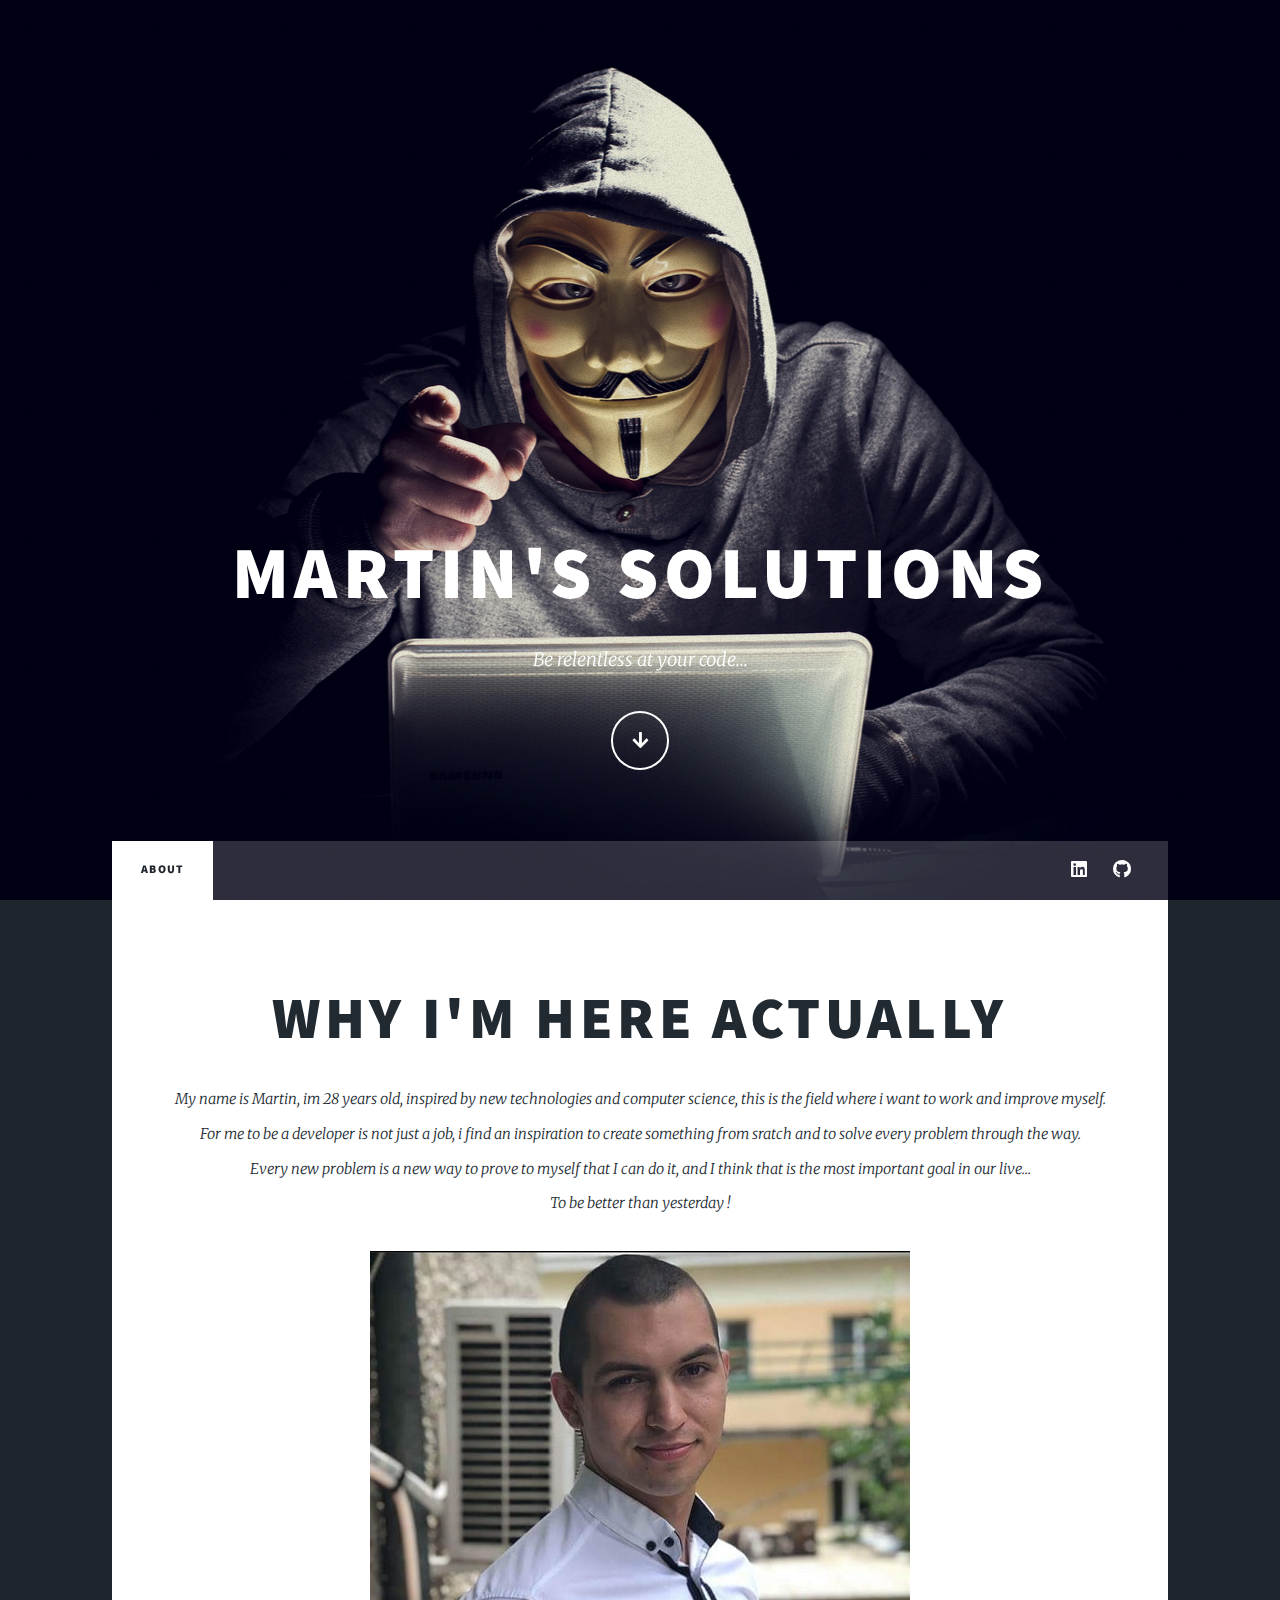
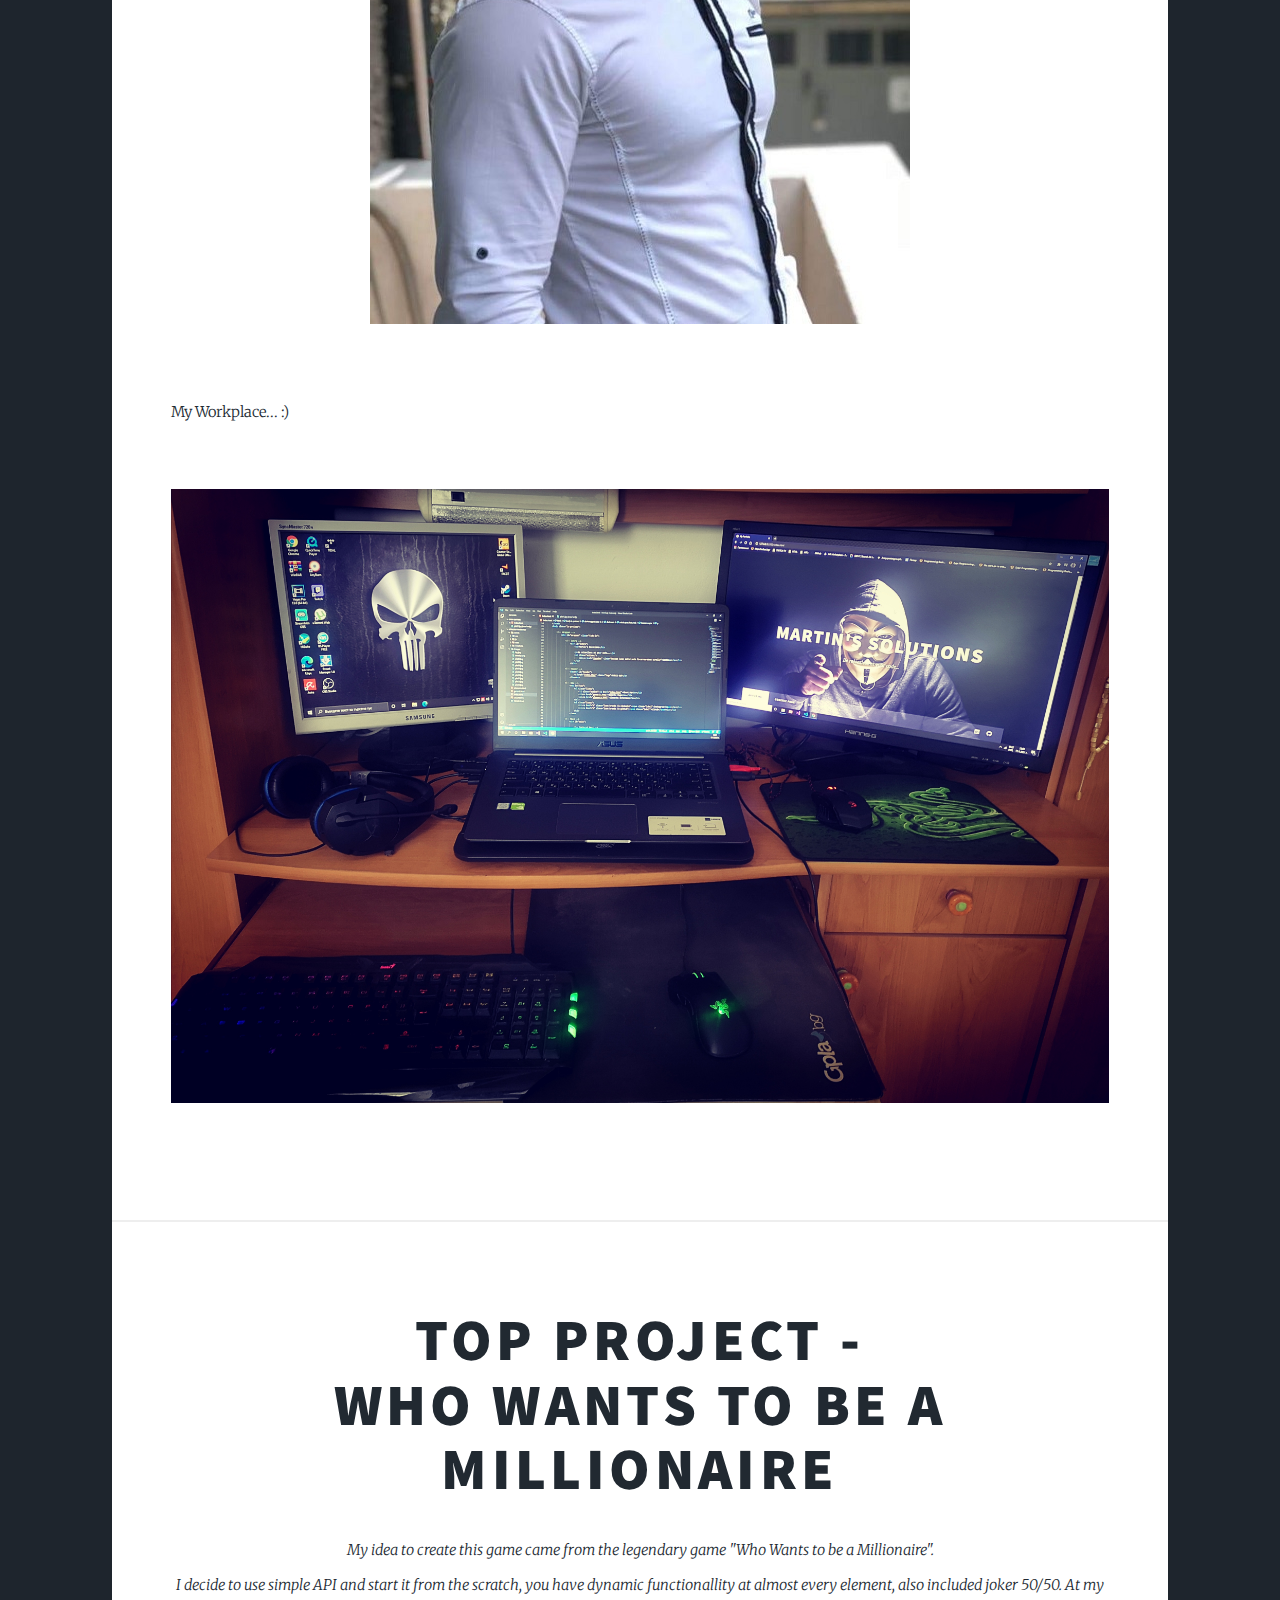
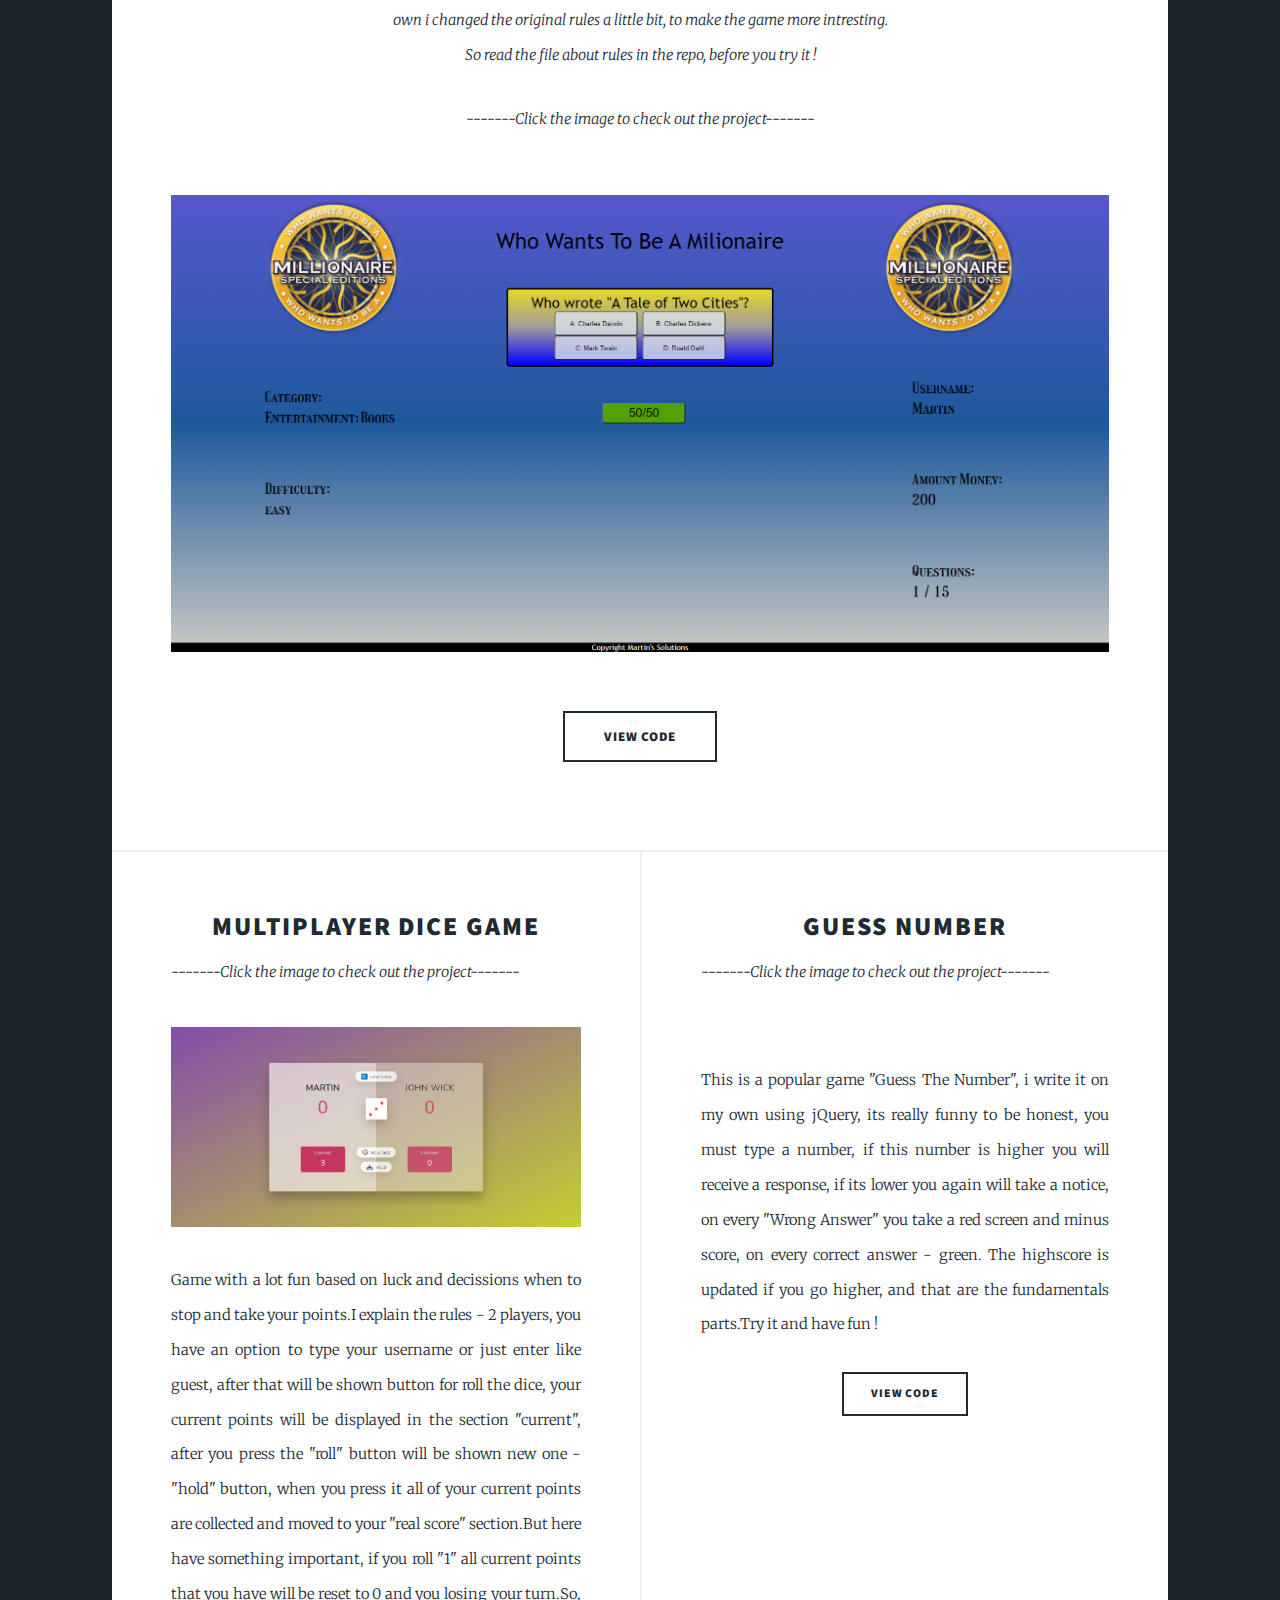
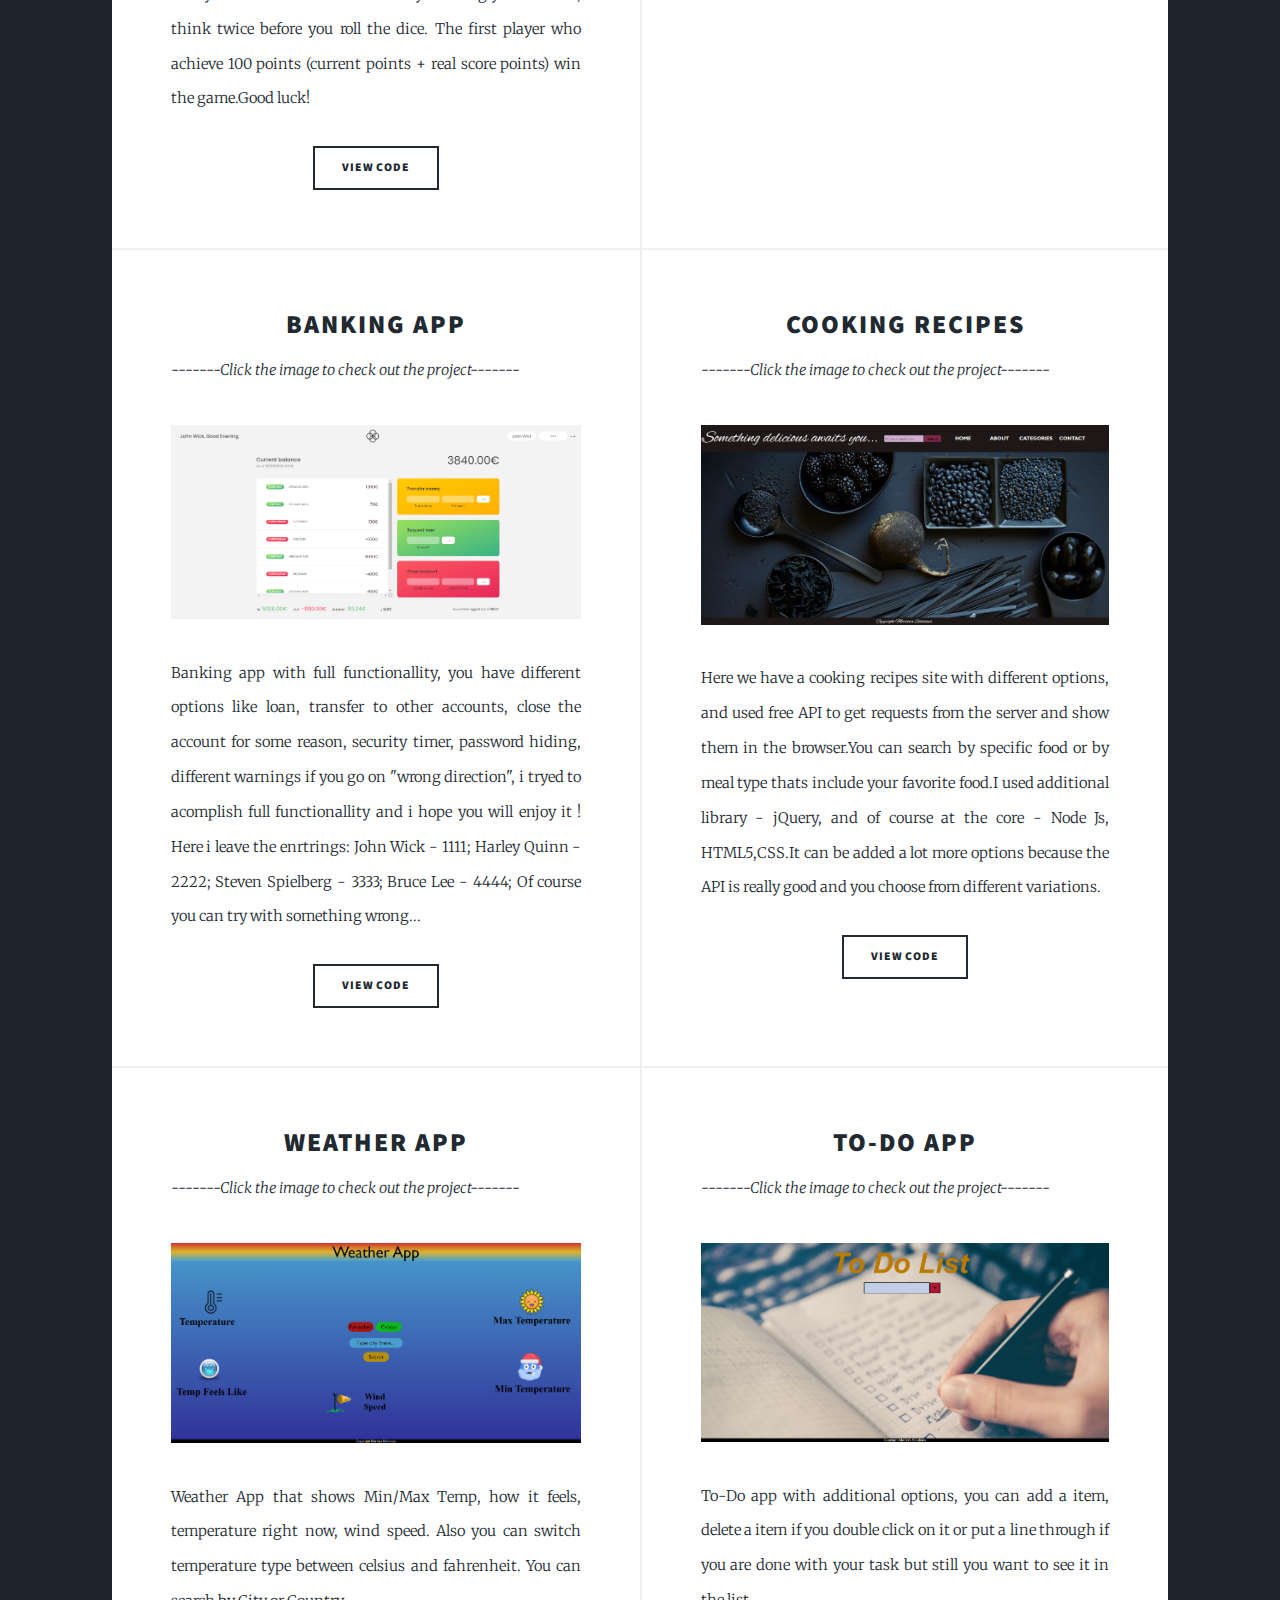
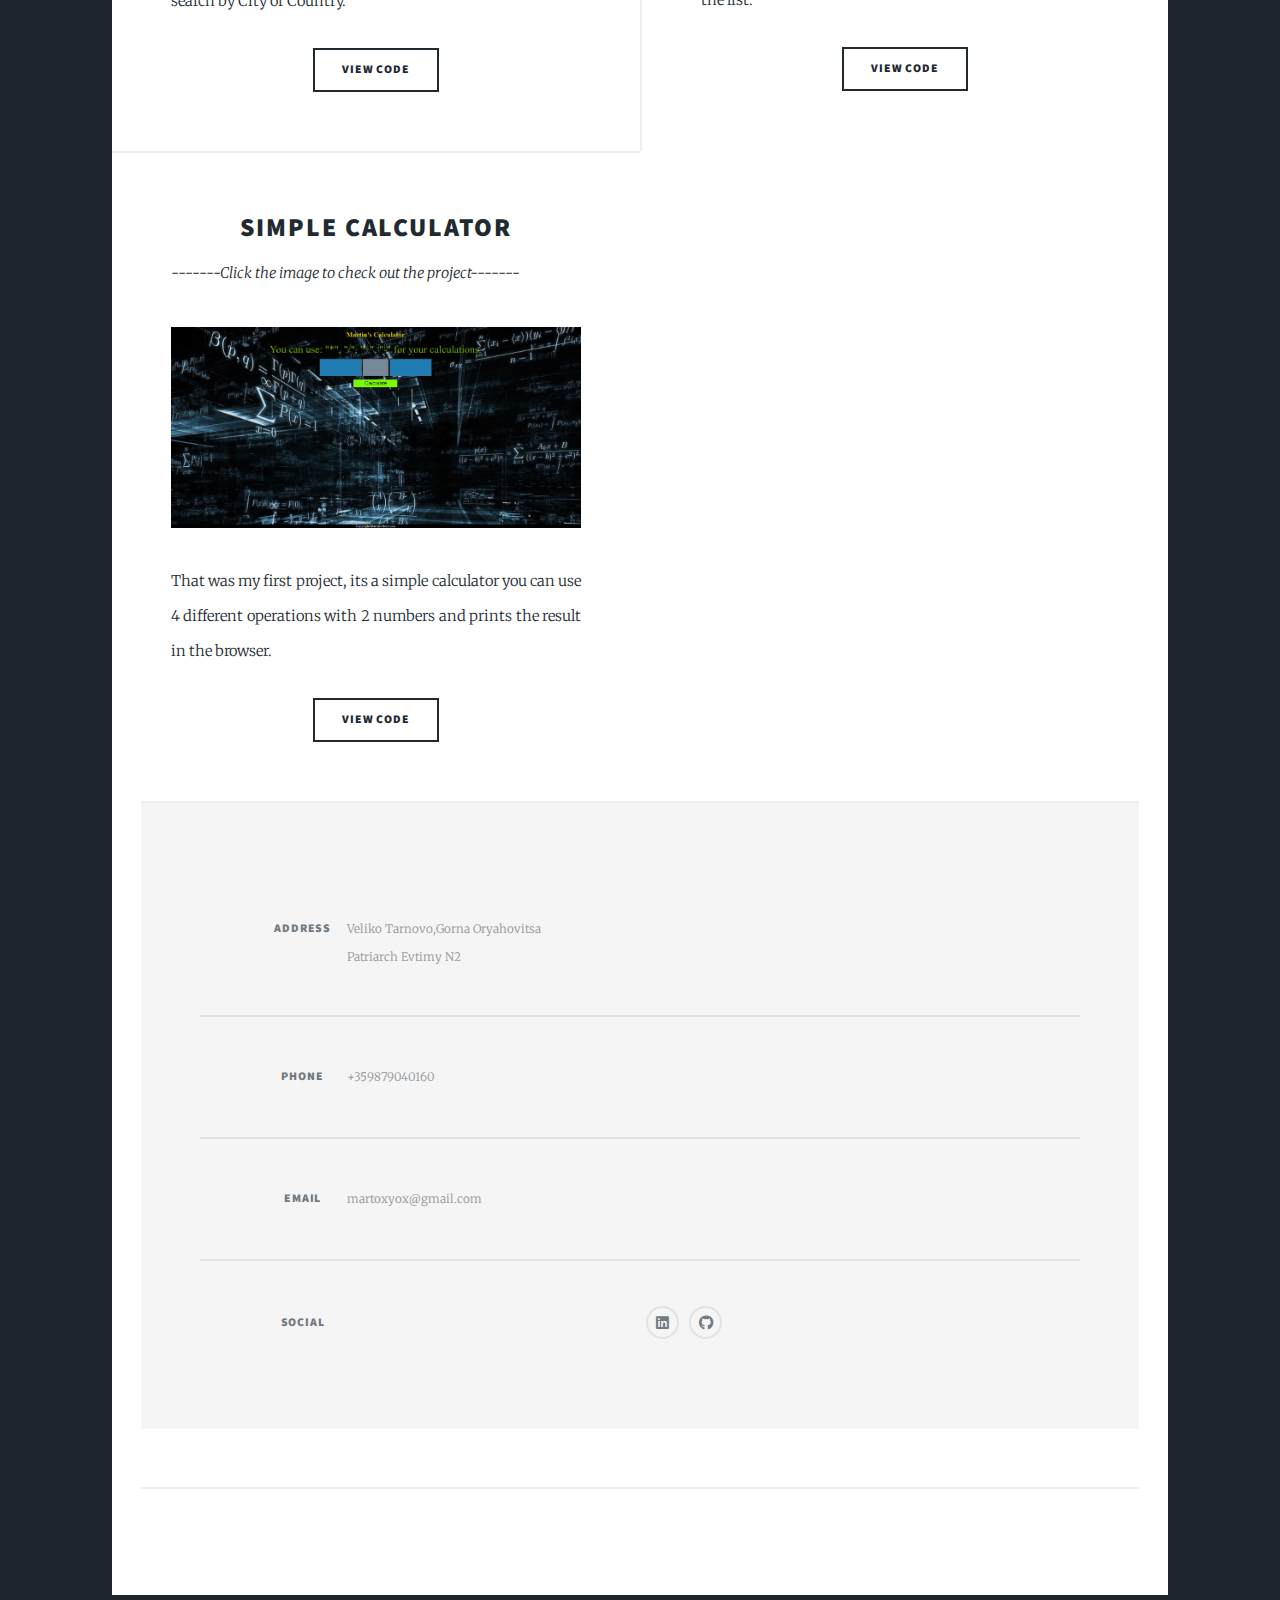
==== index.html @ 3ece9bd8 "update pictures portfolio" ====
<!DOCTYPE HTML>

<html>
	<head>
		<title>My Portfolio</title>
		<meta charset="utf-8" />
		<meta name="viewport" content="width=device-width, initial-scale=1, user-scalable=no" />
		<link rel="stylesheet" href="assets/css/main.css" />
		<noscript><link rel="stylesheet" href="assets/css/noscript.css" /></noscript>
	</head>
	<body class="is-preload">

		<!-- Wrapper -->
			<div id="wrapper" class="fade-in">

				<!-- Intro -->
					<div id="intro">
						<h1>Martin's Solutions</h1>
						
						<p>Be relentless at your code...</p>
						<ul class="actions">
							<li><a href="#header" class="button icon solid solo fa-arrow-down scrolly">Continue</a></li>
						</ul>
					</div>

				<!-- Header -->
					<header id="header">
						<a href="CV-English.html" class="logo">CHECK OUT CV</a>
					</header>

				<!-- Nav -->
					<nav id="nav">
						<ul class="links">
							<li class="active"><a href="index.html">About</a></li>
							<!-- <li><a href="generic.html">Generic Page</a></li>-->
							<!--<li><a href="elements.html">Elements Reference</a></li>-->
						</ul>
						<ul class="icons">
							<li><a href="https://www.linkedin.com/in/martin-ivanov-82897a104/" class="icon brands fa-linkedin"><span class="label">LinkedIn</span></a></li>
							<li><a href="https://github.com/Hellscreamz?tab=repositories" class="icon brands fa-github"><span class="label">GitHub</span></a></li>
						</ul>
					</nav>

				<!-- Main -->
					<div id="main">

						<!-- Featured Post -->
							<article class="post featured">
								<header class="major">
									<h2>why i'm here actually</h2>
									<p>
										My name is Martin, im 28 years old, inspired by new technologies and computer science, this is the field 
										where i want to work and improve myself. <br> For me to be a developer is not just a job, i find an inspiration to create
										something from sratch and to solve every problem through the way.
										 <br> Every new problem is a new way to prove to myself 
										that I can do it, and I think that is the most important goal in our live... <br> 
										To be better than yesterday ! <br> </p>
										<img id="myImage" src="CV pictureee portfolio.jpg" alt="">
								</header>
								<p> My Workplace... :)</p>
								<a href="#" class="image main"><img src="images/pic01.jpg" alt="" /></a>
								<!--<ul class="actions special">
								<li><a href="CV-English.html" class="button large">CHECK OUT CV</a></li> 
								</ul>-->
							</article>
							<article class="post featured">
								<header class="major">
									<h2>Top Project - <br>Who Wants to Be a Millionaire<br> </h2>
									<p>My idea to create this game came from the legendary game "Who Wants to be a Millionaire". <br>
										I decide to use simple API and start it from the scratch, you have dynamic functionallity at almost every element,
										also included joker 50/50. At my own i changed the original rules a little bit, to make the game more intresting. <br> 
										So read the file about rules in the repo, before you try it !</p>
									<p>-------Click the image to check out the project-------</p>
								</header>
								<a href="https://hellscreamz.github.io/who-wants-to-be-rich-game/" class="image main"><img src="ImagesProjects/Who-Wants-To-Be-Rich-Game.png" /></a>
								<ul class="actions special">
								<li><a href="https://github.com/Hellscreamz/who-wants-to-be-rich-game" class="button large">VIEW CODE</a></li> 
								</ul>
							</article>
						<!-- Posts -->
							<section class="posts">
								<article>
									<header>
										<h2>Multiplayer Dice Game</h2>
										<p>-------Click the image to check out the project-------</p>
									</header>
									<a href="https://hellscreamz.github.io/multiplayer-dice-game/" class="image fit"><img src="ImagesProjects/multiplayer-dice-game.png" alt="" /></a>
									<p>Game with a lot fun based on luck and decissions when to stop and take your points.I explain the rules - 2 players,
										you have an option to type your username or just enter like guest, after that will be shown button for roll the dice,
										your current points will be displayed in the section "current", after you press the "roll" button will be shown new one - "hold" button,
										when you press it all of your current points are collected and moved to your "real score" section.But here have something important,
										if you roll "1" all current points that you have will be reset to 0 and you losing your turn.So, think twice before you roll the dice.
										The first player who achieve 100 points (current points + real score points) win the game.Good luck!
									</p>
									<ul class="actions special">
										<li><a href="https://github.com/Hellscreamz/multiplayer-dice-game" class="button">VIEW CODE</a></li>
									</ul>
								</article>
								<article>
									<header>
										<h2>Guess Number</h2>
										<p>-------Click the image to check out the project-------</p>
									</header>
									<a href="https://hellscreamz.github.io/guess-number-game/" class="image fit"><img src="ImagesProjects/guess-number-game.png" alt="" /></a>
									<p>This is a popular game "Guess The Number", i write it on my own using jQuery, its really funny to be honest, you must type a number, 
										if this number is higher you will receive a response, if its lower you again will take a notice, on every 
										"Wrong Answer" you take a red screen and minus score, on every correct answer - green. The highscore is updated if you go higher, 
										and that are the fundamentals parts.Try it and have fun !
									</p>
									<ul class="actions special">
										<li><a href="https://github.com/Hellscreamz/guess-number-game" class="button">VIEW CODE</a></li>
									</ul>
								</article>
								<article>
									<header>
										<h2>Banking App</h2>
										<p>-------Click the image to check out the project-------</p>
									</header>
									<a href="https://hellscreamz.github.io/banking-app/" class="image fit"><img src="ImagesProjects/banking-app.png" alt="banking-app" /></a>
									<p>Banking app with full functionallity, you have different options like loan, transfer to other accounts, close the account for some reason,
										security timer, password hiding, different warnings if you go on "wrong direction", i tryed to acomplish full functionallity and i hope you
										will enjoy it ! Here i leave the enrtrings: John Wick - 1111; Harley Quinn - 2222; Steven Spielberg - 3333; Bruce Lee - 4444; 
										Of course you can try with something wrong...
									</p>
									<ul class="actions special">
										<li><a href="https://github.com/Hellscreamz/banking-app" class="button">VIEW CODE</a></li>
									</ul>
								</article>
								<article>
									<header>
										<h2>Cooking Recipes</h2>
										<p>-------Click the image to check out the project-------</p>
									</header>
									<a href="https://hellscreamz.github.io/cooking-recipes/" class="image fit"><img src="ImagesProjects/cooking-app.png" alt="" /></a>
									<p>Here we have a cooking recipes site with different options, and used free API to get 
										requests from the server and show them in the browser.You can search by specific food 
										or by meal type thats include your favorite food.I used additional library - jQuery, 
										and of course at the core - Node Js, HTML5,CSS.It can be added a lot more options because 
										the API is really good and you choose from different variations.
									</p>
									<ul class="actions special">
										<li><a href="https://github.com/Hellscreamz/cooking-recipes" class="button">VIEW CODE</a></li>
									</ul>
								</article>
								<article>
									<header>	
										<h2>
										Weather App</h2>
										<p>-------Click the image to check out the project-------</p>
									</header>
									<a href="https://hellscreamz.github.io/weather-app/" class="image fit"><img src="ImagesProjects/weather-image.png" alt="" /></a>
									<p>Weather App that shows Min/Max Temp, how it feels, temperature right now, wind speed.
										Also you can switch temperature type between celsius and fahrenheit.
										You can search by City or Country.
									</p>
									<ul class="actions special">
										<li><a href="https://github.com/Hellscreamz/weather-app" class="button">VIEW CODE</a></li>
									</ul>
								</article>
								<article>
									<header>
										<h2>
										To-Do App</h2>
										<p>-------Click the image to check out the project-------</p>
									</header>
									<a href="https://hellscreamz.github.io/to-do-app/" class="image fit"><img src="ImagesProjects/to-do-image.png" alt="" /></a>
									<p>To-Do app with additional options, you can add a item, delete a item if you double click on it 
										or put a line through if you are done with your task but still you want to see it in the list.</p>
									<ul class="actions special">
										<li><a href="https://github.com/Hellscreamz/to-do-app" class="button">VIEW CODE</a></li>
									</ul>
								</article>
								<article>
									<header>
										<h2> 
										Simple Calculator</h2>
										<p>-------Click the image to check out the project-------</p>
									</header>
									<a href="https://hellscreamz.github.io/simple-calculator/" class="image fit"><img src="ImagesProjects/calc-image.png" alt="" /></a>
									<p>That was my first project, its a simple calculator you can use 4 different operations 
										with 2 numbers and prints the result in the browser.</p>
									<ul class="actions special">
										<li><a href="https://github.com/Hellscreamz/simple-calculator" class="button">VIEW CODE</a></li>
									</ul>
								</article>
							</section>

						<!-- Footer 
							<footer>
								<div class="pagination">
									<a href="#" class="previous">Prev</a>
									<a href="#" class="page active">1</a>
									<a href="#" class="page">2</a>
									<a href="#" class="page">3</a>
									<span class="extra">&hellip;</span>
									<a href="#" class="page">8</a>
									<a href="#" class="page">9</a>
									<a href="#" class="page">10</a>
									<a href="#" class="next">Next</a>
								</div>
							</footer>
						
					</div>-->
					
				<!-- Footer -->
					<footer id="footer">
						<section class="split contact">
							<section class="alt">
								<h3>Address</h3>
								<p>Veliko Tarnovo,Gorna Oryahovitsa<br />
								Patriarch Evtimy N2</p>
							</section>
							<section>
								<h3>Phone</h3>
								<p>+359879040160</p>
							</section>
							<section>
								<h3>Email</h3>
								<p>martoxyox@gmail.com</p>
							</section>
							<section>
								<h3>Social</h3>
								<ul class="icons alt">
									<li><a href="https://www.linkedin.com/in/martin-ivanov-82897a104/" class="icon brands alt fa-linkedin"><span class="label">linkedIn</span></a></li>
									<li><a href="https://github.com/Hellscreamz?tab=repositories" class="icon brands alt fa-github"><span class="label">GitHub</span></a></li>
								</ul>
							</section>
						</section>
					</footer>

				<!-- Copyright -->
					<div id="copyright">
						<ul><li>&copy; Martin's Solutions</li><li></a></li></ul>
					</div>

			</div>

		<!-- Scripts -->
			<script src="assets/js/jquery.min.js"></script>
			<script src="assets/js/jquery.scrollex.min.js"></script>
			<script src="assets/js/jquery.scrolly.min.js"></script>
			<script src="assets/js/browser.min.js"></script>
			<script src="assets/js/breakpoints.min.js"></script>
			<script src="assets/js/util.js"></script>
			<script src="assets/js/main.js"></script>

	</body>
</html>
---- assets/css/main.css ----
@import url(fontawesome-all.min.css);
@import url("https://fonts.googleapis.com/css?family=Merriweather:300,700,300italic,700italic|Source+Sans+Pro:900");

/*
	Massively by HTML5 UP
	html5up.net | @ajlkn
	Free for personal and commercial use under the CCA 3.0 license (html5up.net/license)
*/

html, body, div, span, applet, object,
iframe, h1, h2, h3, h4, h5, h6, p, blockquote,
pre, a, abbr, acronym, address, big, cite,
code, del, dfn, em, img, ins, kbd, q, s, samp,
small, strike, strong, sub, sup, tt, var, b,
u, i, center, dl, dt, dd, ol, ul, li, fieldset,
form, label, legend, table, caption, tbody,
tfoot, thead, tr, th, td, article, aside,
canvas, details, embed, figure, figcaption,
footer, header, hgroup, menu, nav, output, ruby,
section, summary, time, mark, audio, video {
	margin: 0;
	padding: 0;
	border: 0;
	font-size: 100%;
	font: inherit;
	vertical-align: baseline;}

article, aside, details, figcaption, figure,
footer, header, hgroup, menu, nav, section {
	display: block;}

body {
	line-height: 1;
}

ol, ul {
	list-style: none;
}

blockquote, q {
	quotes: none;
}
	blockquote:before, blockquote:after, q:before, q:after {
		content: '';
		content: none;
	}

table {
	border-collapse: collapse;
	border-spacing: 0;
}

body {
	-webkit-text-size-adjust: none;
}

mark {
	background-color: transparent;
	color: inherit;
}

input::-moz-focus-inner {
	border: 0;
	padding: 0;
}

input, select, textarea {
	-moz-appearance: none;
	-webkit-appearance: none;
	-ms-appearance: none;
	appearance: none;
}

/* Basic */

	@-ms-viewport {
		width: device-width;
	}

	body {
		-ms-overflow-style: scrollbar;
	}

	@media screen and (max-width: 480px) {

		html, body {
			min-width: 320px;
		}

	}

	html {
		box-sizing: border-box;
	}

	*, *:before, *:after {
		box-sizing: inherit;
	}

	body {
		background-color: #1e252d;
	}

		body.is-preload *, body.is-preload *:before, body.is-preload *:after {
			-moz-animation: none !important;
			-webkit-animation: none !important;
			-ms-animation: none !important;
			animation: none !important;
			-moz-transition: none !important;
			-webkit-transition: none !important;
			-ms-transition: none !important;
			transition: none !important;
		}

/* Type */

	html {
		font-size: 16pt;
	}

		@media screen and (max-width: 1680px) {

			html {
				font-size: 12pt;
			}

		}

		@media screen and (max-width: 1280px) {

			html {
				font-size: 11pt;
			}

		}

		@media screen and (max-width: 360px) {

			html {
				font-size: 10pt;
			}

		}

	body {
		color: #212931;
	}

	body, input, select, textarea {
		font-family: "Merriweather", Georgia, serif;
		font-weight: 300;
		font-size: 1rem;
		line-height: 2.375;
	}

	a {
		-moz-transition: color 0.2s ease-in-out, background-color 0.2s ease-in-out, border-color 0.2s ease-in-out, box-shadow 0.2s ease-in-out;
		-webkit-transition: color 0.2s ease-in-out, background-color 0.2s ease-in-out, border-color 0.2s ease-in-out, box-shadow 0.2s ease-in-out;
		-ms-transition: color 0.2s ease-in-out, background-color 0.2s ease-in-out, border-color 0.2s ease-in-out, box-shadow 0.2s ease-in-out;
		transition: color 0.2s ease-in-out, background-color 0.2s ease-in-out, border-color 0.2s ease-in-out, box-shadow 0.2s ease-in-out;
		border-bottom: dotted 1px;
		text-decoration: none;
	}

		a:hover {
			border-bottom-color: transparent;
		}

	strong, b {
		font-weight: 600;
	}

	em, i {
		font-style: italic;
	}

	p {
		text-align: justify;
		margin: 0 0 2rem 0;
	}

	h1, h2, h3, h4, h5, h6 {
		font-family: "Source Sans Pro", Helvetica, sans-serif;
		font-weight: 900;
		line-height: 1.5;
		letter-spacing: 0.075em;
		text-transform: uppercase;
		margin: 0 0 1rem 0;
	}

		h1 a, h2 a, h3 a, h4 a, h5 a, h6 a {
			border-bottom: 0;
			color: inherit;
			text-decoration: none;
		}

	h1 {
		font-size: 4rem;
		line-height: 1.1;
		margin: 0 0 2rem 0;
	}

	h2 {
		font-size: 1.75rem;
		line-height: 1.3;
		margin: 0 0 1.5rem 0;
	}

	h3 {
		font-size: 1.25rem;
		margin: 0 0 1.5rem 0;
	}

	h4 {
		font-size: 1rem;
	}

	h5 {
		font-size: 0.9rem;
	}

	h6 {
		font-size: 0.8rem;
	}

	sub {
		font-size: 0.8rem;
		position: relative;
		top: 0.5rem;
	}

	sup {
		font-size: 0.8rem;
		position: relative;
		top: -0.5rem;
	}

	blockquote {
		border-left: solid 4px;
		font-style: italic;
		margin: 0 0 2rem 0;
		padding: 0.5rem 0 0.5rem 2rem;
	}

	code {
		border: solid 2px;
		font-family: "Courier New", monospace;
		font-size: 0.9rem;
		margin: 0 0.25rem;
		padding: 0.25rem 0.65rem;
	}

	pre {
		-webkit-overflow-scrolling: touch;
		font-family: "Courier New", monospace;
		font-size: 0.9rem;
		margin: 0 0 2rem 0;
	}

		pre code {
			display: block;
			line-height: 1.75;
			padding: 1rem 1.5rem;
			overflow-x: auto;
		}

	hr {
		border: 0;
		border-bottom: solid 2px;
		margin: 3rem 0;
	}

		hr.major {
			margin: 5rem 0;
		}

	.align-left {
		text-align: left;
	}

	.align-center {
		text-align: center;
	}

	.align-right {
		text-align: right;
	}

	input, select, textarea {
		color: #212931;
	}

	a {
		color: #212931;
		border-bottom-color: rgba(33, 41, 49, 0.5);
	}

		a:hover {
			border-bottom-color: transparent;
			color: #18bfef !important;
		}

	strong, b {
		color: #212931;
	}

	h1, h2, h3, h4, h5, h6 {
		color: #212931;
	}

	blockquote {
		border-left-color: #eeeeee;
	}

	code {
		background: rgba(220, 220, 220, 0.25);
		border-color: #eeeeee;
	}

	hr {
		border-bottom-color: #eeeeee;
	}

/* Row */

	.row {
		display: flex;
		flex-wrap: wrap;
		box-sizing: border-box;
		align-items: stretch;
	}

		.row > * {
			box-sizing: border-box;
		}

		.row.gtr-uniform > * > :last-child {
			margin-bottom: 0;
		}

		.row.aln-left {
			justify-content: flex-start;
		}

		.row.aln-center {
			justify-content: center;
		}

		.row.aln-right {
			justify-content: flex-end;
		}

		.row.aln-top {
			align-items: flex-start;
		}

		.row.aln-middle {
			align-items: center;
		}

		.row.aln-bottom {
			align-items: flex-end;
		}

		.row > .imp {
			order: -1;
		}

		.row > .col-1 {
			width: 8.33333%;
		}

		.row > .off-1 {
			margin-left: 8.33333%;
		}

		.row > .col-2 {
			width: 16.66667%;
		}

		.row > .off-2 {
			margin-left: 16.66667%;
		}

		.row > .col-3 {
			width: 25%;
		}

		.row > .off-3 {
			margin-left: 25%;
		}

		.row > .col-4 {
			width: 33.33333%;
		}

		.row > .off-4 {
			margin-left: 33.33333%;
		}

		.row > .col-5 {
			width: 41.66667%;
		}

		.row > .off-5 {
			margin-left: 41.66667%;
		}

		.row > .col-6 {
			width: 50%;
		}

		.row > .off-6 {
			margin-left: 50%;
		}

		.row > .col-7 {
			width: 58.33333%;
		}

		.row > .off-7 {
			margin-left: 58.33333%;
		}

		.row > .col-8 {
			width: 66.66667%;
		}

		.row > .off-8 {
			margin-left: 66.66667%;
		}

		.row > .col-9 {
			width: 75%;
		}

		.row > .off-9 {
			margin-left: 75%;
		}

		.row > .col-10 {
			width: 83.33333%;
		}

		.row > .off-10 {
			margin-left: 83.33333%;
		}

		.row > .col-11 {
			width: 91.66667%;
		}

		.row > .off-11 {
			margin-left: 91.66667%;
		}

		.row > .col-12 {
			width: 100%;
		}

		.row > .off-12 {
			margin-left: 100%;
		}

		.row.gtr-0 {
			margin-top: 0;
			margin-left: 0rem;
		}

			.row.gtr-0 > * {
				padding: 0 0 0 0rem;
			}

			.row.gtr-0.gtr-uniform {
				margin-top: 0rem;
			}

				.row.gtr-0.gtr-uniform > * {
					padding-top: 0rem;
				}

		.row.gtr-25 {
			margin-top: 0;
			margin-left: -0.375rem;
		}

			.row.gtr-25 > * {
				padding: 0 0 0 0.375rem;
			}

			.row.gtr-25.gtr-uniform {
				margin-top: -0.375rem;
			}

				.row.gtr-25.gtr-uniform > * {
					padding-top: 0.375rem;
				}

		.row.gtr-50 {
			margin-top: 0;
			margin-left: -0.75rem;
		}

			.row.gtr-50 > * {
				padding: 0 0 0 0.75rem;
			}

			.row.gtr-50.gtr-uniform {
				margin-top: -0.75rem;
			}

				.row.gtr-50.gtr-uniform > * {
					padding-top: 0.75rem;
				}

		.row {
			margin-top: 0;
			margin-left: -1.5rem;
		}

			.row > * {
				padding: 0 0 0 1.5rem;
			}

			.row.gtr-uniform {
				margin-top: -1.5rem;
			}

				.row.gtr-uniform > * {
					padding-top: 1.5rem;
				}

		.row.gtr-150 {
			margin-top: 0;
			margin-left: -2.25rem;
		}

			.row.gtr-150 > * {
				padding: 0 0 0 2.25rem;
			}

			.row.gtr-150.gtr-uniform {
				margin-top: -2.25rem;
			}

				.row.gtr-150.gtr-uniform > * {
					padding-top: 2.25rem;
				}

		.row.gtr-200 {
			margin-top: 0;
			margin-left: -3rem;
		}

			.row.gtr-200 > * {
				padding: 0 0 0 3rem;
			}

			.row.gtr-200.gtr-uniform {
				margin-top: -3rem;
			}

				.row.gtr-200.gtr-uniform > * {
					padding-top: 3rem;
				}

		@media screen and (max-width: 1680px) {

			.row {
				display: flex;
				flex-wrap: wrap;
				box-sizing: border-box;
				align-items: stretch;
			}

				.row > * {
					box-sizing: border-box;
				}

				.row.gtr-uniform > * > :last-child {
					margin-bottom: 0;
				}

				.row.aln-left {
					justify-content: flex-start;
				}

				.row.aln-center {
					justify-content: center;
				}

				.row.aln-right {
					justify-content: flex-end;
				}

				.row.aln-top {
					align-items: flex-start;
				}

				.row.aln-middle {
					align-items: center;
				}

				.row.aln-bottom {
					align-items: flex-end;
				}

				.row > .imp-xlarge {
					order: -1;
				}

				.row > .col-1-xlarge {
					width: 8.33333%;
				}

				.row > .off-1-xlarge {
					margin-left: 8.33333%;
				}

				.row > .col-2-xlarge {
					width: 16.66667%;
				}

				.row > .off-2-xlarge {
					margin-left: 16.66667%;
				}

				.row > .col-3-xlarge {
					width: 25%;
				}

				.row > .off-3-xlarge {
					margin-left: 25%;
				}

				.row > .col-4-xlarge {
					width: 33.33333%;
				}

				.row > .off-4-xlarge {
					margin-left: 33.33333%;
				}

				.row > .col-5-xlarge {
					width: 41.66667%;
				}

				.row > .off-5-xlarge {
					margin-left: 41.66667%;
				}

				.row > .col-6-xlarge {
					width: 50%;
				}

				.row > .off-6-xlarge {
					margin-left: 50%;
				}

				.row > .col-7-xlarge {
					width: 58.33333%;
				}

				.row > .off-7-xlarge {
					margin-left: 58.33333%;
				}

				.row > .col-8-xlarge {
					width: 66.66667%;
				}

				.row > .off-8-xlarge {
					margin-left: 66.66667%;
				}

				.row > .col-9-xlarge {
					width: 75%;
				}

				.row > .off-9-xlarge {
					margin-left: 75%;
				}

				.row > .col-10-xlarge {
					width: 83.33333%;
				}

				.row > .off-10-xlarge {
					margin-left: 83.33333%;
				}

				.row > .col-11-xlarge {
					width: 91.66667%;
				}

				.row > .off-11-xlarge {
					margin-left: 91.66667%;
				}

				.row > .col-12-xlarge {
					width: 100%;
				}

				.row > .off-12-xlarge {
					margin-left: 100%;
				}

				.row.gtr-0 {
					margin-top: 0;
					margin-left: 0rem;
				}

					.row.gtr-0 > * {
						padding: 0 0 0 0rem;
					}

					.row.gtr-0.gtr-uniform {
						margin-top: 0rem;
					}

						.row.gtr-0.gtr-uniform > * {
							padding-top: 0rem;
						}

				.row.gtr-25 {
					margin-top: 0;
					margin-left: -0.375rem;
				}

					.row.gtr-25 > * {
						padding: 0 0 0 0.375rem;
					}

					.row.gtr-25.gtr-uniform {
						margin-top: -0.375rem;
					}

						.row.gtr-25.gtr-uniform > * {
							padding-top: 0.375rem;
						}

				.row.gtr-50 {
					margin-top: 0;
					margin-left: -0.75rem;
				}

					.row.gtr-50 > * {
						padding: 0 0 0 0.75rem;
					}

					.row.gtr-50.gtr-uniform {
						margin-top: -0.75rem;
					}

						.row.gtr-50.gtr-uniform > * {
							padding-top: 0.75rem;
						}

				.row {
					margin-top: 0;
					margin-left: -1.5rem;
				}

					.row > * {
						padding: 0 0 0 1.5rem;
					}

					.row.gtr-uniform {
						margin-top: -1.5rem;
					}

						.row.gtr-uniform > * {
							padding-top: 1.5rem;
						}

				.row.gtr-150 {
					margin-top: 0;
					margin-left: -2.25rem;
				}

					.row.gtr-150 > * {
						padding: 0 0 0 2.25rem;
					}

					.row.gtr-150.gtr-uniform {
						margin-top: -2.25rem;
					}

						.row.gtr-150.gtr-uniform > * {
							padding-top: 2.25rem;
						}

				.row.gtr-200 {
					margin-top: 0;
					margin-left: -3rem;
				}

					.row.gtr-200 > * {
						padding: 0 0 0 3rem;
					}

					.row.gtr-200.gtr-uniform {
						margin-top: -3rem;
					}

						.row.gtr-200.gtr-uniform > * {
							padding-top: 3rem;
						}

		}

		@media screen and (max-width: 1280px) {

			.row {
				display: flex;
				flex-wrap: wrap;
				box-sizing: border-box;
				align-items: stretch;
			}

				.row > * {
					box-sizing: border-box;
				}

				.row.gtr-uniform > * > :last-child {
					margin-bottom: 0;
				}

				.row.aln-left {
					justify-content: flex-start;
				}

				.row.aln-center {
					justify-content: center;
				}

				.row.aln-right {
					justify-content: flex-end;
				}

				.row.aln-top {
					align-items: flex-start;
				}

				.row.aln-middle {
					align-items: center;
				}

				.row.aln-bottom {
					align-items: flex-end;
				}

				.row > .imp-large {
					order: -1;
				}

				.row > .col-1-large {
					width: 8.33333%;
				}

				.row > .off-1-large {
					margin-left: 8.33333%;
				}

				.row > .col-2-large {
					width: 16.66667%;
				}

				.row > .off-2-large {
					margin-left: 16.66667%;
				}

				.row > .col-3-large {
					width: 25%;
				}

				.row > .off-3-large {
					margin-left: 25%;
				}

				.row > .col-4-large {
					width: 33.33333%;
				}

				.row > .off-4-large {
					margin-left: 33.33333%;
				}

				.row > .col-5-large {
					width: 41.66667%;
				}

				.row > .off-5-large {
					margin-left: 41.66667%;
				}

				.row > .col-6-large {
					width: 50%;
				}

				.row > .off-6-large {
					margin-left: 50%;
				}

				.row > .col-7-large {
					width: 58.33333%;
				}

				.row > .off-7-large {
					margin-left: 58.33333%;
				}

				.row > .col-8-large {
					width: 66.66667%;
				}

				.row > .off-8-large {
					margin-left: 66.66667%;
				}

				.row > .col-9-large {
					width: 75%;
				}

				.row > .off-9-large {
					margin-left: 75%;
				}

				.row > .col-10-large {
					width: 83.33333%;
				}

				.row > .off-10-large {
					margin-left: 83.33333%;
				}

				.row > .col-11-large {
					width: 91.66667%;
				}

				.row > .off-11-large {
					margin-left: 91.66667%;
				}

				.row > .col-12-large {
					width: 100%;
				}

				.row > .off-12-large {
					margin-left: 100%;
				}

				.row.gtr-0 {
					margin-top: 0;
					margin-left: 0rem;
				}

					.row.gtr-0 > * {
						padding: 0 0 0 0rem;
					}

					.row.gtr-0.gtr-uniform {
						margin-top: 0rem;
					}

						.row.gtr-0.gtr-uniform > * {
							padding-top: 0rem;
						}

				.row.gtr-25 {
					margin-top: 0;
					margin-left: -0.375rem;
				}

					.row.gtr-25 > * {
						padding: 0 0 0 0.375rem;
					}

					.row.gtr-25.gtr-uniform {
						margin-top: -0.375rem;
					}

						.row.gtr-25.gtr-uniform > * {
							padding-top: 0.375rem;
						}

				.row.gtr-50 {
					margin-top: 0;
					margin-left: -0.75rem;
				}

					.row.gtr-50 > * {
						padding: 0 0 0 0.75rem;
					}

					.row.gtr-50.gtr-uniform {
						margin-top: -0.75rem;
					}

						.row.gtr-50.gtr-uniform > * {
							padding-top: 0.75rem;
						}

				.row {
					margin-top: 0;
					margin-left: -1.5rem;
				}

					.row > * {
						padding: 0 0 0 1.5rem;
					}

					.row.gtr-uniform {
						margin-top: -1.5rem;
					}

						.row.gtr-uniform > * {
							padding-top: 1.5rem;
						}

				.row.gtr-150 {
					margin-top: 0;
					margin-left: -2.25rem;
				}

					.row.gtr-150 > * {
						padding: 0 0 0 2.25rem;
					}

					.row.gtr-150.gtr-uniform {
						margin-top: -2.25rem;
					}

						.row.gtr-150.gtr-uniform > * {
							padding-top: 2.25rem;
						}

				.row.gtr-200 {
					margin-top: 0;
					margin-left: -3rem;
				}

					.row.gtr-200 > * {
						padding: 0 0 0 3rem;
					}

					.row.gtr-200.gtr-uniform {
						margin-top: -3rem;
					}

						.row.gtr-200.gtr-uniform > * {
							padding-top: 3rem;
						}

		}

		@media screen and (max-width: 980px) {

			.row {
				display: flex;
				flex-wrap: wrap;
				box-sizing: border-box;
				align-items: stretch;
			}

				.row > * {
					box-sizing: border-box;
				}

				.row.gtr-uniform > * > :last-child {
					margin-bottom: 0;
				}

				.row.aln-left {
					justify-content: flex-start;
				}

				.row.aln-center {
					justify-content: center;
				}

				.row.aln-right {
					justify-content: flex-end;
				}

				.row.aln-top {
					align-items: flex-start;
				}

				.row.aln-middle {
					align-items: center;
				}

				.row.aln-bottom {
					align-items: flex-end;
				}

				.row > .imp-medium {
					order: -1;
				}

				.row > .col-1-medium {
					width: 8.33333%;
				}

				.row > .off-1-medium {
					margin-left: 8.33333%;
				}

				.row > .col-2-medium {
					width: 16.66667%;
				}

				.row > .off-2-medium {
					margin-left: 16.66667%;
				}

				.row > .col-3-medium {
					width: 25%;
				}

				.row > .off-3-medium {
					margin-left: 25%;
				}

				.row > .col-4-medium {
					width: 33.33333%;
				}

				.row > .off-4-medium {
					margin-left: 33.33333%;
				}

				.row > .col-5-medium {
					width: 41.66667%;
				}

				.row > .off-5-medium {
					margin-left: 41.66667%;
				}

				.row > .col-6-medium {
					width: 50%;
				}

				.row > .off-6-medium {
					margin-left: 50%;
				}

				.row > .col-7-medium {
					width: 58.33333%;
				}

				.row > .off-7-medium {
					margin-left: 58.33333%;
				}

				.row > .col-8-medium {
					width: 66.66667%;
				}

				.row > .off-8-medium {
					margin-left: 66.66667%;
				}

				.row > .col-9-medium {
					width: 75%;
				}

				.row > .off-9-medium {
					margin-left: 75%;
				}

				.row > .col-10-medium {
					width: 83.33333%;
				}

				.row > .off-10-medium {
					margin-left: 83.33333%;
				}

				.row > .col-11-medium {
					width: 91.66667%;
				}

				.row > .off-11-medium {
					margin-left: 91.66667%;
				}

				.row > .col-12-medium {
					width: 100%;
				}

				.row > .off-12-medium {
					margin-left: 100%;
				}

				.row.gtr-0 {
					margin-top: 0;
					margin-left: 0rem;
				}

					.row.gtr-0 > * {
						padding: 0 0 0 0rem;
					}

					.row.gtr-0.gtr-uniform {
						margin-top: 0rem;
					}

						.row.gtr-0.gtr-uniform > * {
							padding-top: 0rem;
						}

				.row.gtr-25 {
					margin-top: 0;
					margin-left: -0.375rem;
				}

					.row.gtr-25 > * {
						padding: 0 0 0 0.375rem;
					}

					.row.gtr-25.gtr-uniform {
						margin-top: -0.375rem;
					}

						.row.gtr-25.gtr-uniform > * {
							padding-top: 0.375rem;
						}

				.row.gtr-50 {
					margin-top: 0;
					margin-left: -0.75rem;
				}

					.row.gtr-50 > * {
						padding: 0 0 0 0.75rem;
					}

					.row.gtr-50.gtr-uniform {
						margin-top: -0.75rem;
					}

						.row.gtr-50.gtr-uniform > * {
							padding-top: 0.75rem;
						}

				.row {
					margin-top: 0;
					margin-left: -1.5rem;
				}

					.row > * {
						padding: 0 0 0 1.5rem;
					}

					.row.gtr-uniform {
						margin-top: -1.5rem;
					}

						.row.gtr-uniform > * {
							padding-top: 1.5rem;
						}

				.row.gtr-150 {
					margin-top: 0;
					margin-left: -2.25rem;
				}

					.row.gtr-150 > * {
						padding: 0 0 0 2.25rem;
					}

					.row.gtr-150.gtr-uniform {
						margin-top: -2.25rem;
					}

						.row.gtr-150.gtr-uniform > * {
							padding-top: 2.25rem;
						}

				.row.gtr-200 {
					margin-top: 0;
					margin-left: -3rem;
				}

					.row.gtr-200 > * {
						padding: 0 0 0 3rem;
					}

					.row.gtr-200.gtr-uniform {
						margin-top: -3rem;
					}

						.row.gtr-200.gtr-uniform > * {
							padding-top: 3rem;
						}

		}

		@media screen and (max-width: 736px) {

			.row {
				display: flex;
				flex-wrap: wrap;
				box-sizing: border-box;
				align-items: stretch;
			}

				.row > * {
					box-sizing: border-box;
				}

				.row.gtr-uniform > * > :last-child {
					margin-bottom: 0;
				}

				.row.aln-left {
					justify-content: flex-start;
				}

				.row.aln-center {
					justify-content: center;
				}

				.row.aln-right {
					justify-content: flex-end;
				}

				.row.aln-top {
					align-items: flex-start;
				}

				.row.aln-middle {
					align-items: center;
				}

				.row.aln-bottom {
					align-items: flex-end;
				}

				.row > .imp-small {
					order: -1;
				}

				.row > .col-1-small {
					width: 8.33333%;
				}

				.row > .off-1-small {
					margin-left: 8.33333%;
				}

				.row > .col-2-small {
					width: 16.66667%;
				}

				.row > .off-2-small {
					margin-left: 16.66667%;
				}

				.row > .col-3-small {
					width: 25%;
				}

				.row > .off-3-small {
					margin-left: 25%;
				}

				.row > .col-4-small {
					width: 33.33333%;
				}

				.row > .off-4-small {
					margin-left: 33.33333%;
				}

				.row > .col-5-small {
					width: 41.66667%;
				}

				.row > .off-5-small {
					margin-left: 41.66667%;
				}

				.row > .col-6-small {
					width: 50%;
				}

				.row > .off-6-small {
					margin-left: 50%;
				}

				.row > .col-7-small {
					width: 58.33333%;
				}

				.row > .off-7-small {
					margin-left: 58.33333%;
				}

				.row > .col-8-small {
					width: 66.66667%;
				}

				.row > .off-8-small {
					margin-left: 66.66667%;
				}

				.row > .col-9-small {
					width: 75%;
				}

				.row > .off-9-small {
					margin-left: 75%;
				}

				.row > .col-10-small {
					width: 83.33333%;
				}

				.row > .off-10-small {
					margin-left: 83.33333%;
				}

				.row > .col-11-small {
					width: 91.66667%;
				}

				.row > .off-11-small {
					margin-left: 91.66667%;
				}

				.row > .col-12-small {
					width: 100%;
				}

				.row > .off-12-small {
					margin-left: 100%;
				}

				.row.gtr-0 {
					margin-top: 0;
					margin-left: 0rem;
				}

					.row.gtr-0 > * {
						padding: 0 0 0 0rem;
					}

					.row.gtr-0.gtr-uniform {
						margin-top: 0rem;
					}

						.row.gtr-0.gtr-uniform > * {
							padding-top: 0rem;
						}

				.row.gtr-25 {
					margin-top: 0;
					margin-left: -0.375rem;
				}

					.row.gtr-25 > * {
						padding: 0 0 0 0.375rem;
					}

					.row.gtr-25.gtr-uniform {
						margin-top: -0.375rem;
					}

						.row.gtr-25.gtr-uniform > * {
							padding-top: 0.375rem;
						}

				.row.gtr-50 {
					margin-top: 0;
					margin-left: -0.75rem;
				}

					.row.gtr-50 > * {
						padding: 0 0 0 0.75rem;
					}

					.row.gtr-50.gtr-uniform {
						margin-top: -0.75rem;
					}

						.row.gtr-50.gtr-uniform > * {
							padding-top: 0.75rem;
						}

				.row {
					margin-top: 0;
					margin-left: -1.5rem;
				}

					.row > * {
						padding: 0 0 0 1.5rem;
					}

					.row.gtr-uniform {
						margin-top: -1.5rem;
					}

						.row.gtr-uniform > * {
							padding-top: 1.5rem;
						}

				.row.gtr-150 {
					margin-top: 0;
					margin-left: -2.25rem;
				}

					.row.gtr-150 > * {
						padding: 0 0 0 2.25rem;
					}

					.row.gtr-150.gtr-uniform {
						margin-top: -2.25rem;
					}

						.row.gtr-150.gtr-uniform > * {
							padding-top: 2.25rem;
						}

				.row.gtr-200 {
					margin-top: 0;
					margin-left: -3rem;
				}

					.row.gtr-200 > * {
						padding: 0 0 0 3rem;
					}

					.row.gtr-200.gtr-uniform {
						margin-top: -3rem;
					}

						.row.gtr-200.gtr-uniform > * {
							padding-top: 3rem;
						}

		}

		@media screen and (max-width: 480px) {

			.row {
				display: flex;
				flex-wrap: wrap;
				box-sizing: border-box;
				align-items: stretch;
			}

				.row > * {
					box-sizing: border-box;
				}

				.row.gtr-uniform > * > :last-child {
					margin-bottom: 0;
				}

				.row.aln-left {
					justify-content: flex-start;
				}

				.row.aln-center {
					justify-content: center;
				}

				.row.aln-right {
					justify-content: flex-end;
				}

				.row.aln-top {
					align-items: flex-start;
				}

				.row.aln-middle {
					align-items: center;
				}

				.row.aln-bottom {
					align-items: flex-end;
				}

				.row > .imp-xsmall {
					order: -1;
				}

				.row > .col-1-xsmall {
					width: 8.33333%;
				}

				.row > .off-1-xsmall {
					margin-left: 8.33333%;
				}

				.row > .col-2-xsmall {
					width: 16.66667%;
				}

				.row > .off-2-xsmall {
					margin-left: 16.66667%;
				}

				.row > .col-3-xsmall {
					width: 25%;
				}

				.row > .off-3-xsmall {
					margin-left: 25%;
				}

				.row > .col-4-xsmall {
					width: 33.33333%;
				}

				.row > .off-4-xsmall {
					margin-left: 33.33333%;
				}

				.row > .col-5-xsmall {
					width: 41.66667%;
				}

				.row > .off-5-xsmall {
					margin-left: 41.66667%;
				}

				.row > .col-6-xsmall {
					width: 50%;
				}

				.row > .off-6-xsmall {
					margin-left: 50%;
				}

				.row > .col-7-xsmall {
					width: 58.33333%;
				}

				.row > .off-7-xsmall {
					margin-left: 58.33333%;
				}

				.row > .col-8-xsmall {
					width: 66.66667%;
				}

				.row > .off-8-xsmall {
					margin-left: 66.66667%;
				}

				.row > .col-9-xsmall {
					width: 75%;
				}

				.row > .off-9-xsmall {
					margin-left: 75%;
				}

				.row > .col-10-xsmall {
					width: 83.33333%;
				}

				.row > .off-10-xsmall {
					margin-left: 83.33333%;
				}

				.row > .col-11-xsmall {
					width: 91.66667%;
				}

				.row > .off-11-xsmall {
					margin-left: 91.66667%;
				}

				.row > .col-12-xsmall {
					width: 100%;
				}

				.row > .off-12-xsmall {
					margin-left: 100%;
				}

				.row.gtr-0 {
					margin-top: 0;
					margin-left: 0rem;
				}

					.row.gtr-0 > * {
						padding: 0 0 0 0rem;
					}

					.row.gtr-0.gtr-uniform {
						margin-top: 0rem;
					}

						.row.gtr-0.gtr-uniform > * {
							padding-top: 0rem;
						}

				.row.gtr-25 {
					margin-top: 0;
					margin-left: -0.375rem;
				}

					.row.gtr-25 > * {
						padding: 0 0 0 0.375rem;
					}

					.row.gtr-25.gtr-uniform {
						margin-top: -0.375rem;
					}

						.row.gtr-25.gtr-uniform > * {
							padding-top: 0.375rem;
						}

				.row.gtr-50 {
					margin-top: 0;
					margin-left: -0.75rem;
				}

					.row.gtr-50 > * {
						padding: 0 0 0 0.75rem;
					}

					.row.gtr-50.gtr-uniform {
						margin-top: -0.75rem;
					}

						.row.gtr-50.gtr-uniform > * {
							padding-top: 0.75rem;
						}

				.row {
					margin-top: 0;
					margin-left: -1.5rem;
				}

					.row > * {
						padding: 0 0 0 1.5rem;
					}

					.row.gtr-uniform {
						margin-top: -1.5rem;
					}

						.row.gtr-uniform > * {
							padding-top: 1.5rem;
						}

				.row.gtr-150 {
					margin-top: 0;
					margin-left: -2.25rem;
				}

					.row.gtr-150 > * {
						padding: 0 0 0 2.25rem;
					}

					.row.gtr-150.gtr-uniform {
						margin-top: -2.25rem;
					}

						.row.gtr-150.gtr-uniform > * {
							padding-top: 2.25rem;
						}

				.row.gtr-200 {
					margin-top: 0;
					margin-left: -3rem;
				}

					.row.gtr-200 > * {
						padding: 0 0 0 3rem;
					}

					.row.gtr-200.gtr-uniform {
						margin-top: -3rem;
					}

						.row.gtr-200.gtr-uniform > * {
							padding-top: 3rem;
						}

		}

		@media screen and (max-width: 360px) {

			.row {
				display: flex;
				flex-wrap: wrap;
				box-sizing: border-box;
				align-items: stretch;
			}

				.row > * {
					box-sizing: border-box;
				}

				.row.gtr-uniform > * > :last-child {
					margin-bottom: 0;
				}

				.row.aln-left {
					justify-content: flex-start;
				}

				.row.aln-center {
					justify-content: center;
				}

				.row.aln-right {
					justify-content: flex-end;
				}

				.row.aln-top {
					align-items: flex-start;
				}

				.row.aln-middle {
					align-items: center;
				}

				.row.aln-bottom {
					align-items: flex-end;
				}

				.row > .imp-xxsmall {
					order: -1;
				}

				.row > .col-1-xxsmall {
					width: 8.33333%;
				}

				.row > .off-1-xxsmall {
					margin-left: 8.33333%;
				}

				.row > .col-2-xxsmall {
					width: 16.66667%;
				}

				.row > .off-2-xxsmall {
					margin-left: 16.66667%;
				}

				.row > .col-3-xxsmall {
					width: 25%;
				}

				.row > .off-3-xxsmall {
					margin-left: 25%;
				}

				.row > .col-4-xxsmall {
					width: 33.33333%;
				}

				.row > .off-4-xxsmall {
					margin-left: 33.33333%;
				}

				.row > .col-5-xxsmall {
					width: 41.66667%;
				}

				.row > .off-5-xxsmall {
					margin-left: 41.66667%;
				}

				.row > .col-6-xxsmall {
					width: 50%;
				}

				.row > .off-6-xxsmall {
					margin-left: 50%;
				}

				.row > .col-7-xxsmall {
					width: 58.33333%;
				}

				.row > .off-7-xxsmall {
					margin-left: 58.33333%;
				}

				.row > .col-8-xxsmall {
					width: 66.66667%;
				}

				.row > .off-8-xxsmall {
					margin-left: 66.66667%;
				}

				.row > .col-9-xxsmall {
					width: 75%;
				}

				.row > .off-9-xxsmall {
					margin-left: 75%;
				}

				.row > .col-10-xxsmall {
					width: 83.33333%;
				}

				.row > .off-10-xxsmall {
					margin-left: 83.33333%;
				}

				.row > .col-11-xxsmall {
					width: 91.66667%;
				}

				.row > .off-11-xxsmall {
					margin-left: 91.66667%;
				}

				.row > .col-12-xxsmall {
					width: 100%;
				}

				.row > .off-12-xxsmall {
					margin-left: 100%;
				}

				.row.gtr-0 {
					margin-top: 0;
					margin-left: 0rem;
				}

					.row.gtr-0 > * {
						padding: 0 0 0 0rem;
					}

					.row.gtr-0.gtr-uniform {
						margin-top: 0rem;
					}

						.row.gtr-0.gtr-uniform > * {
							padding-top: 0rem;
						}

				.row.gtr-25 {
					margin-top: 0;
					margin-left: -0.375rem;
				}

					.row.gtr-25 > * {
						padding: 0 0 0 0.375rem;
					}

					.row.gtr-25.gtr-uniform {
						margin-top: -0.375rem;
					}

						.row.gtr-25.gtr-uniform > * {
							padding-top: 0.375rem;
						}

				.row.gtr-50 {
					margin-top: 0;
					margin-left: -0.75rem;
				}

					.row.gtr-50 > * {
						padding: 0 0 0 0.75rem;
					}

					.row.gtr-50.gtr-uniform {
						margin-top: -0.75rem;
					}

						.row.gtr-50.gtr-uniform > * {
							padding-top: 0.75rem;
						}

				.row {
					margin-top: 0;
					margin-left: -1.5rem;
				}

					.row > * {
						padding: 0 0 0 1.5rem;
					}

					.row.gtr-uniform {
						margin-top: -1.5rem;
					}

						.row.gtr-uniform > * {
							padding-top: 1.5rem;
						}

				.row.gtr-150 {
					margin-top: 0;
					margin-left: -2.25rem;
				}

					.row.gtr-150 > * {
						padding: 0 0 0 2.25rem;
					}

					.row.gtr-150.gtr-uniform {
						margin-top: -2.25rem;
					}

						.row.gtr-150.gtr-uniform > * {
							padding-top: 2.25rem;
						}

				.row.gtr-200 {
					margin-top: 0;
					margin-left: -3rem;
				}

					.row.gtr-200 > * {
						padding: 0 0 0 3rem;
					}

					.row.gtr-200.gtr-uniform {
						margin-top: -3rem;
					}

						.row.gtr-200.gtr-uniform > * {
							padding-top: 3rem;
						}

		}

/* Box */

	.box {
		border: solid 2px;
		margin-bottom: 2rem;
		padding: 1.5rem;
	}

		.box > :last-child,
		.box > :last-child > :last-child,
		.box > :last-child > :last-child > :last-child {
			margin-bottom: 0;
		}

		.box.alt {
			border: 0;
			border-radius: 0;
			padding: 0;
		}

	.box {
		border-color: #eeeeee;
	}

/* Button */

	input[type="submit"],
	input[type="reset"],
	input[type="button"],
	button,
	.button {
		-moz-appearance: none;
		-webkit-appearance: none;
		-ms-appearance: none;
		appearance: none;
		-moz-transition: background-color 0.2s ease-in-out, box-shadow 0.2s ease-in-out, color 0.2s ease-in-out;
		-webkit-transition: background-color 0.2s ease-in-out, box-shadow 0.2s ease-in-out, color 0.2s ease-in-out;
		-ms-transition: background-color 0.2s ease-in-out, box-shadow 0.2s ease-in-out, color 0.2s ease-in-out;
		transition: background-color 0.2s ease-in-out, box-shadow 0.2s ease-in-out, color 0.2s ease-in-out;
		border: 0;
		border-radius: 0;
		cursor: pointer;
		display: inline-block;
		font-family: "Source Sans Pro", Helvetica, sans-serif;
		font-size: 0.8rem;
		font-weight: 900;
		letter-spacing: 0.075em;
		height: 3rem;
		line-height: 3rem;
		padding: 0 2rem;
		text-align: center;
		text-decoration: none;
		text-transform: uppercase;
		white-space: nowrap;
	}

		input[type="submit"].icon:before,
		input[type="reset"].icon:before,
		input[type="button"].icon:before,
		button.icon:before,
		.button.icon:before {
			margin-right: 0.5rem;
		}

		input[type="submit"].icon.solo,
		input[type="reset"].icon.solo,
		input[type="button"].icon.solo,
		button.icon.solo,
		.button.icon.solo {
			position: relative;
			width: 4rem;
			height: 4rem;
			line-height: 4rem;
			border-radius: 4rem;
			text-indent: 4rem;
			overflow: hidden;
			padding: 0;
			white-space: nowrap;
		}

			input[type="submit"].icon.solo:before,
			input[type="reset"].icon.solo:before,
			input[type="button"].icon.solo:before,
			button.icon.solo:before,
			.button.icon.solo:before {
				position: absolute;
				display: block;
				top: 0;
				left: 0;
				width: inherit;
				height: inherit;
				line-height: inherit;
				font-size: 1.25rem;
				margin-right: 0;
				text-align: center;
				text-indent: 0;
			}

		input[type="submit"].fit,
		input[type="reset"].fit,
		input[type="button"].fit,
		button.fit,
		.button.fit {
			width: 100%;
		}

		input[type="submit"].small,
		input[type="reset"].small,
		input[type="button"].small,
		button.small,
		.button.small {
			font-size: 0.7rem;
			height: 2.5rem;
			line-height: 2.5rem;
			padding: 0 1.5rem;
		}

		input[type="submit"].large,
		input[type="reset"].large,
		input[type="button"].large,
		button.large,
		.button.large {
			font-size: 0.9rem;
			height: 3.5rem;
			line-height: 3.5rem;
			padding: 0 2.75rem;
		}

		@media screen and (max-width: 980px) {

			input[type="submit"],
			input[type="reset"],
			input[type="button"],
			button,
			.button {
				font-size: 0.9rem;
				height: 3.25rem;
				line-height: 3.25rem;
			}

				input[type="submit"].large,
				input[type="reset"].large,
				input[type="button"].large,
				button.large,
				.button.large {
					font-size: 1rem;
					height: 3.75rem;
					line-height: 3.75rem;
				}

		}

		input[type="submit"].disabled, input[type="submit"]:disabled,
		input[type="reset"].disabled,
		input[type="reset"]:disabled,
		input[type="button"].disabled,
		input[type="button"]:disabled,
		button.disabled,
		button:disabled,
		.button.disabled,
		.button:disabled {
			pointer-events: none;
			opacity: 0.25;
		}

	input[type="submit"],
	input[type="reset"],
	input[type="button"],
	button,
	.button {
		background-color: transparent;
		box-shadow: inset 0 0 0 2px #212931;
		color: #212931 !important;
	}

		input[type="submit"]:hover,
		input[type="reset"]:hover,
		input[type="button"]:hover,
		button:hover,
		.button:hover {
			box-shadow: inset 0 0 0 2px #18bfef;
			color: #18bfef !important;
		}

		input[type="submit"].primary,
		input[type="reset"].primary,
		input[type="button"].primary,
		button.primary,
		.button.primary {
			background-color: #212931;
			box-shadow: none;
			color: #ffffff !important;
		}

			input[type="submit"].primary:hover,
			input[type="reset"].primary:hover,
			input[type="button"].primary:hover,
			button.primary:hover,
			.button.primary:hover {
				background-color: #18bfef;
			}

/* Form */

	form {
		margin: 0 0 2rem 0;
	}

		form > :last-child {
			margin-bottom: 0;
		}

		form > .fields {
			display: -moz-flex;
			display: -webkit-flex;
			display: -ms-flex;
			display: flex;
			-moz-flex-wrap: wrap;
			-webkit-flex-wrap: wrap;
			-ms-flex-wrap: wrap;
			flex-wrap: wrap;
			width: calc(100% + 3rem);
			margin: -1.5rem 0 2rem -1.5rem;
		}

			form > .fields > .field {
				-moz-flex-grow: 0;
				-webkit-flex-grow: 0;
				-ms-flex-grow: 0;
				flex-grow: 0;
				-moz-flex-shrink: 0;
				-webkit-flex-shrink: 0;
				-ms-flex-shrink: 0;
				flex-shrink: 0;
				padding: 1.5rem 0 0 1.5rem;
				width: calc(100% - 1.5rem);
			}

				form > .fields > .field.half {
					width: calc(50% - 0.75rem);
				}

				form > .fields > .field.third {
					width: calc(100%/3 - 0.5rem);
				}

				form > .fields > .field.quarter {
					width: calc(25% - 0.375rem);
				}

		@media screen and (max-width: 480px) {

			form > .fields {
				width: calc(100% + 3rem);
				margin: -1.5rem 0 2rem -1.5rem;
			}

				form > .fields > .field {
					padding: 1.5rem 0 0 1.5rem;
					width: calc(100% - 1.5rem);
				}

					form > .fields > .field.half {
						width: calc(100% - 1.5rem);
					}

					form > .fields > .field.third {
						width: calc(100% - 1.5rem);
					}

					form > .fields > .field.quarter {
						width: calc(100% - 1.5rem);
					}

		}

	label {
		display: block;
		font-family: "Source Sans Pro", Helvetica, sans-serif;
		font-weight: 900;
		line-height: 1.5;
		letter-spacing: 0.075em;
		font-size: 0.8rem;
		text-transform: uppercase;
		margin: 0 0 0.75rem 0;
	}

		@media screen and (max-width: 980px) {

			label {
				font-size: 0.9rem;
			}

		}

	input[type="text"],
	input[type="password"],
	input[type="email"],
	select,
	textarea {
		-moz-appearance: none;
		-webkit-appearance: none;
		-ms-appearance: none;
		appearance: none;
		background: transparent;
		border-radius: 0;
		border: solid 2px;
		color: inherit;
		display: block;
		outline: 0;
		padding: 0 1rem;
		text-decoration: none;
		width: 100%;
	}

		input[type="text"]:invalid,
		input[type="password"]:invalid,
		input[type="email"]:invalid,
		select:invalid,
		textarea:invalid {
			box-shadow: none;
		}

	select {
		background-size: 1.25rem;
		background-repeat: no-repeat;
		background-position: calc(100% - 1rem) center;
		height: 3rem;
		padding-right: 3rem;
		text-overflow: ellipsis;
	}

		select:focus::-ms-value {
			background-color: transparent;
		}

		select::-ms-expand {
			display: none;
		}

	input[type="text"],
	input[type="password"],
	input[type="email"],
	select {
		height: 3rem;
	}

	textarea {
		padding: 0.75rem 1rem;
	}

	input[type="checkbox"],
	input[type="radio"] {
		-moz-appearance: none;
		-webkit-appearance: none;
		-ms-appearance: none;
		appearance: none;
		display: block;
		float: left;
		margin-right: -2rem;
		opacity: 0;
		width: 1rem;
		z-index: -1;
	}

		input[type="checkbox"] + label,
		input[type="radio"] + label {
			text-decoration: none;
			cursor: pointer;
			display: inline-block;
			font-size: 1rem;
			letter-spacing: 0;
			font-family: "Merriweather", Georgia, serif;
			text-transform: none;
			font-weight: 300;
			padding-left: 2.8rem;
			padding-right: 1rem;
			position: relative;
		}

			input[type="checkbox"] + label:before,
			input[type="radio"] + label:before {
				-moz-osx-font-smoothing: grayscale;
				-webkit-font-smoothing: antialiased;
				display: inline-block;
				font-style: normal;
				font-variant: normal;
				text-rendering: auto;
				line-height: 1;
				text-transform: none !important;
				font-family: 'Font Awesome 5 Free';
				font-weight: 900;
			}

			input[type="checkbox"] + label:before,
			input[type="radio"] + label:before {
				border-radius: 0;
				border: solid 2px;
				content: '';
				display: inline-block;
				font-size: 0.8rem;
				height: 1.8rem;
				left: 0;
				line-height: 1.65rem;
				position: absolute;
				text-align: center;
				top: -0.125rem;
				width: 1.8rem;
			}

		input[type="checkbox"]:checked + label:before,
		input[type="radio"]:checked + label:before {
			content: '\f00c';
		}

	input[type="checkbox"] + label:before {
		border-radius: 0;
	}

	input[type="radio"] + label:before {
		border-radius: 100%;
	}

	::-webkit-input-placeholder {
		opacity: 1.0;
	}

	:-moz-placeholder {
		opacity: 1.0;
	}

	::-moz-placeholder {
		opacity: 1.0;
	}

	:-ms-input-placeholder {
		opacity: 1.0;
	}

	label {
		color: #212931;
	}

	input[type="text"],
	input[type="password"],
	input[type="email"],
	select,
	textarea {
		border-color: #eeeeee;
	}

		input[type="text"]:focus,
		input[type="password"]:focus,
		input[type="email"]:focus,
		select:focus,
		textarea:focus {
			border-color: #18bfef;
		}

	select {
		background-image: url("data:image/svg+xml;charset=utf8,%3Csvg xmlns='http://www.w3.org/2000/svg' width='40' height='40' preserveAspectRatio='none' viewBox='0 0 40 40'%3E%3Cpath d='M9.4,12.3l10.4,10.4l10.4-10.4c0.2-0.2,0.5-0.4,0.9-0.4c0.3,0,0.6,0.1,0.9,0.4l3.3,3.3c0.2,0.2,0.4,0.5,0.4,0.9 c0,0.4-0.1,0.6-0.4,0.9L20.7,31.9c-0.2,0.2-0.5,0.4-0.9,0.4c-0.3,0-0.6-0.1-0.9-0.4L4.3,17.3c-0.2-0.2-0.4-0.5-0.4-0.9 c0-0.4,0.1-0.6,0.4-0.9l3.3-3.3c0.2-0.2,0.5-0.4,0.9-0.4S9.1,12.1,9.4,12.3z' fill='%23eeeeee' /%3E%3C/svg%3E");
	}

		select option {
			background-color: #ffffff;
			color: #212931;
		}

	.select-wrapper:before {
		color: #eeeeee;
	}

	input[type="checkbox"] + label,
	input[type="radio"] + label {
		color: #212931;
	}

		input[type="checkbox"] + label:before,
		input[type="radio"] + label:before {
			border-color: #eeeeee;
		}

	input[type="checkbox"]:checked + label:before,
	input[type="radio"]:checked + label:before {
		background-color: #212931;
		border-color: #212931;
		color: #ffffff;
	}

	input[type="checkbox"]:focus + label:before,
	input[type="radio"]:focus + label:before {
		border-color: #18bfef;
	}

	::-webkit-input-placeholder {
		color: #909498 !important;
	}

	:-moz-placeholder {
		color: #909498 !important;
	}

	::-moz-placeholder {
		color: #909498 !important;
	}

	:-ms-input-placeholder {
		color: #909498 !important;
	}

	.formerize-placeholder {
		color: #909498 !important;
	}

/* Icon */

	.icon {
		text-decoration: none;
		border-bottom: none;
		position: relative;
	}

		.icon:before {
			-moz-osx-font-smoothing: grayscale;
			-webkit-font-smoothing: antialiased;
			display: inline-block;
			font-style: normal;
			font-variant: normal;
			text-rendering: auto;
			line-height: 1;
			text-transform: none !important;
			font-family: 'Font Awesome 5 Free';
			font-weight: 400;
		}

		.icon > .label {
			display: none;
		}

		.icon:before {
			line-height: inherit;
		}

		.icon.solid:before {
			font-weight: 900;
		}

		.icon.brands:before {
			font-family: 'Font Awesome 5 Brands';
		}

/* Image */

	.image {
		border: 0;
		display: inline-block;
		position: relative;
	}

		.image img {
			display: block;
		}

		.image.left, .image.right {
			max-width: 40%;
		}

			.image.left img, .image.right img {
				width: 100%;
			}

		.image.left {
			float: left;
			margin: 0 2rem 2rem 0;
			top: 0.75rem;
		}

		.image.right {
			float: right;
			margin: 0 0 2rem 2rem;
			top: 0.75rem;
		}

		.image.fit {
			display: block;
			margin: 2.5rem 0;
			width: 100%;
		}

			.image.fit:first-child {
				margin-top: 0;
			}

			.image.fit img {
				width: 100%;
			}

		.image.main {
			display: block;
			margin: 4rem 0;
			width: 100%;
		}

			.image.main:first-child {
				margin-top: 0;
			}

			.image.main img {
				width: 100%;
			}

		@media screen and (max-width: 736px) {

			.image.fit {
				margin: 2rem 0;
			}

			.image.main {
				margin: 2rem 0;
			}

		}

	a.image {
		overflow: hidden;
	}

		a.image img {
			-moz-transition: -moz-transform 0.2s ease-out;
			-webkit-transition: -webkit-transform 0.2s ease-out;
			-ms-transition: -ms-transform 0.2s ease-out;
			transition: transform 0.2s ease-out;
		}

		a.image:hover img {
			-moz-transform: scale(1.05);
			-webkit-transform: scale(1.05);
			-ms-transform: scale(1.05);
			transform: scale(1.05);
		}

/* Actions */

	ul.actions {
		display: -moz-flex;
		display: -webkit-flex;
		display: -ms-flex;
		display: flex;
		cursor: default;
		list-style: none;
		margin-left: -1rem;
		padding-left: 0;
	}

		ul.actions li {
			padding: 0 0 0 1rem;
			vertical-align: middle;
		}

		ul.actions.special {
			-moz-justify-content: center;
			-webkit-justify-content: center;
			-ms-justify-content: center;
			justify-content: center;
			width: 100%;
			margin-left: 0;
		}

			ul.actions.special li:first-child {
				padding-left: 0;
			}

		ul.actions.stacked {
			-moz-flex-direction: column;
			-webkit-flex-direction: column;
			-ms-flex-direction: column;
			flex-direction: column;
			margin-left: 0;
		}

			ul.actions.stacked li {
				padding: 1.3rem 0 0 0;
			}

				ul.actions.stacked li:first-child {
					padding-top: 0;
				}

		ul.actions.fit {
			width: calc(100% + 1rem);
		}

			ul.actions.fit li {
				-moz-flex-grow: 1;
				-webkit-flex-grow: 1;
				-ms-flex-grow: 1;
				flex-grow: 1;
				-moz-flex-shrink: 1;
				-webkit-flex-shrink: 1;
				-ms-flex-shrink: 1;
				flex-shrink: 1;
				width: 100%;
			}

				ul.actions.fit li > * {
					width: 100%;
				}

			ul.actions.fit.stacked {
				width: 100%;
			}

		@media screen and (max-width: 480px) {

			ul.actions:not(.fixed) {
				-moz-flex-direction: column;
				-webkit-flex-direction: column;
				-ms-flex-direction: column;
				flex-direction: column;
				margin-left: 0;
				width: 100% !important;
			}

				ul.actions:not(.fixed) li {
					-moz-flex-grow: 1;
					-webkit-flex-grow: 1;
					-ms-flex-grow: 1;
					flex-grow: 1;
					-moz-flex-shrink: 1;
					-webkit-flex-shrink: 1;
					-ms-flex-shrink: 1;
					flex-shrink: 1;
					padding: 1rem 0 0 0;
					text-align: center;
					width: 100%;
				}

					ul.actions:not(.fixed) li > * {
						width: 100%;
					}

					ul.actions:not(.fixed) li:first-child {
						padding-top: 0;
					}

					ul.actions:not(.fixed) li input[type="submit"],
					ul.actions:not(.fixed) li input[type="reset"],
					ul.actions:not(.fixed) li input[type="button"],
					ul.actions:not(.fixed) li button,
					ul.actions:not(.fixed) li .button {
						width: 100%;
					}

						ul.actions:not(.fixed) li input[type="submit"].icon:before,
						ul.actions:not(.fixed) li input[type="reset"].icon:before,
						ul.actions:not(.fixed) li input[type="button"].icon:before,
						ul.actions:not(.fixed) li button.icon:before,
						ul.actions:not(.fixed) li .button.icon:before {
							margin-left: -0.5rem;
						}

		}

/* Icons */

	ul.icons {
		cursor: default;
		list-style: none;
		padding-left: 0;
	}

		ul.icons li {
			display: inline-block;
			padding: 0 0.5rem 0 0;
			vertical-align: middle;
		}

			ul.icons li:last-child {
				padding-right: 0;
			}

			ul.icons li .icon:before {
				width: 2.25rem;
				height: 2.25rem;
				line-height: 2.25rem;
				display: inline-block;
				text-align: center;
				border-radius: 100%;
				font-size: 1.25rem;
			}

		ul.icons.alt li .icon:before {
			-moz-transition: color 0.2s ease-in-out, background-color 0.2s ease-in-out, border-color 0.2s ease-in-out, box-shadow 0.2s ease-in-out;
			-webkit-transition: color 0.2s ease-in-out, background-color 0.2s ease-in-out, border-color 0.2s ease-in-out, box-shadow 0.2s ease-in-out;
			-ms-transition: color 0.2s ease-in-out, background-color 0.2s ease-in-out, border-color 0.2s ease-in-out, box-shadow 0.2s ease-in-out;
			transition: color 0.2s ease-in-out, background-color 0.2s ease-in-out, border-color 0.2s ease-in-out, box-shadow 0.2s ease-in-out;
			font-size: 1rem;
		}

/* List */

	ol {
		list-style: decimal;
		margin: 0 0 2rem 0;
		padding-left: 1.25rem;
	}

		ol li {
			padding-left: 0.25rem;
		}

	ul {
		list-style: disc;
		margin: 0 0 2rem 0;
		padding-left: 1rem;
	}

		ul li {
			padding-left: 0.5rem;
		}

		ul.divided {
			list-style: none;
			padding-left: 0;
		}

			ul.divided li {
				border-top: solid 1px;
				padding: 0.5rem 0;
			}

				ul.divided li:first-child {
					border-top: 0;
					padding-top: 0;
				}

	dl {
		margin: 0 0 2rem 0;
	}

		dl dt {
			display: block;
			font-weight: 600;
			margin: 0 0 1rem 0;
		}

		dl dd {
			margin-left: 2rem;
		}

	ul.divided li {
		border-top-color: #eeeeee;
	}

	ul.icons li a.icon:hover:before {
		color: #18bfef;
	}

	ul.icons.alt li .icon:before {
		box-shadow: inset 0 0 0 2px #eeeeee;
	}

	ul.icons.alt li a.icon:hover:before {
		box-shadow: inset 0 0 0 2px #18bfef;
	}

/* Section/Article */

	section.special, article.special {
		text-align: center;
	}

	header {
		cursor: default;
	}

		header > .date {
			display: block;
			font-size: 0.8rem;
			height: 1;
			margin: 0 0 1rem 0;
			position: relative;
		}

		header > p {
			font-style: italic;
		}

		header > h1 + p {
			font-size: 1.1rem;
			margin-top: -0.5rem;
			line-height: 2;
		}

		header > h2 + p {
			font-size: 1rem;
			margin-top: -0.75rem;
		}

		header > h3 + p {
			font-size: 0.9rem;
			margin-top: -0.75rem;
		}

		header > h4 + p {
			font-size: 0.8rem;
			margin-top: -0.75rem;
		}

		header.major {
			margin: 0 0 4rem 0;
			text-align: center;
		}

			header.major > :last-child {
				margin-bottom: 0;
			}

			header.major > p {
				margin-top: 0;
				text-align: center;
			}

			header.major > .date {
				font-size: 1rem;
				margin: 0 0 4rem 0;
			}

				header.major > .date:before, header.major > .date:after {
					content: '';
					display: block;
					position: absolute;
					top: 50%;
					width: calc(50% - 6rem);
					border-top: solid 2px;
				}

				header.major > .date:before {
					left: 0;
				}

				header.major > .date:after {
					right: 0;
				}

		@media screen and (max-width: 980px) {

			header br {
				display: none;
			}

		}

		@media screen and (max-width: 736px) {

			header.major {
				margin: 0 0 2rem 0;
			}

		}

	header.major .date:before, header.major .date:after {
		border-top-color: #eeeeee;
	}

/* Table */

	.table-wrapper {
		-webkit-overflow-scrolling: touch;
		overflow-x: auto;
	}

	table {
		margin: 0 0 2rem 0;
		width: 100%;
	}

		table tbody tr {
			border: solid 1px;
			border-left: 0;
			border-right: 0;
		}

		table td {
			padding: 0.75rem 0.75rem;
		}

		table th {
			font-family: "Source Sans Pro", Helvetica, sans-serif;
			font-size: 0.8rem;
			font-weight: 900;
			letter-spacing: 0.075em;
			line-height: 1.5;
			padding: 0 0.75rem 0.75rem 0.75rem;
			text-align: left;
			text-transform: uppercase;
		}

			@media screen and (max-width: 980px) {

				table th {
					font-size: 0.9rem;
				}

			}

		table thead {
			border-bottom: solid 2px;
		}

		table tfoot {
			border-top: solid 2px;
		}

		table.alt {
			border-collapse: separate;
		}

			table.alt tbody tr td {
				border: solid 1px;
				border-left-width: 0;
				border-top-width: 0;
			}

				table.alt tbody tr td:first-child {
					border-left-width: 1px;
				}

			table.alt tbody tr:first-child td {
				border-top-width: 1px;
			}

			table.alt thead {
				border-bottom: 0;
			}

			table.alt tfoot {
				border-top: 0;
			}

	table tbody tr {
		border-color: #eeeeee;
	}

		table tbody tr:nth-child(2n + 1) {
			background-color: rgba(220, 220, 220, 0.25);
		}

	table th {
		color: #212931;
	}

	table thead {
		border-bottom-color: #eeeeee;
	}

	table tfoot {
		border-top-color: #eeeeee;
	}

	table.alt tbody tr td {
		border-color: #eeeeee;
	}

/* Pagination */

	.pagination {
		display: -moz-inline-flex;
		display: -webkit-inline-flex;
		display: -ms-inline-flex;
		display: inline-flex;
		-moz-user-select: none;
		-webkit-user-select: none;
		-ms-user-select: none;
		user-select: none;
		cursor: default;
		list-style: none;
		margin: 0 0 2rem 2px;
		padding: 0;
	}

		.pagination a, .pagination span {
			-moz-transition: background-color 0.2s ease-in-out, border-color 0.2s ease-in-out, box-shadow 0.2s ease-in-out, color 0.2s ease-in-out;
			-webkit-transition: background-color 0.2s ease-in-out, border-color 0.2s ease-in-out, box-shadow 0.2s ease-in-out, color 0.2s ease-in-out;
			-ms-transition: background-color 0.2s ease-in-out, border-color 0.2s ease-in-out, box-shadow 0.2s ease-in-out, color 0.2s ease-in-out;
			transition: background-color 0.2s ease-in-out, border-color 0.2s ease-in-out, box-shadow 0.2s ease-in-out, color 0.2s ease-in-out;
			border: solid 2px;
			display: inline-block;
			font-family: "Source Sans Pro", Helvetica, sans-serif;
			font-size: 0.8rem;
			font-weight: 900;
			height: 3rem;
			letter-spacing: 0.075em;
			line-height: calc(3rem - 4px);
			margin-left: -2px;
			min-width: 3rem;
			position: relative;
			text-align: center;
			text-decoration: none;
			text-transform: uppercase;
		}

		.pagination .next, .pagination .previous {
			text-decoration: none;
			padding: 0 1.75rem;
		}

			.pagination .next:before, .pagination .previous:before {
				-moz-osx-font-smoothing: grayscale;
				-webkit-font-smoothing: antialiased;
				display: inline-block;
				font-style: normal;
				font-variant: normal;
				text-rendering: auto;
				line-height: 1;
				text-transform: none !important;
				font-family: 'Font Awesome 5 Free';
				font-weight: 900;
			}

			.pagination .next:before, .pagination .previous:before {
				display: inline-block;
				color: inherit !important;
				line-height: inherit;
			}

		.pagination .previous:before {
			content: '\f104';
			margin-right: 0.9375em;
		}

		.pagination .next:before {
			content: '\f105';
			float: right;
			margin-left: 0.9375em;
		}

		@media screen and (max-width: 980px) {

			.pagination a, .pagination span {
				font-size: 0.9rem;
			}

		}

		@media screen and (max-width: 480px) {

			.pagination .page, .pagination .extra {
				display: none;
			}

		}

	.pagination a, .pagination span {
		border-color: #eeeeee;
	}

	.pagination a {
		color: #212931 !important;
	}

		.pagination a:hover {
			color: #18bfef !important;
			border-color: #18bfef;
			z-index: 1;
		}

			.pagination a:hover + a,
			.pagination a:hover + span {
				border-left-color: #18bfef;
			}

		.pagination a.active {
			background-color: #eeeeee;
		}

	.pagination span {
		color: #eeeeee;
	}

/* Wrapper */

	#wrapper {
		-moz-transition: opacity 0.5s ease;
		-webkit-transition: opacity 0.5s ease;
		-ms-transition: opacity 0.5s ease;
		transition: opacity 0.5s ease;
		position: relative;
		z-index: 1;
		overflow: hidden;
	}

		#wrapper > .bg {
			position: absolute;
			top: 0;
			left: 0;
			width: 100%;
			height: 100%;
			background-color: #212931;
			background-image: url("../../images/overlay.png"), linear-gradient(0deg, rgba(0, 0, 0, 0.1), rgba(0, 0, 0, 0.1)), url("../../images/bg.jpg");
			background-size: auto,								auto,														100% auto;
			background-position: center,								center,														top center;
			background-repeat: repeat,								no-repeat,													no-repeat;
			background-attachment: scroll,								scroll,														scroll;
			z-index: -1;
		}

			#wrapper > .bg.fixed {
				position: fixed;
				width: 100vw;
				height: 100vh;
			}

		#wrapper.fade-in:before {
			pointer-events: none;
			-moz-transition: opacity 1s ease-in-out;
			-webkit-transition: opacity 1s ease-in-out;
			-ms-transition: opacity 1s ease-in-out;
			transition: opacity 1s ease-in-out;
			-moz-transition-delay: 0.75s;
			-webkit-transition-delay: 0.75s;
			-ms-transition-delay: 0.75s;
			transition-delay: 0.75s;
			background: #1e252d;
			content: '';
			display: block;
			height: 100%;
			left: 0;
			opacity: 0;
			position: fixed;
			top: 0;
			width: 100%;
		}

		body.is-preload #wrapper.fade-in:before {
			opacity: 1;
		}

		@media screen and (orientation: portrait) {

			#wrapper > .bg {
				background-size: auto,								auto,														auto 175%;
			}

		}

/* Intro */

	#intro {
		color: #ffffff;
		padding: 8rem 4rem 6rem 4rem ;
		-moz-align-items: center;
		-webkit-align-items: center;
		-ms-align-items: center;
		align-items: center;
		display: -moz-flex;
		display: -webkit-flex;
		display: -ms-flex;
		display: flex;
		-moz-flex-direction: column;
		-webkit-flex-direction: column;
		-ms-flex-direction: column;
		flex-direction: column;
		-moz-justify-content: -moz-flex-end;
		-webkit-justify-content: -webkit-flex-end;
		-ms-justify-content: -ms-flex-end;
		justify-content: flex-end;
		-moz-transition: opacity 1s ease, -moz-transform 1s ease;
		-webkit-transition: opacity 1s ease, -webkit-transform 1s ease;
		-ms-transition: opacity 1s ease, -ms-transform 1s ease;
		transition: opacity 1s ease, transform 1s ease;
		position: relative;
		cursor: default;
		text-align: center;
		z-index: 1;
		min-height: 100vh;
	}

		#intro input, #intro select, #intro textarea {
			color: #ffffff;
		}

		#intro a {
			color: #ffffff;
			border-bottom-color: rgba(255, 255, 255, 0.5);
		}

			#intro a:hover {
				border-bottom-color: transparent;
				color: #18bfef !important;
			}

		#intro strong, #intro b {
			color: #ffffff;
		}

		#intro h1, #intro h2, #intro h3, #intro h4, #intro h5, #intro h6 {
			color: #ffffff;
		}

		#intro blockquote {
			border-left-color: #ffffff;
		}

		#intro code {
			background: rgba(255, 255, 255, 0.075);
			border-color: #ffffff;
		}

		#intro hr {
			border-bottom-color: #ffffff;
		}

		#intro input[type="submit"],
		#intro input[type="reset"],
		#intro input[type="button"],
		#intro button,
		#intro .button {
			background-color: transparent;
			box-shadow: inset 0 0 0 2px #ffffff;
			color: #ffffff !important;
		}

			#intro input[type="submit"]:hover,
			#intro input[type="reset"]:hover,
			#intro input[type="button"]:hover,
			#intro button:hover,
			#intro .button:hover {
				box-shadow: inset 0 0 0 2px #18bfef;
				color: #18bfef !important;
			}

			#intro input[type="submit"].primary,
			#intro input[type="reset"].primary,
			#intro input[type="button"].primary,
			#intro button.primary,
			#intro .button.primary {
				background-color: #ffffff;
				box-shadow: none;
				color: #1e252d !important;
			}

				#intro input[type="submit"].primary:hover,
				#intro input[type="reset"].primary:hover,
				#intro input[type="button"].primary:hover,
				#intro button.primary:hover,
				#intro .button.primary:hover {
					background-color: #18bfef;
				}

		#intro h1 {
			font-size: 5rem;
			line-height: 1;
		}

		#intro p {
			font-size: 1.25rem;
			font-style: italic;
			margin-top: -0.25rem;
			text-align: center;
		}

		#intro + #header {
			margin-top: -20rem;
		}

			#intro + #header .logo {
				-moz-transform: translateY(2rem);
				-webkit-transform: translateY(2rem);
				-ms-transform: translateY(2rem);
				transform: translateY(2rem);
				opacity: 0;
				visibility: hidden;
			}

		#intro.hidden {
			pointer-events: none;
			-moz-transform: translateY(2rem);
			-webkit-transform: translateY(2rem);
			-ms-transform: translateY(2rem);
			transform: translateY(2rem);
			-moz-transition: opacity 0.5s ease, -moz-transform 0.5s ease, visibility 0.5s;
			-webkit-transition: opacity 0.5s ease, -webkit-transform 0.5s ease, visibility 0.5s;
			-ms-transition: opacity 0.5s ease, -ms-transform 0.5s ease, visibility 0.5s;
			transition: opacity 0.5s ease, transform 0.5s ease, visibility 0.5s;
			opacity: 0;
			visibility: hidden;
		}

			#intro.hidden + #header .logo {
				-moz-transform: translateY(0);
				-webkit-transform: translateY(0);
				-ms-transform: translateY(0);
				transform: translateY(0);
				opacity: 1;
				visibility: visible;
			}

		body.is-preload #intro {
			-moz-transform: translateY(2rem);
			-webkit-transform: translateY(2rem);
			-ms-transform: translateY(2rem);
			transform: translateY(2rem);
			opacity: 0;
		}

			body.is-preload #intro:not(.hidden) + #header + #nav {
				-moz-transform: translateY(4rem);
				-webkit-transform: translateY(4rem);
				-ms-transform: translateY(4rem);
				transform: translateY(4rem);
				opacity: 0;
			}

		@media screen and (max-width: 980px) {

			#intro {
				padding: 4rem 4rem 2rem 4rem ;
				min-height: 90vh;
			}

				#intro p br {
					display: none;
				}

				#intro + #header {
					margin-top: -14rem;
				}

		}

		@media screen and (max-width: 736px) {

			#intro {
				padding: 3rem 2rem 1rem 2rem ;
				min-height: 80vh;
			}

				#intro h1 {
					font-size: 3.25rem;
					line-height: 1.1;
					margin-bottom: 1rem;
				}

				#intro p {
					font-size: 1rem;
					margin-top: 0rem;
				}

				#intro .actions {
					display: none;
				}

		}

/* Header */

	#header {
		color: #ffffff;
		-moz-align-items: center;
		-webkit-align-items: center;
		-ms-align-items: center;
		align-items: center;
		display: -moz-flex;
		display: -webkit-flex;
		display: -ms-flex;
		display: flex;
		-moz-flex-direction: column;
		-webkit-flex-direction: column;
		-ms-flex-direction: column;
		flex-direction: column;
		-moz-justify-content: -moz-flex-end;
		-webkit-justify-content: -webkit-flex-end;
		-ms-justify-content: -ms-flex-end;
		justify-content: flex-end;
		pointer-events: none;
		-moz-user-select: none;
		-webkit-user-select: none;
		-ms-user-select: none;
		user-select: none;
		height: 20rem;
		padding-bottom: 8rem;
		position: relative;
		text-align: center;
		z-index: 2;
	}

		#header input, #header select, #header textarea {
			color: #ffffff;
		}

		#header a {
			color: #ffffff;
			border-bottom-color: rgba(255, 255, 255, 0.5);
		}

			#header a:hover {
				border-bottom-color: transparent;
				color: #18bfef !important;
			}

		#header strong, #header b {
			color: #ffffff;
		}

		#header h1, #header h2, #header h3, #header h4, #header h5, #header h6 {
			color: #ffffff;
		}

		#header blockquote {
			border-left-color: #ffffff;
		}

		#header code {
			background: rgba(255, 255, 255, 0.075);
			border-color: #ffffff;
		}

		#header hr {
			border-bottom-color: #ffffff;
		}

		#header .logo {
			-moz-transition: border-color 0.2s ease-in-out, color 0.2s ease-in-out, opacity 0.5s ease, -moz-transform 0.5s ease, visibility 0.5s;
			-webkit-transition: border-color 0.2s ease-in-out, color 0.2s ease-in-out, opacity 0.5s ease, -webkit-transform 0.5s ease, visibility 0.5s;
			-ms-transition: border-color 0.2s ease-in-out, color 0.2s ease-in-out, opacity 0.5s ease, -ms-transform 0.5s ease, visibility 0.5s;
			transition: border-color 0.2s ease-in-out, color 0.2s ease-in-out, opacity 0.5s ease, transform 0.5s ease, visibility 0.5s;
			pointer-events: auto;
			border-style: solid;
			border-color: #ffffff;
			border-width: 5px !important;
			font-family: "Source Sans Pro", Helvetica, sans-serif;
			font-size: 2.25rem;
			font-weight: 900;
			letter-spacing: 0.075em;
			line-height: 1;
			padding: 1rem 1.75rem;
			text-transform: uppercase;
			visibility: visible;
		}

			#header .logo:hover {
				border-color: #18bfef !important;
				color: #18bfef !important;
			}

		@media screen and (max-width: 980px) {

			#header {
				height: 14rem;
				padding-bottom: 4rem;
			}

		}

		@media screen and (max-width: 736px) {

			#header {
				padding-bottom: 3rem;
			}

				#header .logo {
					font-size: 1.75rem;
					border-width: 3px !important;
				}

		}

/* Nav */

	#nav {
		color: #ffffff;
		display: -moz-flex;
		display: -webkit-flex;
		display: -ms-flex;
		display: flex;
		-moz-transition: -moz-transform 1s ease, opacity 1s ease;
		-webkit-transition: -webkit-transform 1s ease, opacity 1s ease;
		-ms-transition: -ms-transform 1s ease, opacity 1s ease;
		transition: transform 1s ease, opacity 1s ease;
		background: rgba(255, 255, 255, 0.175);
		height: 4rem;
		line-height: 4rem;
		margin: -4rem auto 0 auto;
		overflow: hidden;
		padding: 0 2rem 0 0;
		position: relative;
		width: calc(100% - 4rem);
		max-width: 72rem;
		z-index: 2;
	}

		#nav ul.divided li {
			border-top-color: #ffffff;
		}

		#nav ul.icons li a.icon:hover:before {
			color: #18bfef;
		}

		#nav ul.icons.alt li .icon:before {
			box-shadow: inset 0 0 0 2px #ffffff;
		}

		#nav ul.icons.alt li a.icon:hover:before {
			box-shadow: inset 0 0 0 2px #18bfef;
		}

		#nav input, #nav select, #nav textarea {
			color: #ffffff;
		}

		#nav a {
			color: #ffffff;
			border-bottom-color: rgba(255, 255, 255, 0.5);
		}

			#nav a:hover {
				border-bottom-color: transparent;
				color: #18bfef !important;
			}

		#nav strong, #nav b {
			color: #ffffff;
		}

		#nav h1, #nav h2, #nav h3, #nav h4, #nav h5, #nav h6 {
			color: #ffffff;
		}

		#nav blockquote {
			border-left-color: #ffffff;
		}

		#nav code {
			background: rgba(255, 255, 255, 0.075);
			border-color: #ffffff;
		}

		#nav hr {
			border-bottom-color: #ffffff;
		}

		#nav ul.links {
			display: -moz-flex;
			display: -webkit-flex;
			display: -ms-flex;
			display: flex;
			-moz-flex-grow: 1;
			-webkit-flex-grow: 1;
			-ms-flex-grow: 1;
			flex-grow: 1;
			-moz-flex-shrink: 1;
			-webkit-flex-shrink: 1;
			-ms-flex-shrink: 1;
			flex-shrink: 1;
			font-family: "Source Sans Pro", Helvetica, sans-serif;
			font-weight: 900;
			letter-spacing: 0.075em;
			list-style: none;
			margin-bottom: 0;
			padding-left: 0;
			text-transform: uppercase;
		}

			#nav ul.links li {
				display: block;
				padding-left: 0;
			}

				#nav ul.links li a {
					-moz-transition: background-color 0.2s ease-in-out, color 0.2s ease-in-out;
					-webkit-transition: background-color 0.2s ease-in-out, color 0.2s ease-in-out;
					-ms-transition: background-color 0.2s ease-in-out, color 0.2s ease-in-out;
					transition: background-color 0.2s ease-in-out, color 0.2s ease-in-out;
					display: block;
					font-size: 0.8rem;
					outline: none;
					padding: 0 2rem;
				}

					#nav ul.links li a:hover {
						color: inherit !important;
						background-color: rgba(255, 255, 255, 0.1);
					}

				#nav ul.links li.active {
					background-color: #ffffff;
				}

					#nav ul.links li.active a {
						color: #1e252d;
					}

						#nav ul.links li.active a:hover {
							color: #18bfef !important;
						}

		#nav ul.icons {
			-moz-flex-grow: 0;
			-webkit-flex-grow: 0;
			-ms-flex-grow: 0;
			flex-grow: 0;
			-moz-flex-shrink: 0;
			-webkit-flex-shrink: 0;
			-ms-flex-shrink: 0;
			flex-shrink: 0;
			margin-bottom: 0;
		}

		@media screen and (max-width: 980px) {

			#nav {
				display: none;
			}

		}

/* Main */

	#main {
		background-color: #ffffff;
		position: relative;
		margin: 0 auto;
		width: calc(100% - 4rem);
		max-width: 72rem;
		z-index: 2;
	}

		#main > * {
			padding: 4rem 4rem 2rem 4rem ;
			border-top: solid 2px #eeeeee;
			margin: 0;
		}

			#main > *:first-child {
				border-top: 0;
			}

		#main > footer {
			text-align: center;
		}

		#main > .post {
			padding: 8rem 8rem 6rem 8rem ;
		}

			#main > .post header.major > .date {
				margin-top: -2rem;
			}

			#main > .post header.major > h1, #main > .post header.major h2 {
				font-size: 4rem;
				line-height: 1.1;
				margin: 0 0 2rem 0;
			}

			#main > .post.featured {
				text-align: center;
			}

			@media screen and (max-width: 1280px) {

				#main > .post {
					padding: 6rem 4rem 4rem 4rem ;
				}

			}

			@media screen and (max-width: 736px) {

				#main > .post {
					padding: 4rem 2rem 2rem 2rem ;
				}

					#main > .post header.major > .date {
						margin-top: -1rem;
						margin-bottom: 2rem;
					}

					#main > .post header.major > h1, #main > .post header.major h2 {
						font-size: 2.5rem;
						line-height: 1.2;
						margin: 0 0 1.5rem 0;
					}

			}

		#main > .posts {
			display: -moz-flex;
			display: -webkit-flex;
			display: -ms-flex;
			display: flex;
			-moz-flex-wrap: wrap;
			-webkit-flex-wrap: wrap;
			-ms-flex-wrap: wrap;
			flex-wrap: wrap;
			-moz-align-items: -moz-stretch;
			-webkit-align-items: -webkit-stretch;
			-ms-align-items: -ms-stretch;
			align-items: stretch;
			text-align: center;
			width: 100%;
			padding: 0;
		}

			#main > .posts > * {
				-moz-flex-shrink: 1;
				-webkit-flex-shrink: 1;
				-ms-flex-shrink: 1;
				flex-shrink: 1;
				-moz-flex-grow: 0;
				-webkit-flex-grow: 0;
				-ms-flex-grow: 0;
				flex-grow: 0;
			}

			#main > .posts > * {
				width: 50%;
			}

			#main > .posts > * {
				padding: 4rem;
				width: 50%;
			}

			#main > .posts > article {
				border-color: #eeeeee;
				border-left-width: 2px;
				border-style: solid;
				border-top-width: 2px;
				text-align: center;
			}

				#main > .posts > article > :last-child {
					margin-bottom: 0;
				}

				#main > .posts > article:nth-child(2n - 1) {
					border-left-width: 0;
				}

				#main > .posts > article:nth-child(-n + 2) {
					border-top-width: 0;
				}

			@media screen and (max-width: 980px) {

				#main > .posts > * {
					width: 50%;
				}

				#main > .posts > * {
					padding: 2.5rem;
					width: 50%;
				}

			}

			@media screen and (max-width: 736px) {

				#main > .posts > * {
					width: 100%;
				}

				#main > .posts > * {
					padding: 2rem;
					width: 100%;
				}

				#main > .posts > article:nth-child(2n - 1) {
					border-left-width: 2px;
				}

				#main > .posts > article:nth-child(-n + 2) {
					border-top-width: 2px;
				}

				#main > .posts > article:nth-child(n) {
					border-left-width: 0;
				}

				#main > .posts > article:nth-child(-n + 1) {
					border-top-width: 0;
				}

				#main > .posts > article .image {
					max-width: 25rem;
					margin-left: auto;
					margin-right: auto;
				}

			}

		@media screen and (max-width: 736px) {

			#main > * {
				padding: 2rem 2rem 0.1rem 2rem ;
			}

		}

		@media screen and (max-width: 480px) {

			#main {
				width: 100%;
			}

		}

/* Footer */

	#footer {
		color: #717981;
		display: -moz-flex;
		display: -webkit-flex;
		display: -ms-flex;
		display: flex;
		background-color: #f5f5f5;
		color: #909498;
		cursor: default;
		position: relative;
		margin: 0 auto;
		width: calc(100% - 4rem);
		max-width: 72rem;
		z-index: 2;
	}

		#footer input, #footer select, #footer textarea {
			color: #717981;
		}

		#footer a {
			color: #717981;
			border-bottom-color: rgba(113, 121, 129, 0.5);
		}

			#footer a:hover {
				border-bottom-color: transparent;
				color: #18bfef !important;
			}

		#footer strong, #footer b {
			color: #717981;
		}

		#footer h1, #footer h2, #footer h3, #footer h4, #footer h5, #footer h6 {
			color: #717981;
		}

		#footer blockquote {
			border-left-color: #e2e2e2;
		}

		#footer code {
			background: rgba(220, 220, 220, 0.5);
			border-color: #e2e2e2;
		}

		#footer hr {
			border-bottom-color: #e2e2e2;
		}

		#footer .box {
			border-color: #e2e2e2;
		}

		#footer input[type="submit"],
		#footer input[type="reset"],
		#footer input[type="button"],
		#footer button,
		#footer .button {
			background-color: transparent;
			box-shadow: inset 0 0 0 2px #717981;
			color: #717981 !important;
		}

			#footer input[type="submit"]:hover,
			#footer input[type="reset"]:hover,
			#footer input[type="button"]:hover,
			#footer button:hover,
			#footer .button:hover {
				box-shadow: inset 0 0 0 2px #18bfef;
				color: #18bfef !important;
			}

			#footer input[type="submit"].primary,
			#footer input[type="reset"].primary,
			#footer input[type="button"].primary,
			#footer button.primary,
			#footer .button.primary {
				background-color: #717981;
				box-shadow: none;
				color: #f5f5f5 !important;
			}

				#footer input[type="submit"].primary:hover,
				#footer input[type="reset"].primary:hover,
				#footer input[type="button"].primary:hover,
				#footer button.primary:hover,
				#footer .button.primary:hover {
					background-color: #18bfef;
				}

		#footer label {
			color: #717981;
		}

		#footer input[type="text"],
		#footer input[type="password"],
		#footer input[type="email"],
		#footer select,
		#footer textarea {
			border-color: #e2e2e2;
		}

			#footer input[type="text"]:focus,
			#footer input[type="password"]:focus,
			#footer input[type="email"]:focus,
			#footer select:focus,
			#footer textarea:focus {
				border-color: #18bfef;
			}

		#footer select {
			background-image: url("data:image/svg+xml;charset=utf8,%3Csvg xmlns='http://www.w3.org/2000/svg' width='40' height='40' preserveAspectRatio='none' viewBox='0 0 40 40'%3E%3Cpath d='M9.4,12.3l10.4,10.4l10.4-10.4c0.2-0.2,0.5-0.4,0.9-0.4c0.3,0,0.6,0.1,0.9,0.4l3.3,3.3c0.2,0.2,0.4,0.5,0.4,0.9 c0,0.4-0.1,0.6-0.4,0.9L20.7,31.9c-0.2,0.2-0.5,0.4-0.9,0.4c-0.3,0-0.6-0.1-0.9-0.4L4.3,17.3c-0.2-0.2-0.4-0.5-0.4-0.9 c0-0.4,0.1-0.6,0.4-0.9l3.3-3.3c0.2-0.2,0.5-0.4,0.9-0.4S9.1,12.1,9.4,12.3z' fill='%23e2e2e2' /%3E%3C/svg%3E");
		}

			#footer select option {
				background-color: #f5f5f5;
				color: #717981;
			}

		#footer .select-wrapper:before {
			color: #e2e2e2;
		}

		#footer input[type="checkbox"] + label,
		#footer input[type="radio"] + label {
			color: #717981;
		}

			#footer input[type="checkbox"] + label:before,
			#footer input[type="radio"] + label:before {
				border-color: #e2e2e2;
			}

		#footer input[type="checkbox"]:checked + label:before,
		#footer input[type="radio"]:checked + label:before {
			background-color: #717981;
			border-color: #717981;
			color: #f5f5f5;
		}

		#footer input[type="checkbox"]:focus + label:before,
		#footer input[type="radio"]:focus + label:before {
			border-color: #18bfef;
		}

		#footer ::-webkit-input-placeholder {
			color: #b3b7bb !important;
		}

		#footer :-moz-placeholder {
			color: #b3b7bb !important;
		}

		#footer ::-moz-placeholder {
			color: #b3b7bb !important;
		}

		#footer :-ms-input-placeholder {
			color: #b3b7bb !important;
		}

		#footer .formerize-placeholder {
			color: #b3b7bb !important;
		}

		#footer ul.divided li {
			border-top-color: #e2e2e2;
		}

		#footer ul.icons li a.icon:hover:before {
			color: #18bfef;
		}

		#footer ul.icons.alt li .icon:before {
			box-shadow: inset 0 0 0 2px #e2e2e2;
		}

		#footer ul.icons.alt li a.icon:hover:before {
			box-shadow: inset 0 0 0 2px #18bfef;
		}

		#footer header.major .date:before, #footer header.major .date:after {
			border-top-color: #e2e2e2;
		}

		#footer table tbody tr {
			border-color: #e2e2e2;
		}

			#footer table tbody tr:nth-child(2n + 1) {
				background-color: rgba(220, 220, 220, 0.5);
			}

		#footer table th {
			color: #717981;
		}

		#footer table thead {
			border-bottom-color: #e2e2e2;
		}

		#footer table tfoot {
			border-top-color: #e2e2e2;
		}

		#footer table.alt tbody tr td {
			border-color: #e2e2e2;
		}

		#footer .pagination a, #footer .pagination span {
			border-color: #e2e2e2;
		}

		#footer .pagination a {
			color: #717981 !important;
		}

			#footer .pagination a:hover {
				color: #18bfef !important;
				border-color: #18bfef;
				z-index: 1;
			}

				#footer .pagination a:hover + a,
				#footer .pagination a:hover + span {
					border-left-color: #18bfef;
				}

			#footer .pagination a.active {
				background-color: #e2e2e2;
			}

		#footer .pagination span {
			color: #e2e2e2;
		}

		#footer > section {
			-moz-flex-basis: 50%;
			-webkit-flex-basis: 50%;
			-ms-flex-basis: 50%;
			flex-basis: 50%;
			-moz-flex-grow: 1;
			-webkit-flex-grow: 1;
			-ms-flex-grow: 1;
			flex-grow: 1;
			-moz-flex-shrink: 1;
			-webkit-flex-shrink: 1;
			-ms-flex-shrink: 1;
			flex-shrink: 1;
			padding: 4rem 4rem 2rem 4rem ;
			border-left: solid 2px #e2e2e2;
		}

			#footer > section:first-child {
				border-left: 0;
			}

			#footer > section.split {
				display: -moz-flex;
				display: -webkit-flex;
				display: -ms-flex;
				display: flex;
				-moz-flex-direction: column;
				-webkit-flex-direction: column;
				-ms-flex-direction: column;
				flex-direction: column;
				padding: 0;
			}

				#footer > section.split > section {
					padding: 3rem 4rem 1rem 4rem ;
					border-top: solid 2px #e2e2e2;
				}

					#footer > section.split > section:first-child {
						padding: 5rem 4rem 1rem 4rem ;
						border-top: 0;
					}

					#footer > section.split > section:last-child {
						padding: 3rem 4rem 3rem 4rem ;
					}

				#footer > section.split.contact > section {
					display: -moz-flex;
					display: -webkit-flex;
					display: -ms-flex;
					display: flex;
					-moz-align-items: center;
					-webkit-align-items: center;
					-ms-align-items: center;
					align-items: center;
					padding: 3.15rem 4rem;
				}

					#footer > section.split.contact > section > * {
						margin-bottom: 0;
					}

					#footer > section.split.contact > section > :first-child {
						-moz-flex-shrink: 0;
						-webkit-flex-shrink: 0;
						-ms-flex-shrink: 0;
						flex-shrink: 0;
						-moz-flex-grow: 0;
						-webkit-flex-grow: 0;
						-ms-flex-grow: 0;
						flex-grow: 0;
						width: 6rem;
					}

					#footer > section.split.contact > section > :last-child {
						-moz-flex-shrink: 1;
						-webkit-flex-shrink: 1;
						-ms-flex-shrink: 1;
						flex-shrink: 1;
						-moz-flex-grow: 1;
						-webkit-flex-grow: 1;
						-ms-flex-grow: 1;
						flex-grow: 1;
					}

					#footer > section.split.contact > section:first-child {
						padding: 4rem 4rem 3rem 4rem;
					}

					#footer > section.split.contact > section:last-child {
						padding: 3rem 4rem 4rem 4rem;
					}

					#footer > section.split.contact > section.alt {
						-moz-align-items: -moz-flex-start;
						-webkit-align-items: -webkit-flex-start;
						-ms-align-items: -ms-flex-start;
						align-items: flex-start;
					}

						#footer > section.split.contact > section.alt > :last-child {
							margin-top: -0.325rem;
						}

		#footer form label,
		#footer h3,
		#footer p {
			font-size: 0.8rem;
		}

		@media screen and (max-width: 980px) {

			#footer {
				display: block;
			}

				#footer > section {
					border-top: solid 2px #e2e2e2;
				}

					#footer > section:first-child {
						border-top: 0;
					}

					#footer > section.split > section {
						padding: 4rem 4rem 2rem 4rem ;
					}

						#footer > section.split > section:first-child {
							padding: 4rem 4rem 2rem 4rem ;
						}

						#footer > section.split > section:last-child {
							padding: 4rem 4rem 2rem 4rem ;
						}

					#footer > section.split.contact > section {
						padding: 4rem;
					}

						#footer > section.split.contact > section:first-child {
							padding: 4rem;
						}

						#footer > section.split.contact > section:last-child {
							padding: 4rem;
						}

				#footer form label,
				#footer h3,
				#footer p {
					font-size: 0.9rem;
				}

		}

		@media screen and (max-width: 736px) {

			#footer > section {
				padding: 2rem 2rem 0.1rem 2rem ;
			}

				#footer > section.split > section {
					padding: 2rem 2rem 0.1rem 2rem ;
				}

					#footer > section.split > section:first-child {
						padding: 2rem 2rem 0.1rem 2rem ;
					}

					#footer > section.split > section:last-child {
						padding: 2rem 2rem 0.1rem 2rem ;
					}

				#footer > section.split.contact > section {
					padding: 2rem;
				}

					#footer > section.split.contact > section:first-child {
						padding: 2rem;
					}

					#footer > section.split.contact > section:last-child {
						padding: 2rem;
					}

		}

		@media screen and (max-width: 480px) {

			#footer {
				width: 100%;
			}

		}

	#copyright {
		color: #ffffff;
		position: relative;
		color: rgba(255, 255, 255, 0.25);
		cursor: default;
		font-family: "Source Sans Pro", Helvetica, sans-serif;
		font-size: 0.8rem;
		font-weight: 900;
		letter-spacing: 0.075em;
		line-height: 1.5;
		text-align: center;
		text-transform: uppercase;
		margin: 4rem auto 8rem auto;
		width: calc(100% - 4rem);
		max-width: 72rem;
		z-index: 2;
	}

		#copyright input, #copyright select, #copyright textarea {
			color: #ffffff;
		}

		#copyright a {
			color: #ffffff;
			border-bottom-color: rgba(255, 255, 255, 0.5);
		}

			#copyright a:hover {
				border-bottom-color: transparent;
				color: #18bfef !important;
			}

		#copyright strong, #copyright b {
			color: #ffffff;
		}

		#copyright h1, #copyright h2, #copyright h3, #copyright h4, #copyright h5, #copyright h6 {
			color: #ffffff;
		}

		#copyright blockquote {
			border-left-color: #ffffff;
		}

		#copyright code {
			background: rgba(255, 255, 255, 0.075);
			border-color: #ffffff;
		}

		#copyright hr {
			border-bottom-color: #ffffff;
		}

		#copyright a {
			color: inherit;
			border-bottom-color: inherit;
		}

		#copyright ul {
			list-style: none;
			margin: 0;
			padding-left: 0;
		}

			#copyright ul li {
				border-left: solid 2px;
				display: inline-block;
				line-height: 1;
				margin-left: 1rem;
				padding-left: 1rem;
			}

				#copyright ul li:first-child {
					border-left: 0;
					margin-left: 0;
					padding-left: 0;
				}

		@media screen and (max-width: 1280px) {

			#copyright {
				margin: 4rem auto;
			}

		}

		@media screen and (max-width: 480px) {

			#copyright ul li {
				border-left: 0;
				margin: 1rem 0 0 0;
				padding-left: 0;
				display: block;
			}

				#copyright ul li:first-child {
					margin-top: 0;
				}

		}

/* Nav Panel */

	#navPanelToggle {
		text-decoration: none;
		-moz-transition: color 0.2s ease-in-out, background-color 0.2s ease-in-out, box-shadow 0.2s ease-in-out;
		-webkit-transition: color 0.2s ease-in-out, background-color 0.2s ease-in-out, box-shadow 0.2s ease-in-out;
		-ms-transition: color 0.2s ease-in-out, background-color 0.2s ease-in-out, box-shadow 0.2s ease-in-out;
		transition: color 0.2s ease-in-out, background-color 0.2s ease-in-out, box-shadow 0.2s ease-in-out;
		display: none;
		position: fixed;
		top: 0.75rem;
		right: 0.75rem;
		border: 0;
		color: #ffffff;
		font-family: "Source Sans Pro", Helvetica, sans-serif;
		font-size: 0.9rem;
		font-weight: 900;
		letter-spacing: 0.075em;
		padding: 0.375rem 1.25rem;
		text-transform: uppercase;
		z-index: 10001;
	}

		#navPanelToggle:before {
			-moz-osx-font-smoothing: grayscale;
			-webkit-font-smoothing: antialiased;
			display: inline-block;
			font-style: normal;
			font-variant: normal;
			text-rendering: auto;
			line-height: 1;
			text-transform: none !important;
			font-family: 'Font Awesome 5 Free';
			font-weight: 900;
		}

		#navPanelToggle:before {
			content: '\f0c9';
			margin-right: 0.5rem;
		}

		#navPanelToggle.alt {
			background-color: rgba(255, 255, 255, 0.875);
			box-shadow: 0 0.125rem 0.75rem 0 rgba(30, 37, 45, 0.25);
			color: #212931;
		}

			#navPanelToggle.alt:hover {
				background-color: #ffffff;
			}

		@media screen and (max-width: 980px) {

			#navPanelToggle {
				display: block;
			}

		}

		@media screen and (max-width: 736px) {

			#navPanelToggle {
				font-size: 0.8rem;
				padding: 0.25rem 1rem;
			}

		}

	#navPanel {
		-moz-transform: translateX(20rem);
		-webkit-transform: translateX(20rem);
		-ms-transform: translateX(20rem);
		transform: translateX(20rem);
		-moz-transition: -moz-transform 0.5s ease, box-shadow 0.5s ease, visibility 0.5s;
		-webkit-transition: -webkit-transform 0.5s ease, box-shadow 0.5s ease, visibility 0.5s;
		-ms-transition: -ms-transform 0.5s ease, box-shadow 0.5s ease, visibility 0.5s;
		transition: transform 0.5s ease, box-shadow 0.5s ease, visibility 0.5s;
		display: none;
		-webkit-overflow-scrolling: touch;
		background: #ffffff;
		box-shadow: none;
		color: #212931;
		height: 100%;
		max-width: 80%;
		overflow-y: auto;
		padding: 3rem 2rem;
		position: fixed;
		right: 0;
		top: 0;
		visibility: hidden;
		width: 20rem;
		z-index: 10002;
	}

		#navPanel .links {
			list-style: none;
			padding-left: 0;
		}

			#navPanel .links li {
				border-top: solid 2px #eeeeee;
			}

				#navPanel .links li a {
					border-bottom: 0;
					display: block;
					font-family: "Source Sans Pro", Helvetica, sans-serif;
					font-size: 0.9rem;
					font-size: 0.9rem;
					font-weight: 900;
					letter-spacing: 0.075em;
					padding: 0.75rem 0;
					text-transform: uppercase;
				}

				#navPanel .links li:first-child {
					border-top: 0;
				}

		#navPanel .close {
			text-decoration: none;
			-moz-transition: color 0.2s ease-in-out;
			-webkit-transition: color 0.2s ease-in-out;
			-ms-transition: color 0.2s ease-in-out;
			transition: color 0.2s ease-in-out;
			-webkit-tap-highlight-color: rgba(0, 0, 0, 0);
			border: 0;
			color: #909498;
			cursor: pointer;
			display: block;
			height: 3.25rem;
			line-height: 3.25rem;
			padding-right: 1.25rem;
			position: absolute;
			right: 0;
			text-align: right;
			top: 0;
			vertical-align: middle;
			width: 7rem;
		}

			#navPanel .close:before {
				-moz-osx-font-smoothing: grayscale;
				-webkit-font-smoothing: antialiased;
				display: inline-block;
				font-style: normal;
				font-variant: normal;
				text-rendering: auto;
				line-height: 1;
				text-transform: none !important;
				font-family: 'Font Awesome 5 Free';
				font-weight: 900;
			}

			#navPanel .close:before {
				content: '\f00d';
				font-size: 1.25rem;
			}

			#navPanel .close:hover {
				color: #212931;
			}

			@media screen and (max-width: 736px) {

				#navPanel .close {
					height: 4rem;
					line-height: 4rem;
				}

			}

		@media screen and (max-width: 980px) {

			#navPanel {
				display: block;
			}

		}

		@media screen and (max-width: 736px) {

			#navPanel {
				padding: 2.5rem 1.75rem;
			}

		}

	@media screen and (max-width: 980px) {

		body.is-navPanel-visible #wrapper {
			opacity: 0.5;
		}

		body.is-navPanel-visible #navPanel {
			-moz-transform: translateX(0);
			-webkit-transform: translateX(0);
			-ms-transform: translateX(0);
			transform: translateX(0);
			box-shadow: 0 0 1.5rem 0 rgba(0, 0, 0, 0.2);
			visibility: visible;
		}

	}
---- assets/css/noscript.css ----
@import url(font-awesome.min.css);

/*
	Massively by HTML5 UP
	html5up.net | @ajlkn
	Free for personal and commercial use under the CCA 3.0 license (html5up.net/license)
*/

/* Wrapper */

	#wrapper {
		background-color: #212931;
		background-image: url("../../images/overlay.png"), linear-gradient(0deg, rgba(0, 0, 0, 0.1), rgba(0, 0, 0, 0.1)), url("../../images/bg.jpg");
		background-size: auto,								auto,														100% auto;
		background-position: center,								center,														top center;
		background-repeat: repeat,								no-repeat,													no-repeat;
		background-attachment: fixed,								fixed,														fixed;
	}

		#wrapper.fade-in:before {
			display: none;
		}

/* Intro */

	body.is-preload #intro {
		opacity: 1;
	}

		body.is-preload #intro:not(.hidden) + #header + #nav {
			-moz-transform: none;
			-webkit-transform: none;
			-ms-transform: none;
			transform: none;
			opacity: 1;
		}
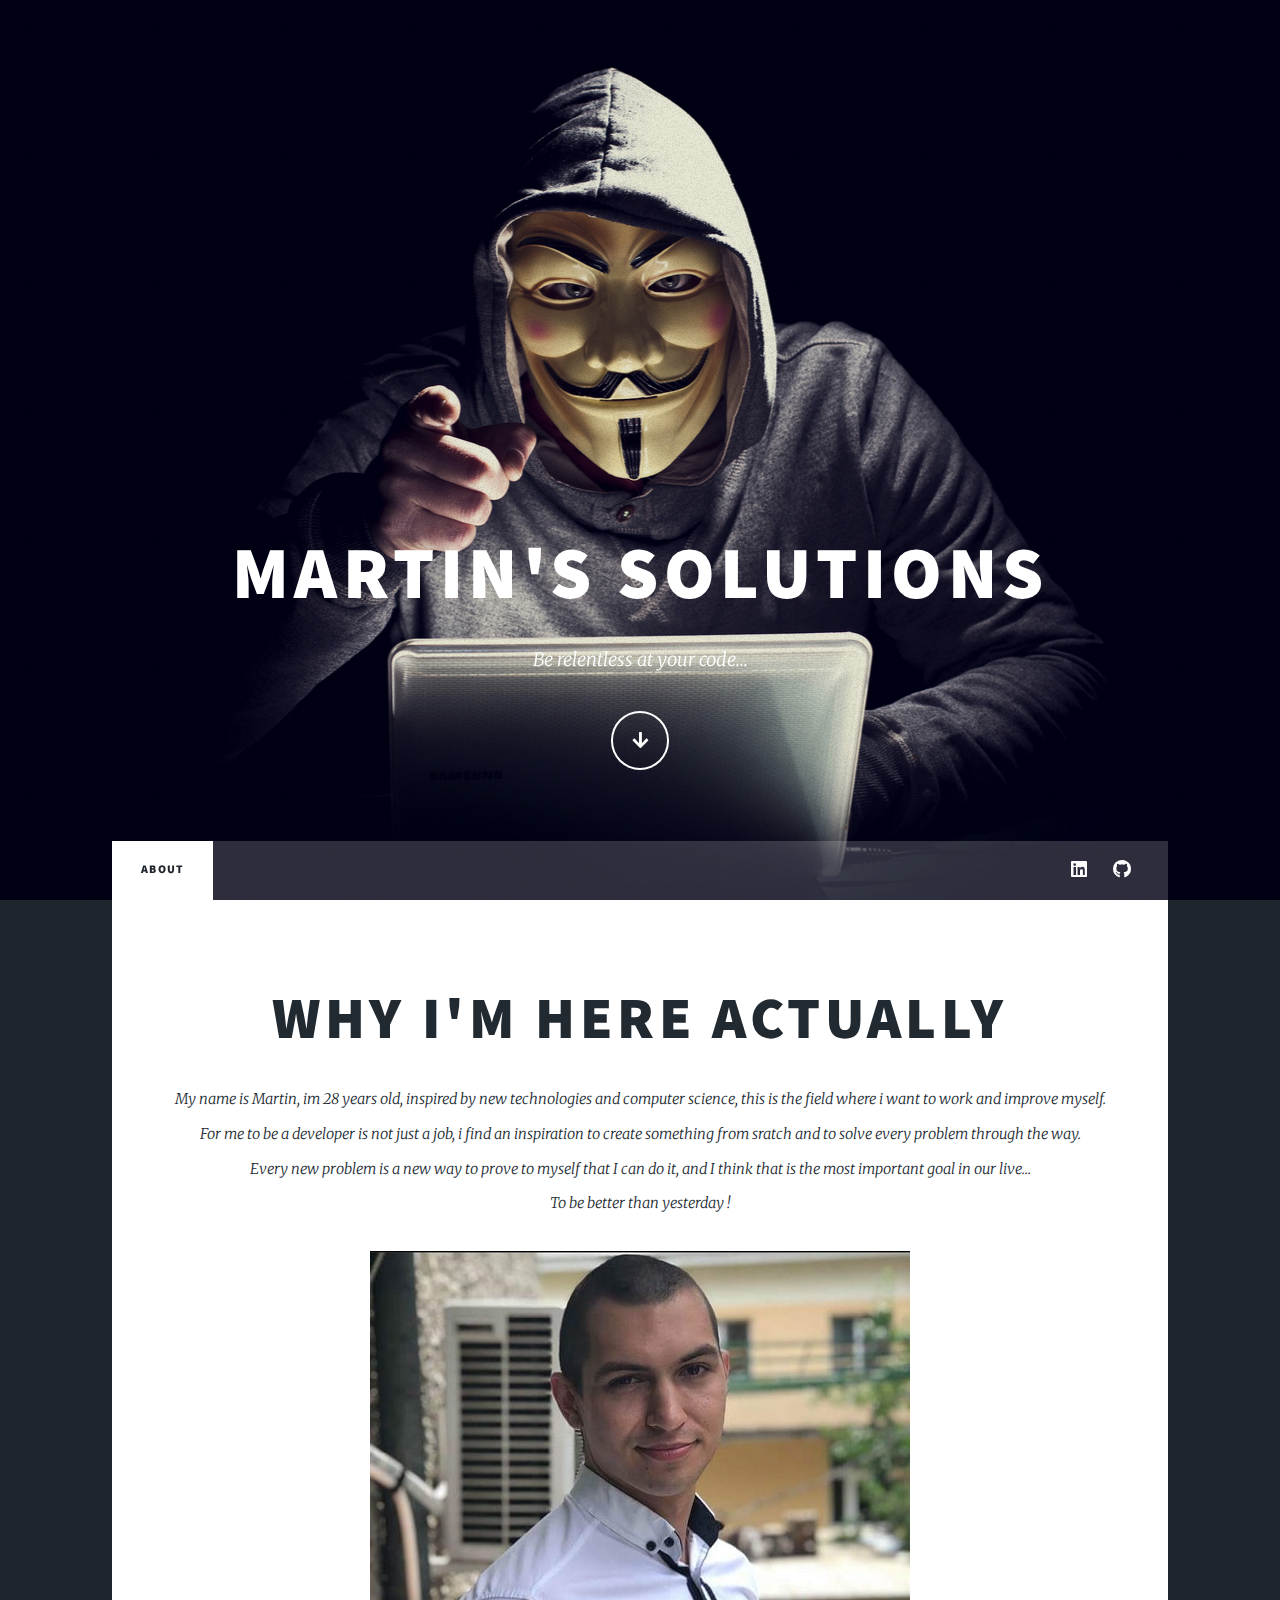
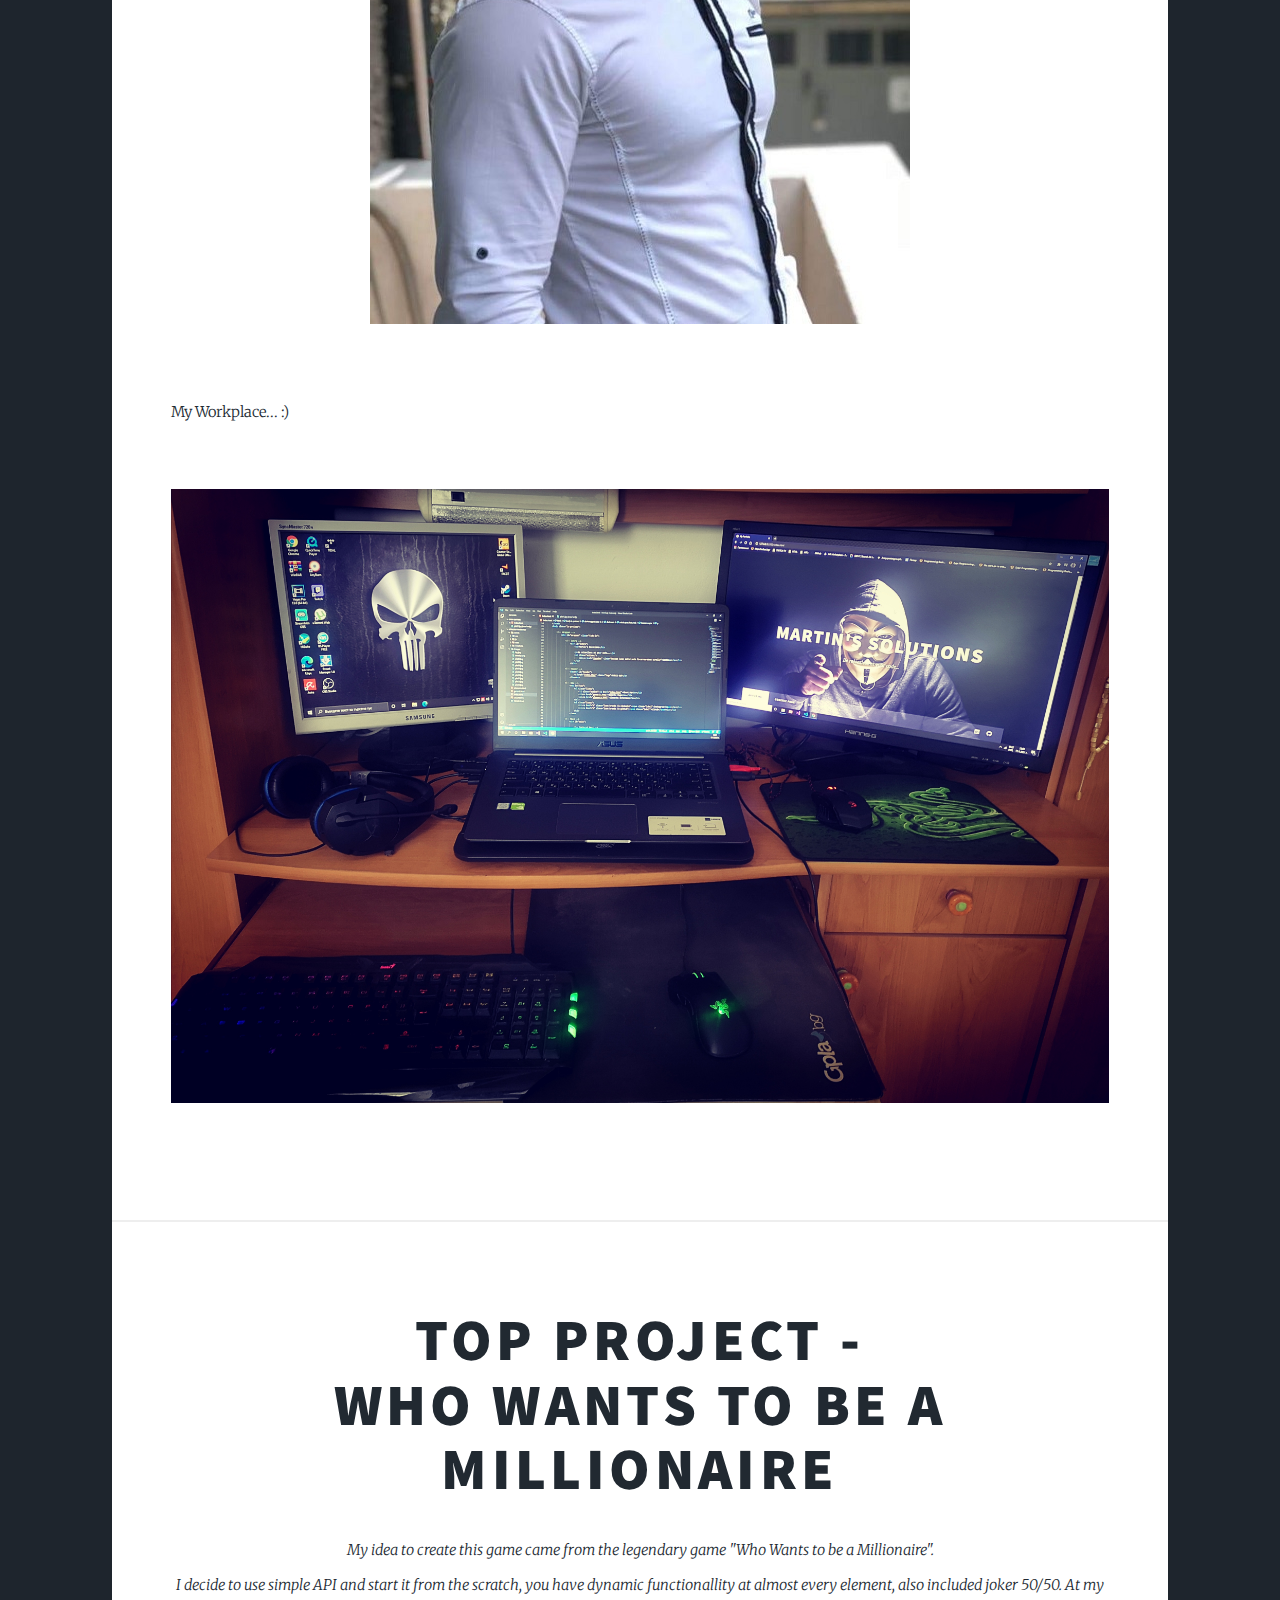
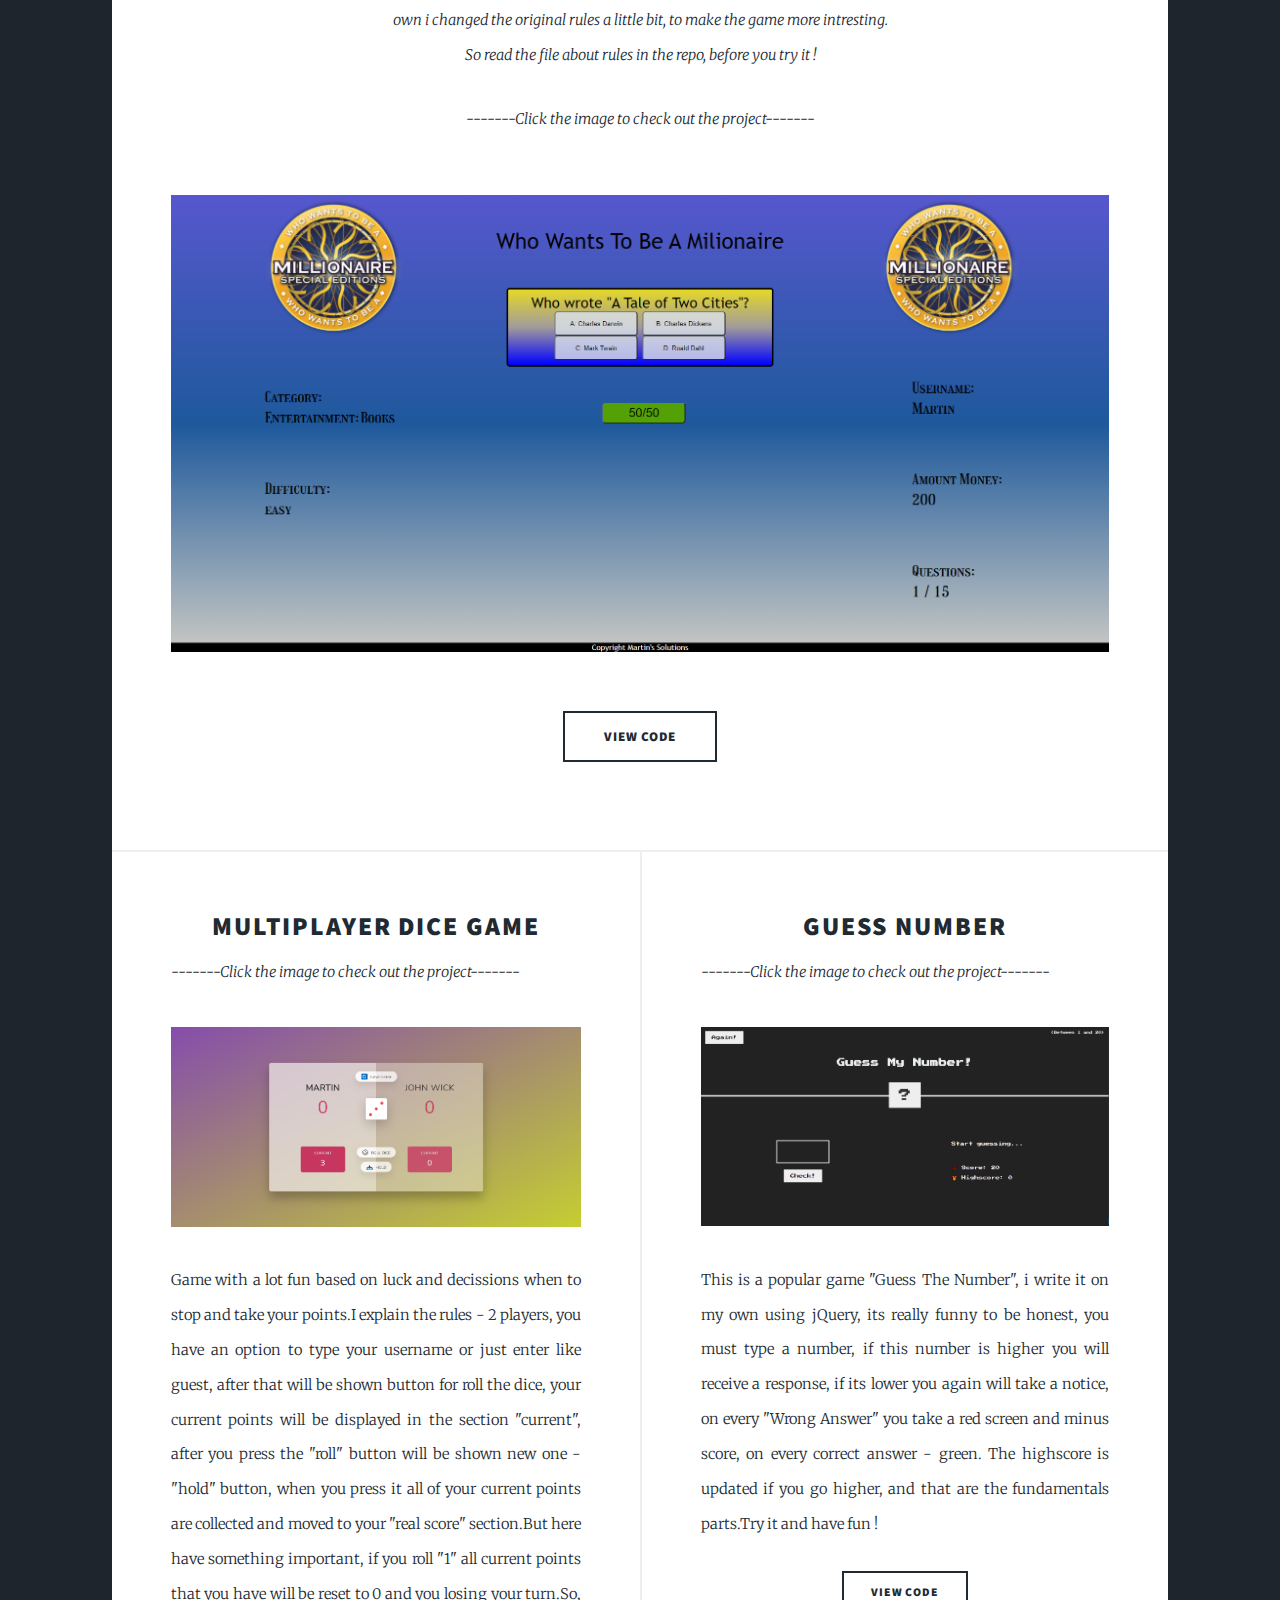
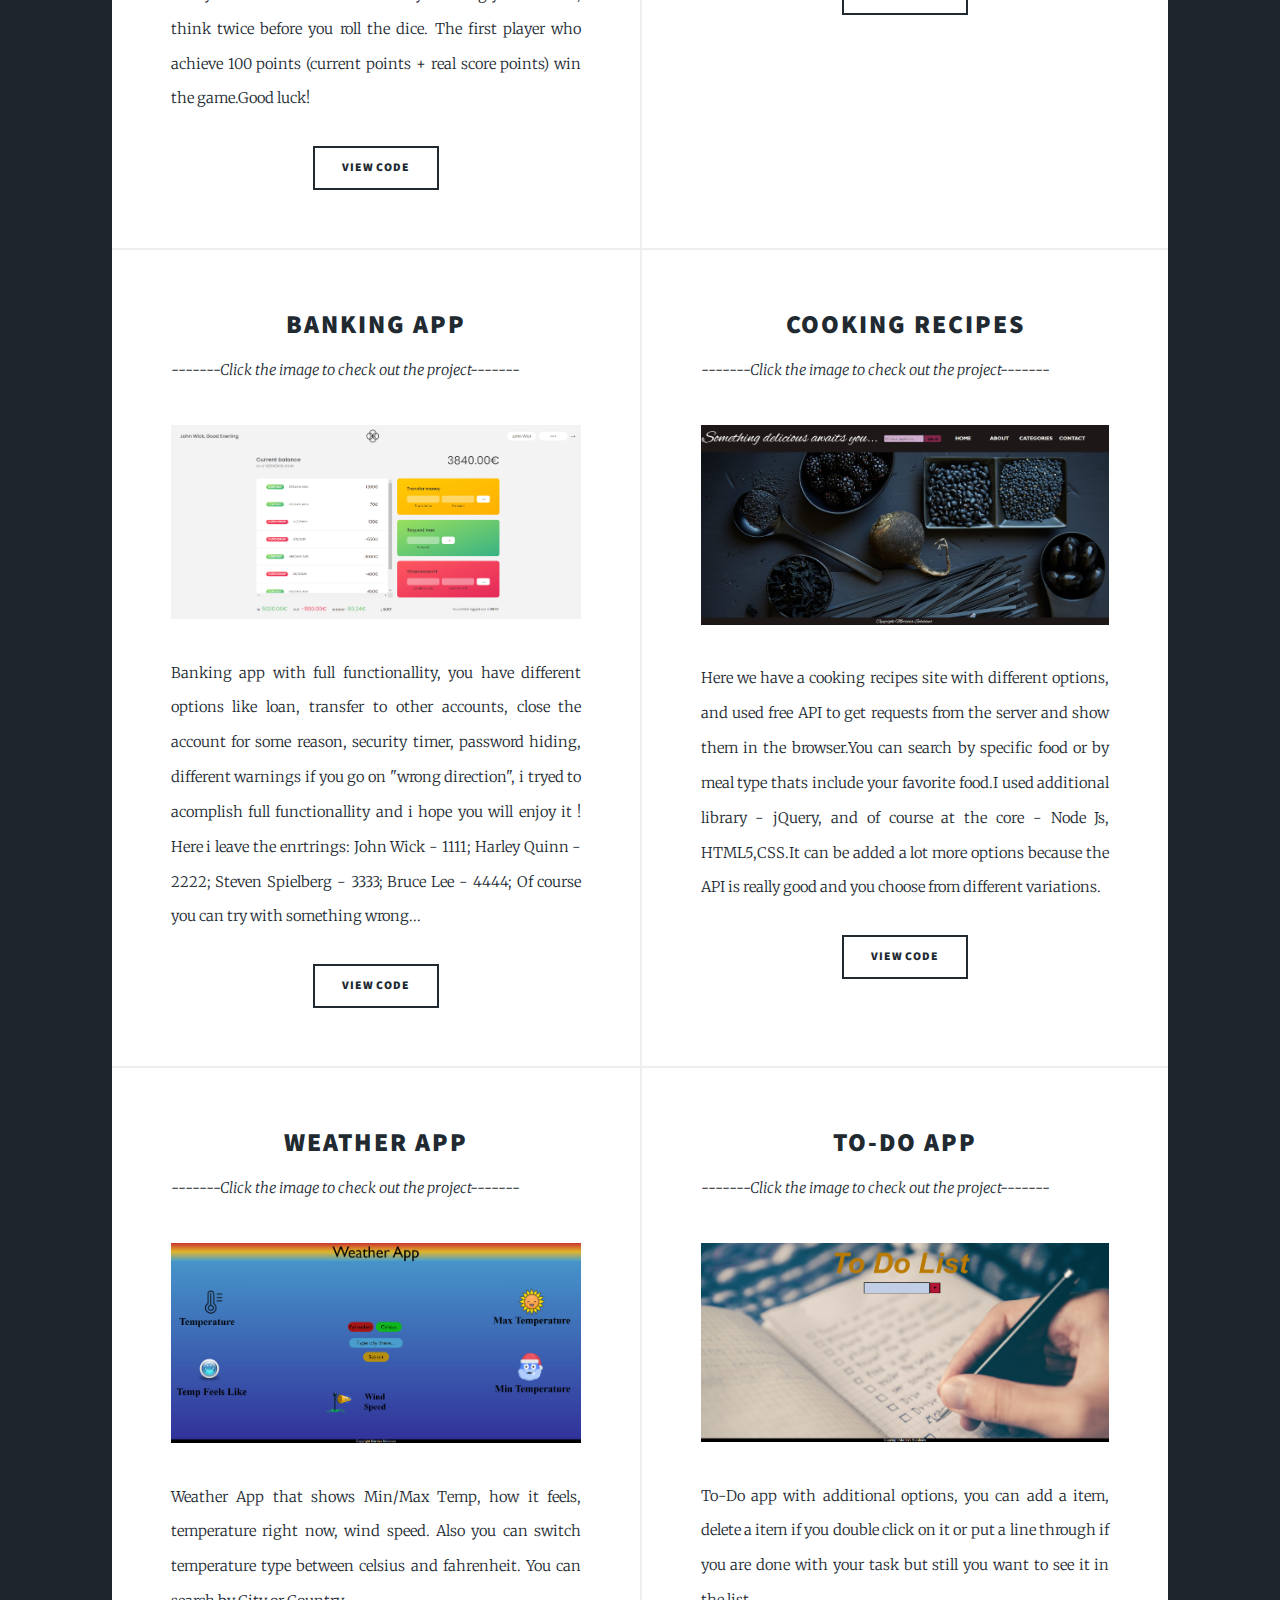
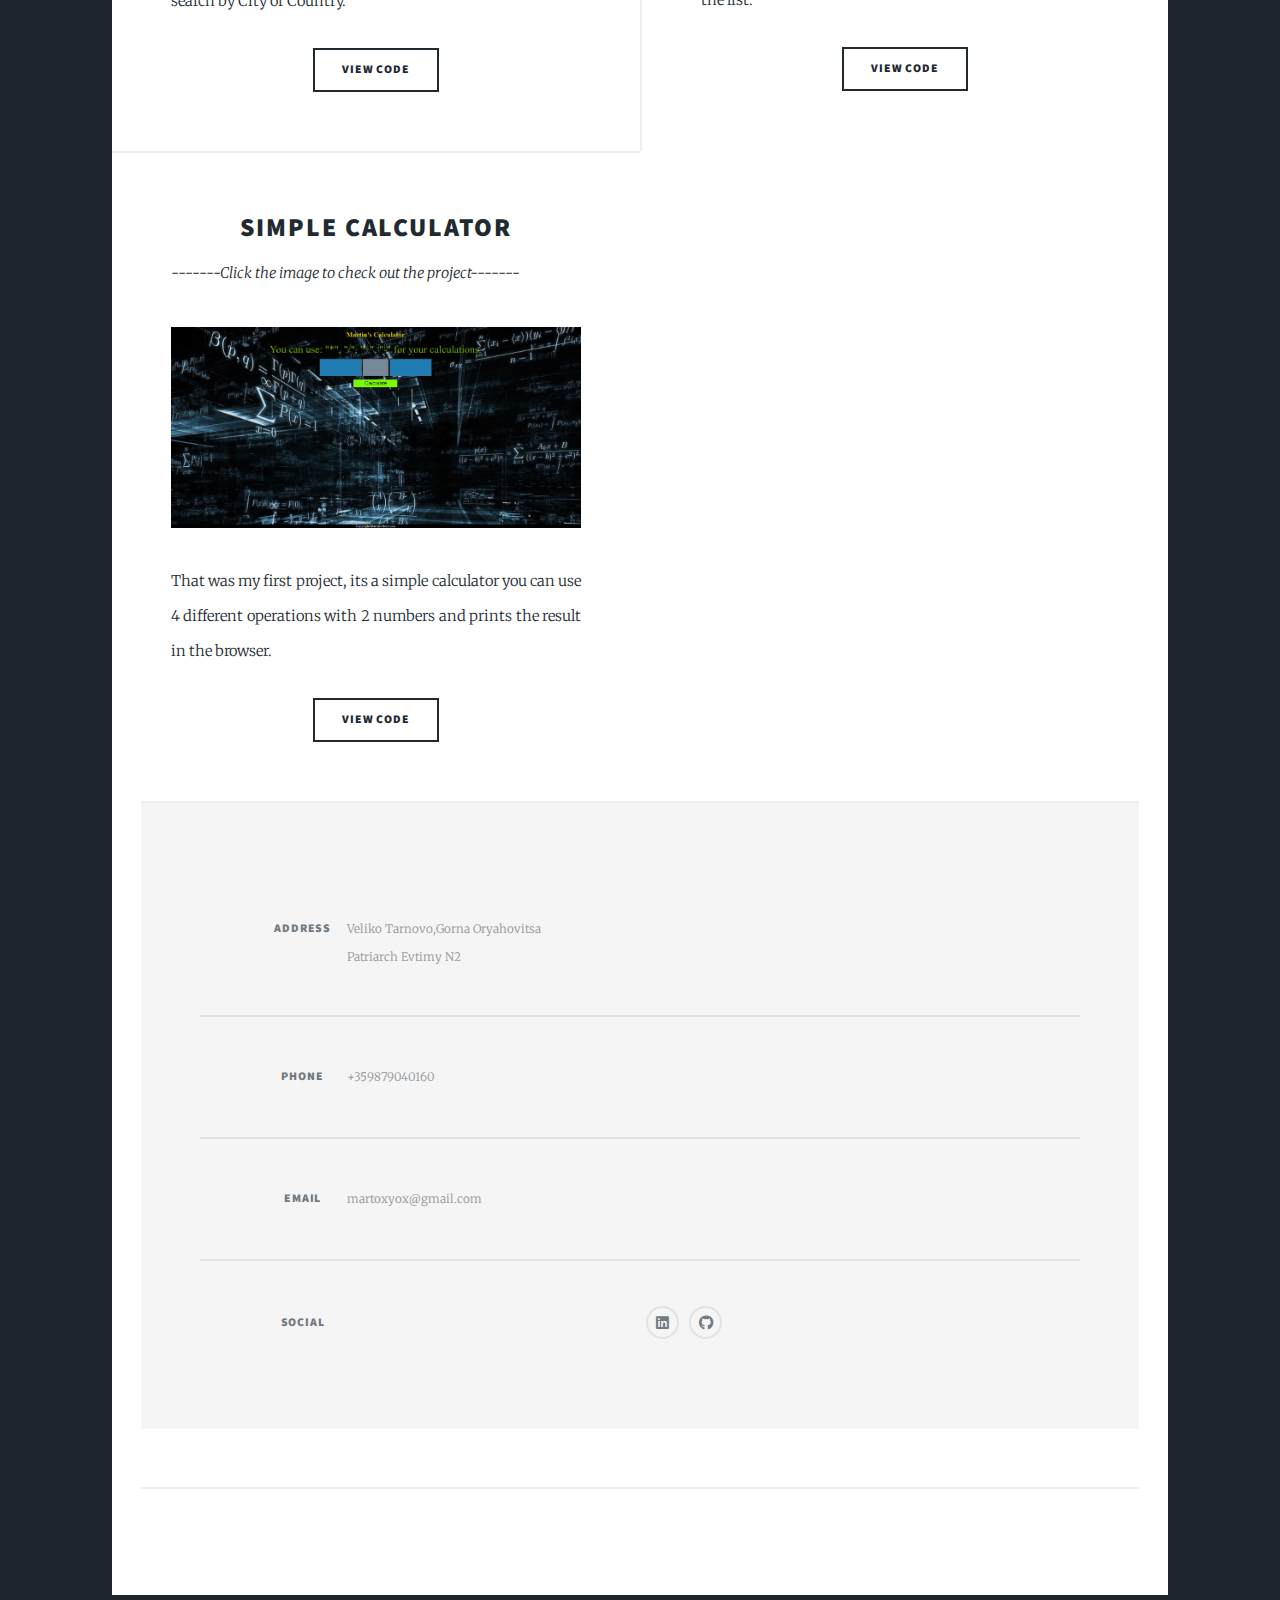
==== commit 683c25b7: "update guess number picture" ====
--- a/index.html
+++ b/index.html
@@ -101,7 +101,7 @@
 										<h2>Guess Number</h2>
 										<p>-------Click the image to check out the project-------</p>
 									</header>
-									<a href="https://hellscreamz.github.io/guess-number-game/" class="image fit"><img src="ImagesProjects/guess-number-game.png" alt="" /></a>
+									<a href="https://hellscreamz.github.io/guess-number-game/" class="image fit"><img src="ImagesProjects/guess-number.png" alt="" /></a>
 									<p>This is a popular game "Guess The Number", i write it on my own using jQuery, its really funny to be honest, you must type a number, 
 										if this number is higher you will receive a response, if its lower you again will take a notice, on every 
 										"Wrong Answer" you take a red screen and minus score, on every correct answer - green. The highscore is updated if you go higher, 
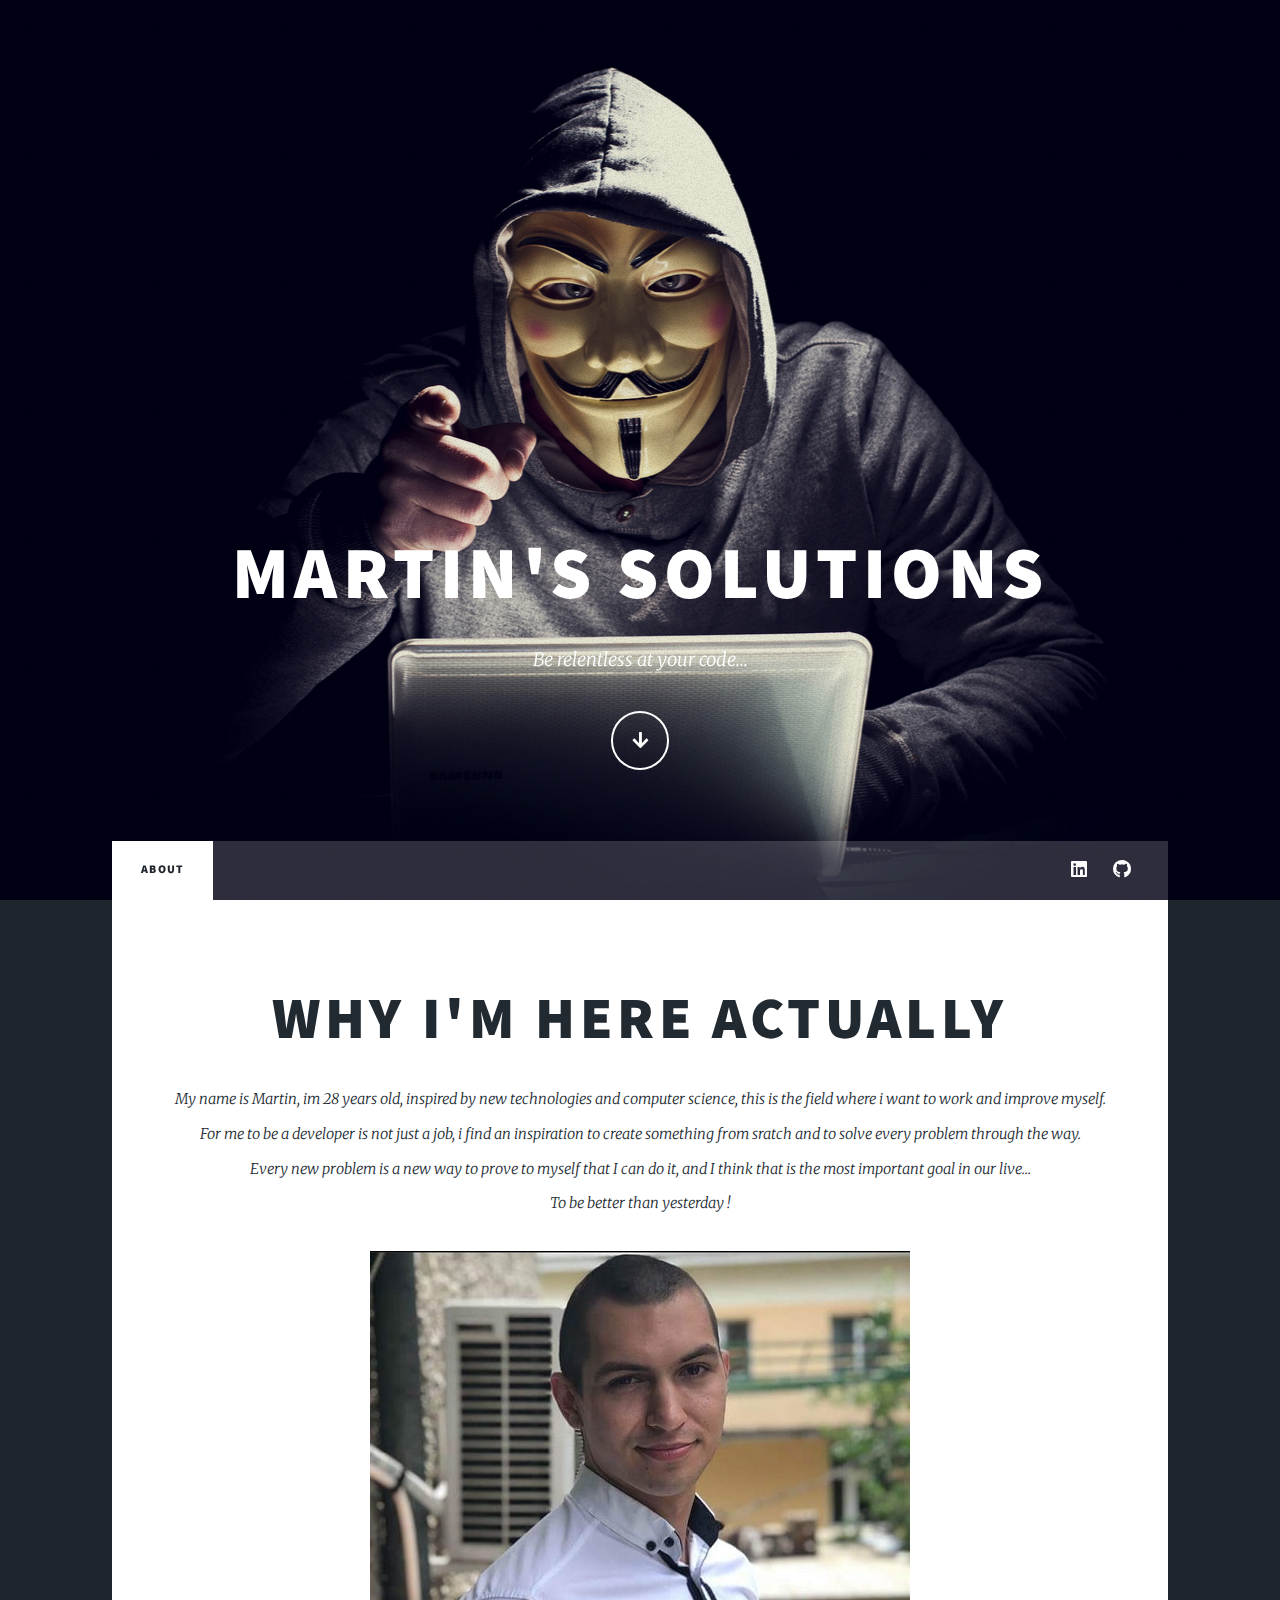
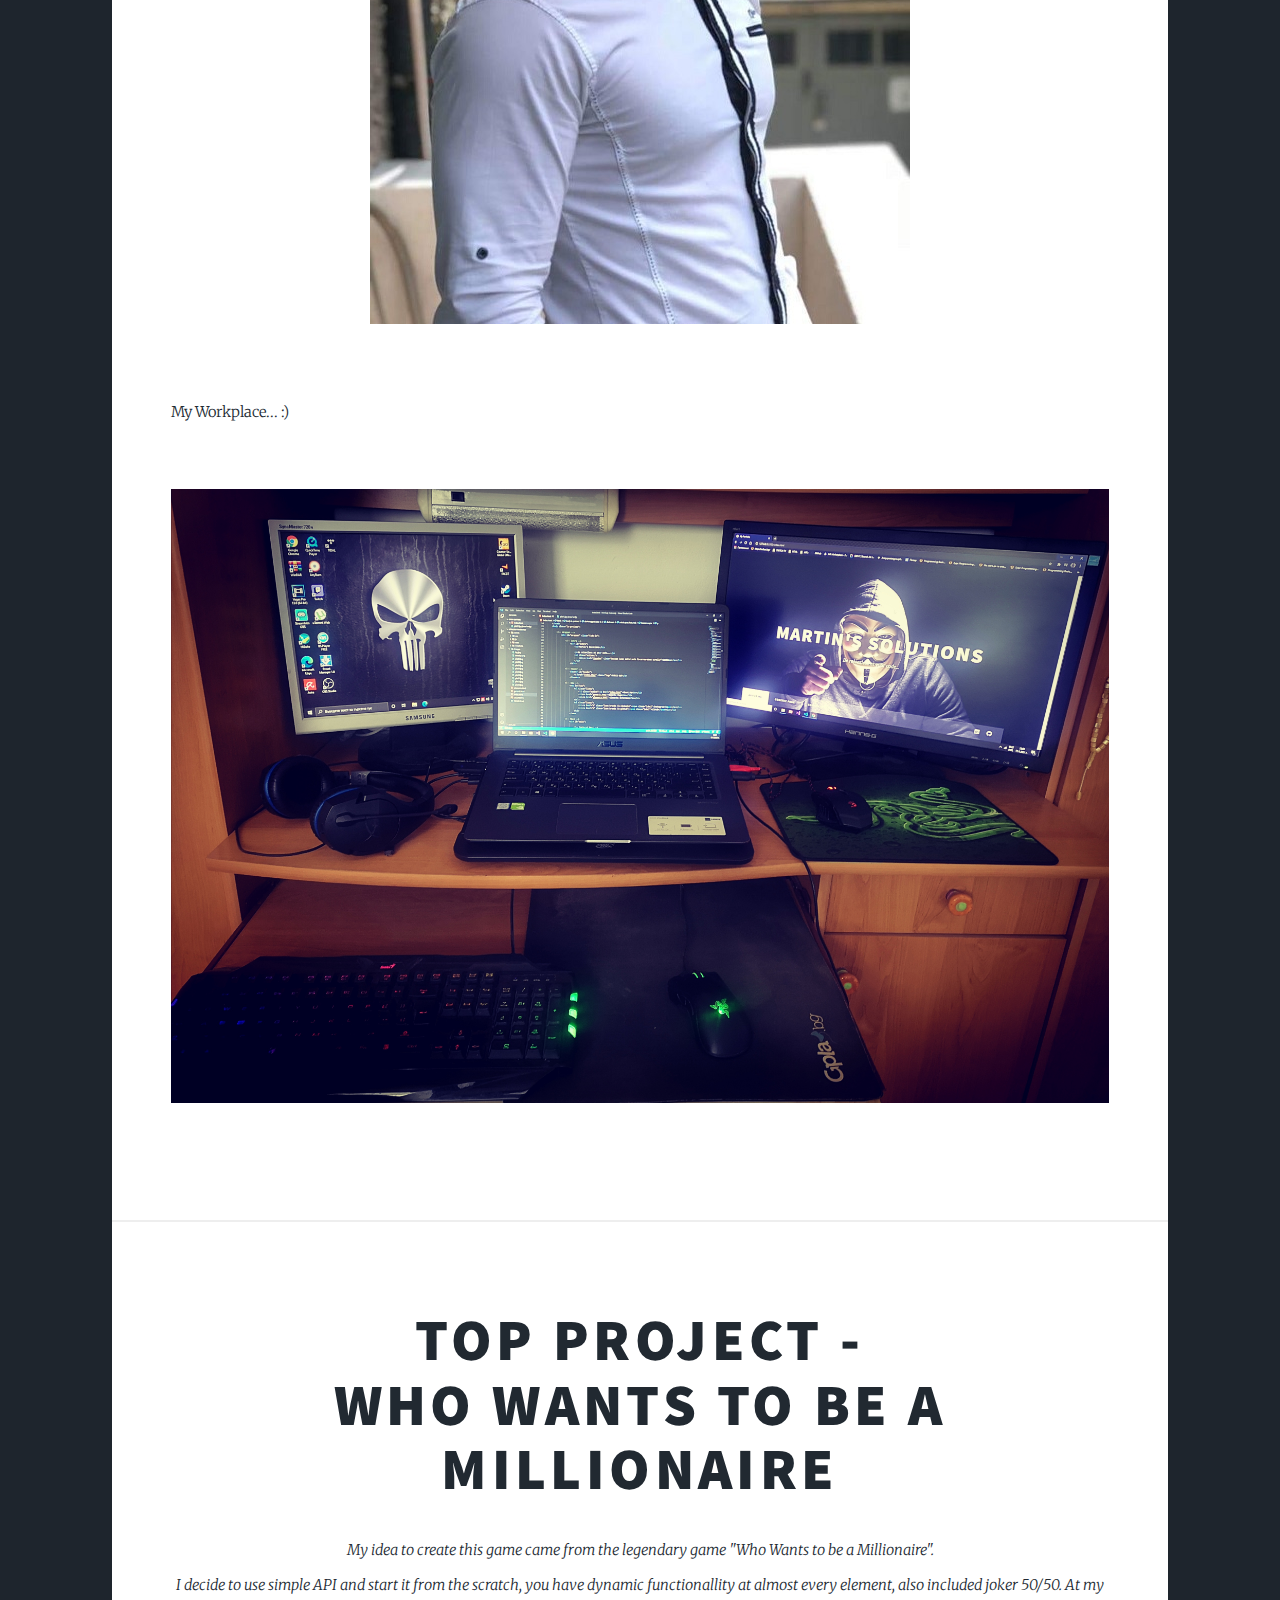
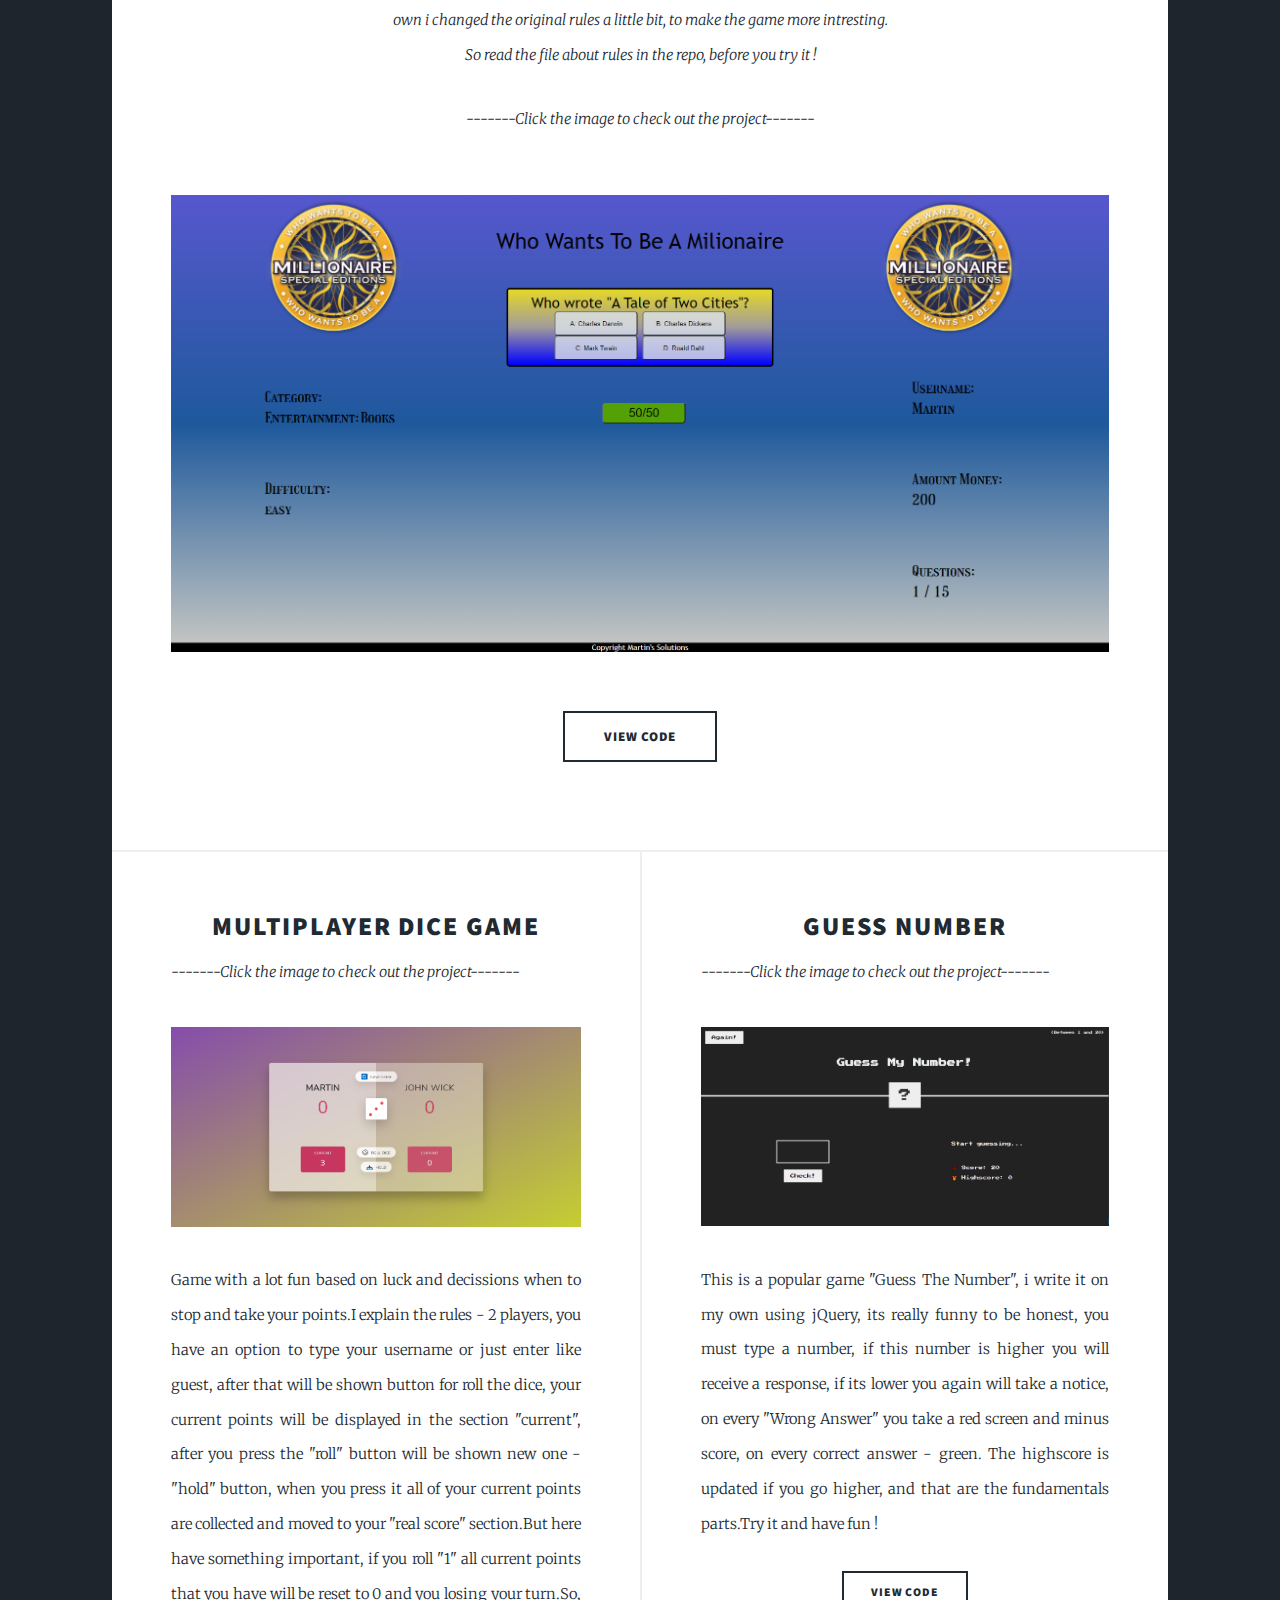
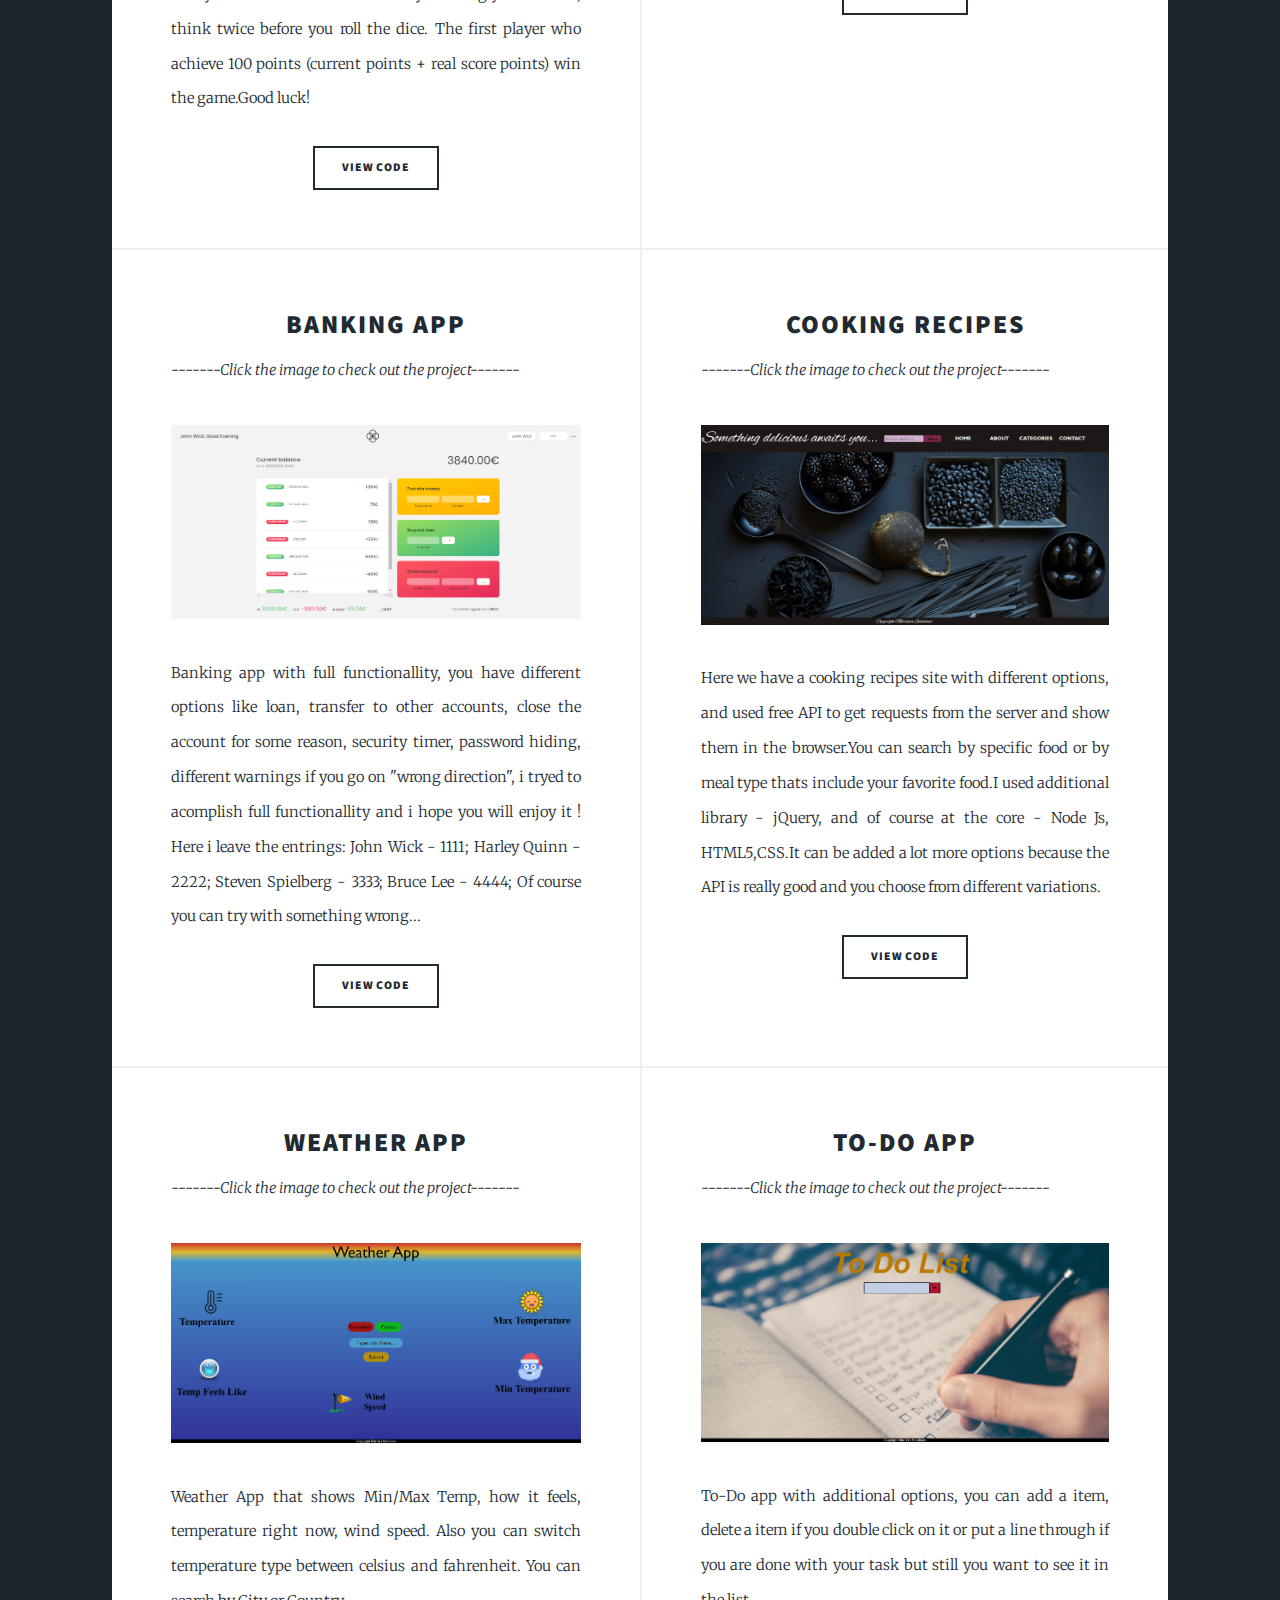
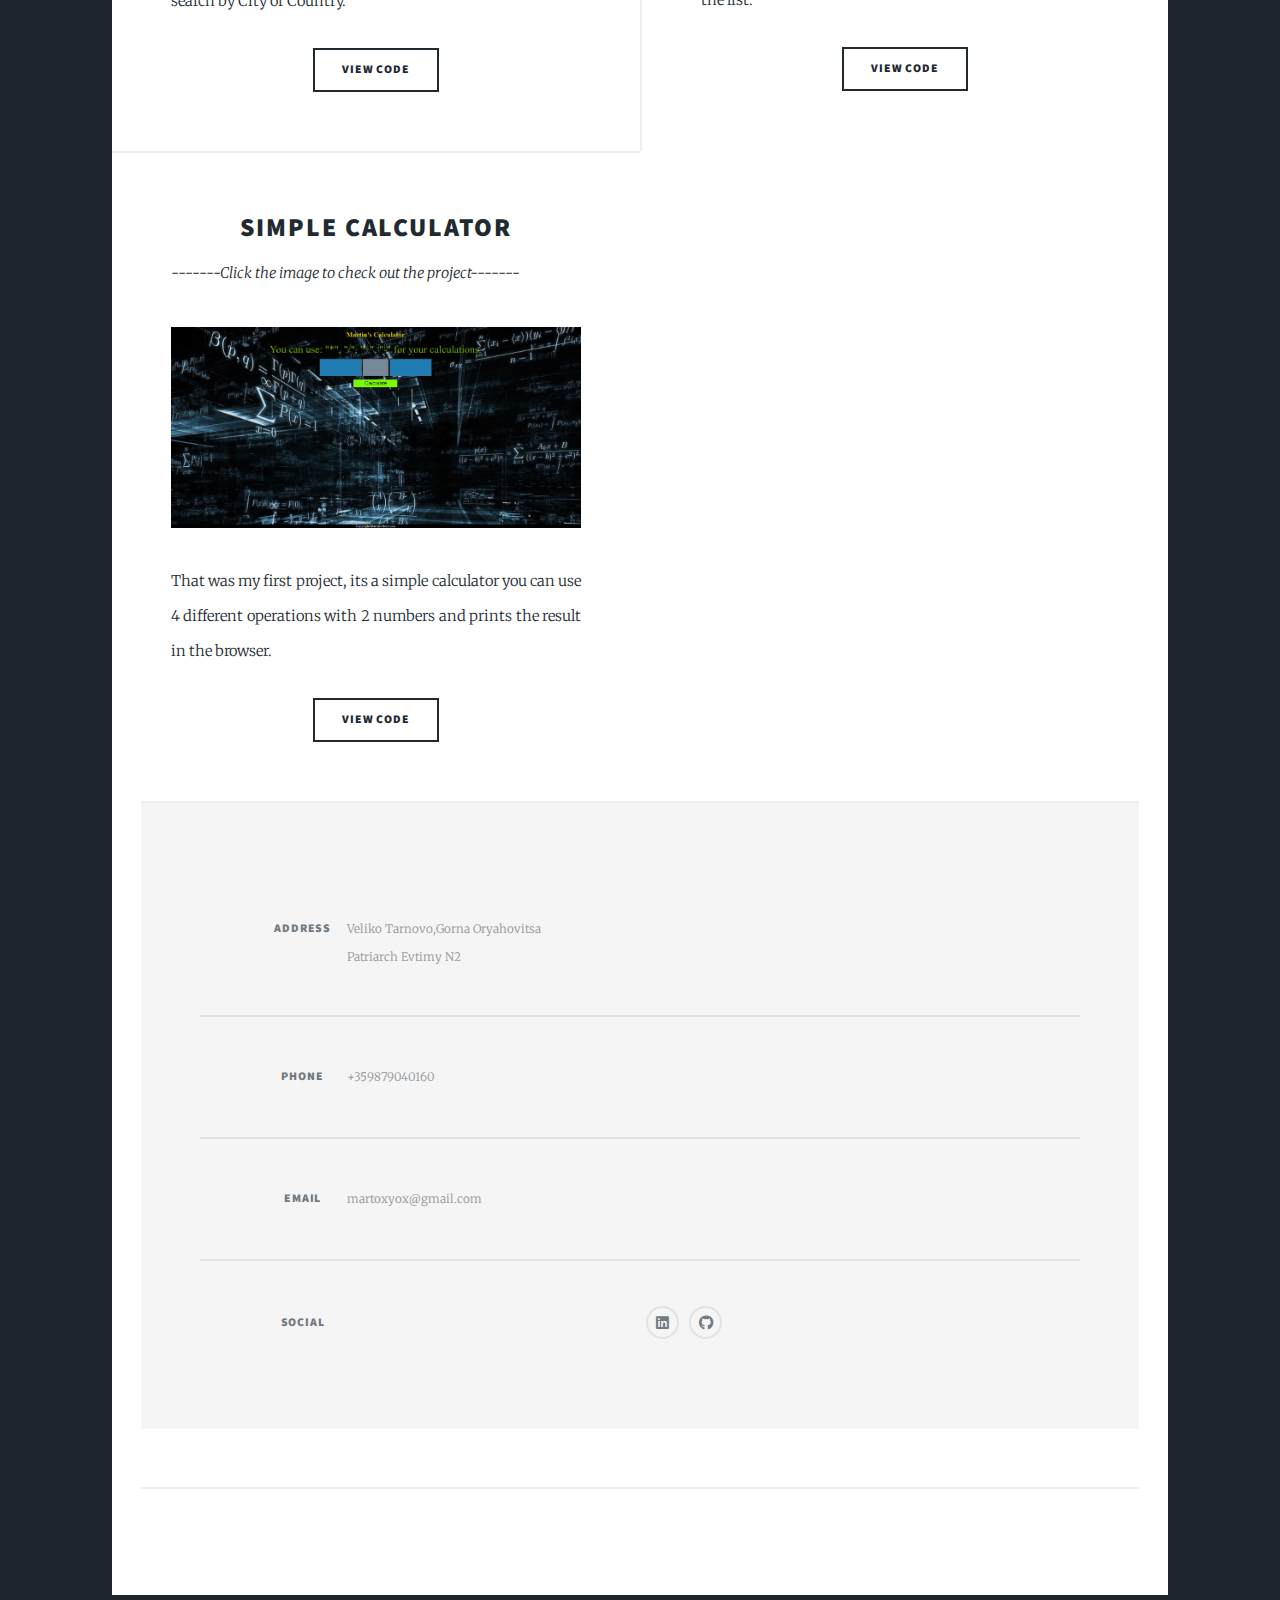
==== commit 46dd5e7a: "edit text of project banking app" ====
--- a/index.html
+++ b/index.html
@@ -117,10 +117,11 @@
 										<p>-------Click the image to check out the project-------</p>
 									</header>
 									<a href="https://hellscreamz.github.io/banking-app/" class="image fit"><img src="ImagesProjects/banking-app.png" alt="banking-app" /></a>
-									<p>Banking app with full functionallity, you have different options like loan, transfer to other accounts, close the account for some reason,
-										security timer, password hiding, different warnings if you go on "wrong direction", i tryed to acomplish full functionallity and i hope you
-										will enjoy it ! Here i leave the enrtrings: John Wick - 1111; Harley Quinn - 2222; Steven Spielberg - 3333; Bruce Lee - 4444; 
-										Of course you can try with something wrong...
+									<p>Banking app with full functionallity, you have different options like loan, 
+										transfer to other accounts, close the account for some reason, security timer, 
+										password hiding, different warnings if you go on "wrong direction", i tryed to 
+										acomplish full functionallity and i hope you will enjoy it ! Here i leave the entrings: 
+										John Wick - 1111; Harley Quinn - 2222; Steven Spielberg - 3333; Bruce Lee - 4444; Of course you can try with something wrong...
 									</p>
 									<ul class="actions special">
 										<li><a href="https://github.com/Hellscreamz/banking-app" class="button">VIEW CODE</a></li>
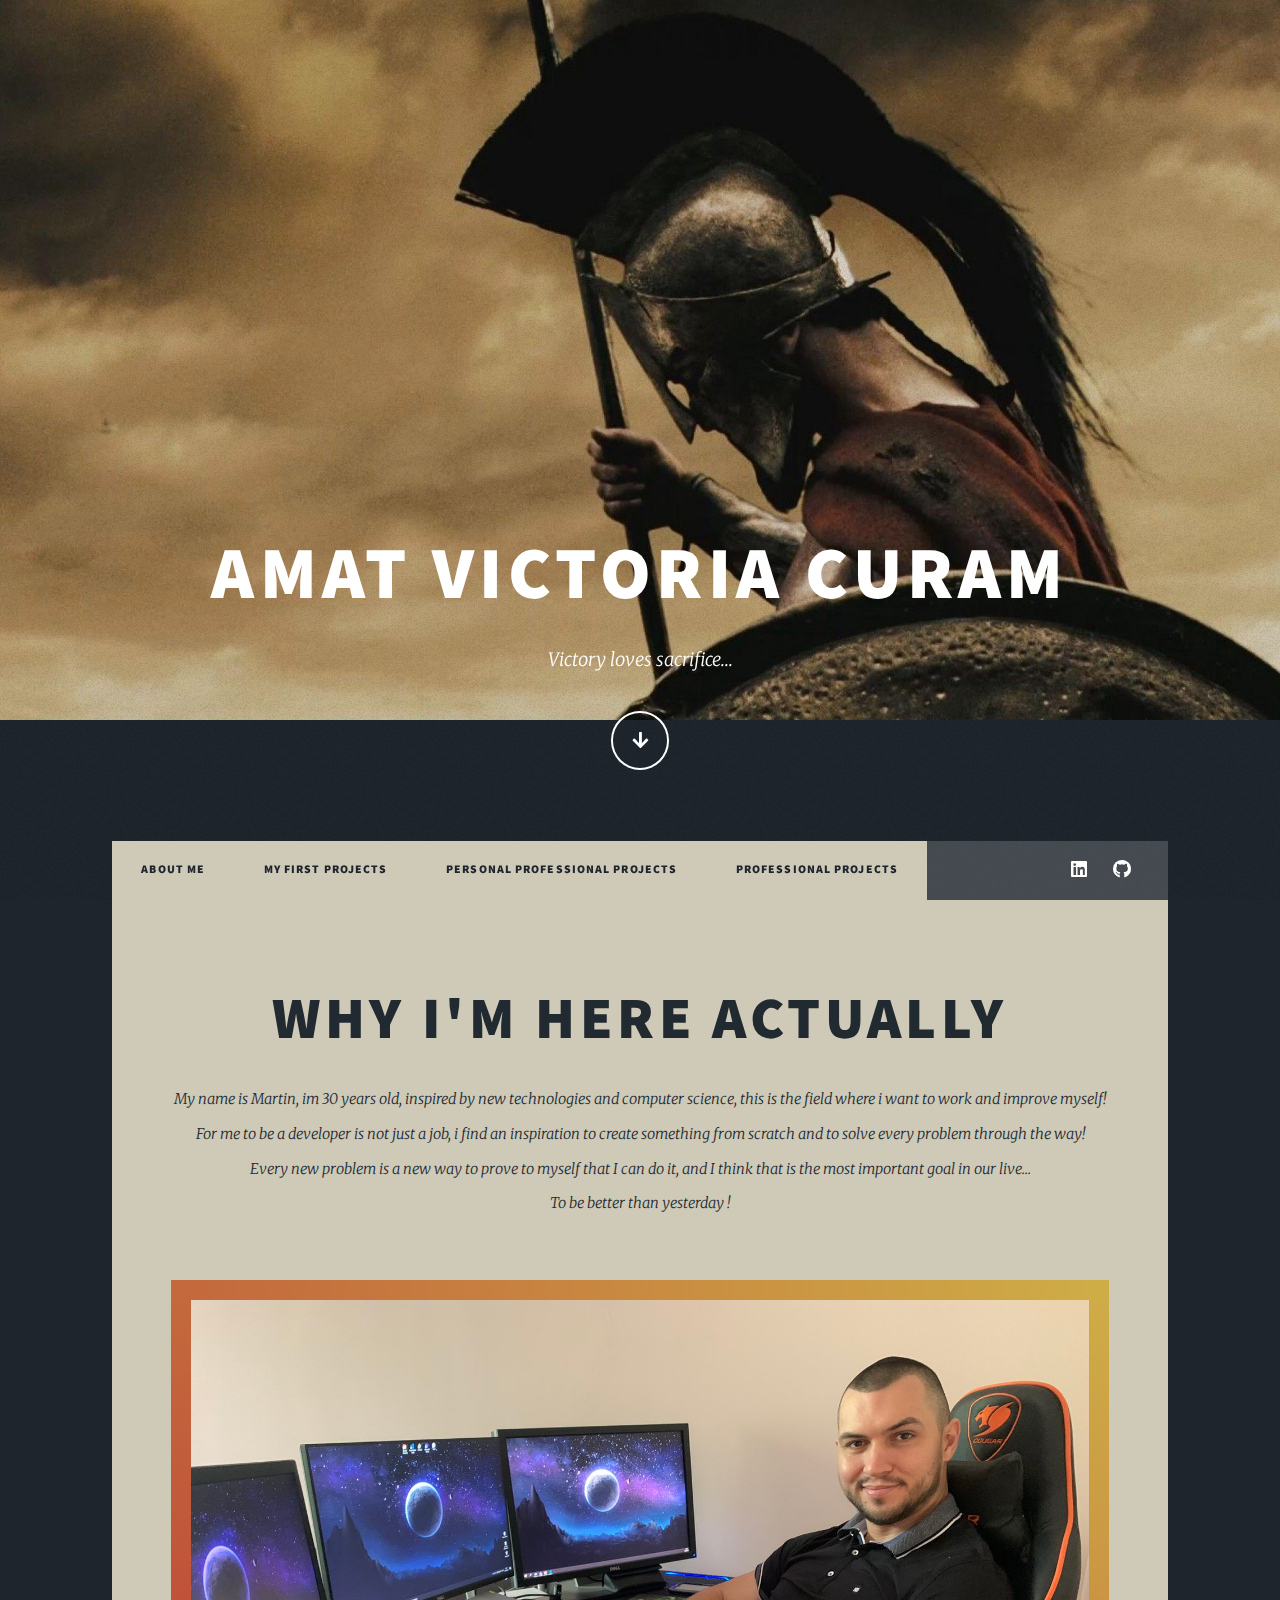
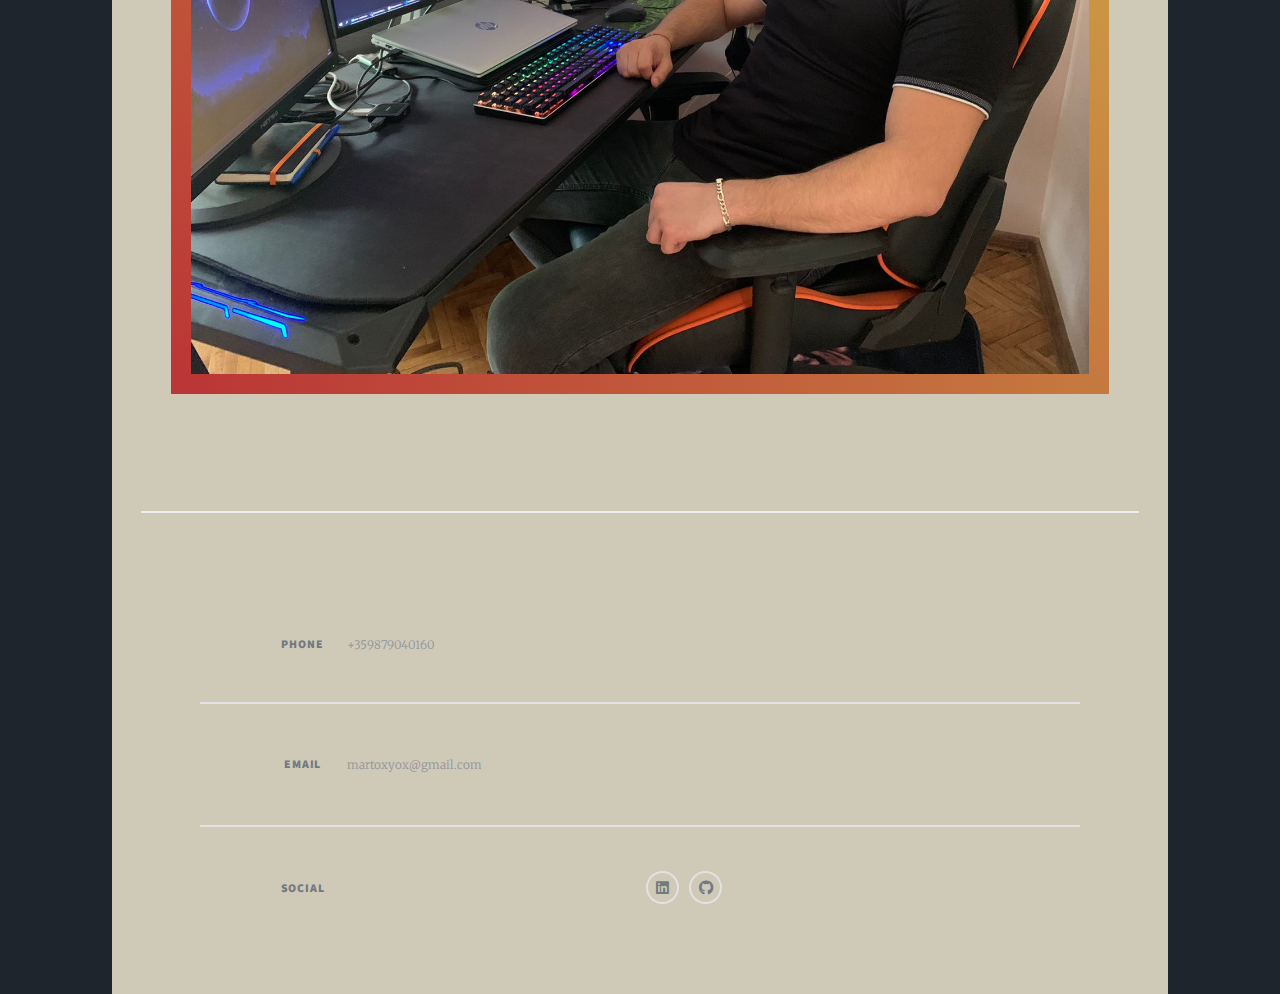
==== commit d1458e36: "update all components" ====
--- a/index.html
+++ b/index.html
@@ -15,9 +15,9 @@
 
 				<!-- Intro -->
 					<div id="intro">
-						<h1>Martin's Solutions</h1>
-						
-						<p>Be relentless at your code...</p>
+						<h1>AMAT VICTORIA CURAM</h1>
+
+						<p>Victory loves sacrifice...</p>
 						<ul class="actions">
 							<li><a href="#header" class="button icon solid solo fa-arrow-down scrolly">Continue</a></li>
 						</ul>
@@ -25,15 +25,18 @@
 
 				<!-- Header -->
 					<header id="header">
-						<a href="CV-English.html" class="logo">CHECK OUT CV</a>
+						<a href="cv/CV_MARTIN_IVANOV.pdf" download="CV_MARTIN_IVANOV.pdf" class="logo">CV DOWNLOAD</a>
 					</header>
 
 				<!-- Nav -->
 					<nav id="nav">
 						<ul class="links">
-							<li class="active"><a href="index.html">About</a></li>
-							<!-- <li><a href="generic.html">Generic Page</a></li>-->
-							<!--<li><a href="elements.html">Elements Reference</a></li>-->
+							<li class="active"><a href="generic.html">About me</a></li>
+							<li class="active"><a href="my-first-projects.html">My First Projects</a></li>
+							<li class="active"><a href="personal-pro-projects.html">Personal Professional Projects</a></li>
+							<li class="active"><a href="pro-work-projects.html">Professional Projects</a></li>
+							 <!-- <li><a href="generic.html">Generic Page</a></li> -->
+							<!--<li><a href="elements.html">Elements Reference</a></li> -->
 						</ul>
 						<ul class="icons">
 							<li><a href="https://www.linkedin.com/in/martin-ivanov-82897a104/" class="icon brands fa-linkedin"><span class="label">LinkedIn</span></a></li>
@@ -49,144 +52,23 @@
 								<header class="major">
 									<h2>why i'm here actually</h2>
 									<p>
-										My name is Martin, im 28 years old, inspired by new technologies and computer science, this is the field 
-										where i want to work and improve myself. <br> For me to be a developer is not just a job, i find an inspiration to create
-										something from sratch and to solve every problem through the way.
-										 <br> Every new problem is a new way to prove to myself 
-										that I can do it, and I think that is the most important goal in our live... <br> 
+										My name is Martin, im 30 years old, inspired by new technologies and computer science, this is the field
+										where i want to work and improve myself! <br> For me to be a developer is not just a job, i find an inspiration to create
+										something from scratch and to solve every problem through the way!
+										 <br> Every new problem is a new way to prove to myself
+										that I can do it, and I think that is the most important goal in our live... <br>
 										To be better than yesterday ! <br> </p>
-										<img id="myImage" src="CV pictureee portfolio.jpg" alt="">
+										<!-- <img id="myImage" src="CV pictureee portfolio.jpg" alt=""> -->
 								</header>
-								<p> My Workplace... :)</p>
-								<a href="#" class="image main"><img src="images/pic01.jpg" alt="" /></a>
+								<a href="#" class="image main"><img src="images/IMG-d8312eb6d06716f2df3e6328274f6a60-V.jpg" alt="" /></a>
 								<!--<ul class="actions special">
-								<li><a href="CV-English.html" class="button large">CHECK OUT CV</a></li> 
+								<li><a href="CV-English.html" class="button large">CHECK OUT CV</a></li>
 								</ul>-->
 							</article>
-							<article class="post featured">
-								<header class="major">
-									<h2>Top Project - <br>Who Wants to Be a Millionaire<br> </h2>
-									<p>My idea to create this game came from the legendary game "Who Wants to be a Millionaire". <br>
-										I decide to use simple API and start it from the scratch, you have dynamic functionallity at almost every element,
-										also included joker 50/50. At my own i changed the original rules a little bit, to make the game more intresting. <br> 
-										So read the file about rules in the repo, before you try it !</p>
-									<p>-------Click the image to check out the project-------</p>
-								</header>
-								<a href="https://hellscreamz.github.io/who-wants-to-be-rich-game/" class="image main"><img src="ImagesProjects/Who-Wants-To-Be-Rich-Game.png" /></a>
-								<ul class="actions special">
-								<li><a href="https://github.com/Hellscreamz/who-wants-to-be-rich-game" class="button large">VIEW CODE</a></li> 
-								</ul>
-							</article>
 						<!-- Posts -->
-							<section class="posts">
-								<article>
-									<header>
-										<h2>Multiplayer Dice Game</h2>
-										<p>-------Click the image to check out the project-------</p>
-									</header>
-									<a href="https://hellscreamz.github.io/multiplayer-dice-game/" class="image fit"><img src="ImagesProjects/multiplayer-dice-game.png" alt="" /></a>
-									<p>Game with a lot fun based on luck and decissions when to stop and take your points.I explain the rules - 2 players,
-										you have an option to type your username or just enter like guest, after that will be shown button for roll the dice,
-										your current points will be displayed in the section "current", after you press the "roll" button will be shown new one - "hold" button,
-										when you press it all of your current points are collected and moved to your "real score" section.But here have something important,
-										if you roll "1" all current points that you have will be reset to 0 and you losing your turn.So, think twice before you roll the dice.
-										The first player who achieve 100 points (current points + real score points) win the game.Good luck!
-									</p>
-									<ul class="actions special">
-										<li><a href="https://github.com/Hellscreamz/multiplayer-dice-game" class="button">VIEW CODE</a></li>
-									</ul>
-								</article>
-								<article>
-									<header>
-										<h2>Guess Number</h2>
-										<p>-------Click the image to check out the project-------</p>
-									</header>
-									<a href="https://hellscreamz.github.io/guess-number-game/" class="image fit"><img src="ImagesProjects/guess-number.png" alt="" /></a>
-									<p>This is a popular game "Guess The Number", i write it on my own using jQuery, its really funny to be honest, you must type a number, 
-										if this number is higher you will receive a response, if its lower you again will take a notice, on every 
-										"Wrong Answer" you take a red screen and minus score, on every correct answer - green. The highscore is updated if you go higher, 
-										and that are the fundamentals parts.Try it and have fun !
-									</p>
-									<ul class="actions special">
-										<li><a href="https://github.com/Hellscreamz/guess-number-game" class="button">VIEW CODE</a></li>
-									</ul>
-								</article>
-								<article>
-									<header>
-										<h2>Banking App</h2>
-										<p>-------Click the image to check out the project-------</p>
-									</header>
-									<a href="https://hellscreamz.github.io/banking-app/" class="image fit"><img src="ImagesProjects/banking-app.png" alt="banking-app" /></a>
-									<p>Banking app with full functionallity, you have different options like loan, 
-										transfer to other accounts, close the account for some reason, security timer, 
-										password hiding, different warnings if you go on "wrong direction", i tryed to 
-										acomplish full functionallity and i hope you will enjoy it ! Here i leave the entrings: 
-										John Wick - 1111; Harley Quinn - 2222; Steven Spielberg - 3333; Bruce Lee - 4444; Of course you can try with something wrong...
-									</p>
-									<ul class="actions special">
-										<li><a href="https://github.com/Hellscreamz/banking-app" class="button">VIEW CODE</a></li>
-									</ul>
-								</article>
-								<article>
-									<header>
-										<h2>Cooking Recipes</h2>
-										<p>-------Click the image to check out the project-------</p>
-									</header>
-									<a href="https://hellscreamz.github.io/cooking-recipes/" class="image fit"><img src="ImagesProjects/cooking-app.png" alt="" /></a>
-									<p>Here we have a cooking recipes site with different options, and used free API to get 
-										requests from the server and show them in the browser.You can search by specific food 
-										or by meal type thats include your favorite food.I used additional library - jQuery, 
-										and of course at the core - Node Js, HTML5,CSS.It can be added a lot more options because 
-										the API is really good and you choose from different variations.
-									</p>
-									<ul class="actions special">
-										<li><a href="https://github.com/Hellscreamz/cooking-recipes" class="button">VIEW CODE</a></li>
-									</ul>
-								</article>
-								<article>
-									<header>	
-										<h2>
-										Weather App</h2>
-										<p>-------Click the image to check out the project-------</p>
-									</header>
-									<a href="https://hellscreamz.github.io/weather-app/" class="image fit"><img src="ImagesProjects/weather-image.png" alt="" /></a>
-									<p>Weather App that shows Min/Max Temp, how it feels, temperature right now, wind speed.
-										Also you can switch temperature type between celsius and fahrenheit.
-										You can search by City or Country.
-									</p>
-									<ul class="actions special">
-										<li><a href="https://github.com/Hellscreamz/weather-app" class="button">VIEW CODE</a></li>
-									</ul>
-								</article>
-								<article>
-									<header>
-										<h2>
-										To-Do App</h2>
-										<p>-------Click the image to check out the project-------</p>
-									</header>
-									<a href="https://hellscreamz.github.io/to-do-app/" class="image fit"><img src="ImagesProjects/to-do-image.png" alt="" /></a>
-									<p>To-Do app with additional options, you can add a item, delete a item if you double click on it 
-										or put a line through if you are done with your task but still you want to see it in the list.</p>
-									<ul class="actions special">
-										<li><a href="https://github.com/Hellscreamz/to-do-app" class="button">VIEW CODE</a></li>
-									</ul>
-								</article>
-								<article>
-									<header>
-										<h2> 
-										Simple Calculator</h2>
-										<p>-------Click the image to check out the project-------</p>
-									</header>
-									<a href="https://hellscreamz.github.io/simple-calculator/" class="image fit"><img src="ImagesProjects/calc-image.png" alt="" /></a>
-									<p>That was my first project, its a simple calculator you can use 4 different operations 
-										with 2 numbers and prints the result in the browser.</p>
-									<ul class="actions special">
-										<li><a href="https://github.com/Hellscreamz/simple-calculator" class="button">VIEW CODE</a></li>
-									</ul>
-								</article>
-							</section>
 
-						<!-- Footer 
+
+						<!-- Footer
 							<footer>
 								<div class="pagination">
 									<a href="#" class="previous">Prev</a>
@@ -200,17 +82,17 @@
 									<a href="#" class="next">Next</a>
 								</div>
 							</footer>
-						
+
 					</div>-->
-					
+
 				<!-- Footer -->
 					<footer id="footer">
 						<section class="split contact">
-							<section class="alt">
+							<!-- <section class="alt">
 								<h3>Address</h3>
 								<p>Veliko Tarnovo,Gorna Oryahovitsa<br />
 								Patriarch Evtimy N2</p>
-							</section>
+							</section> -->
 							<section>
 								<h3>Phone</h3>
 								<p>+359879040160</p>
@@ -229,11 +111,6 @@
 						</section>
 					</footer>
 
-				<!-- Copyright -->
-					<div id="copyright">
-						<ul><li>&copy; Martin's Solutions</li><li></a></li></ul>
-					</div>
-
 			</div>
 
 		<!-- Scripts -->
--- a/assets/css/main.css
+++ b/assets/css/main.css
@@ -2643,6 +2643,12 @@
 
 			.image.main img {
 				width: 100%;
+				border: 20px solid;
+				border-image: linear-gradient(45deg, #bb3636, #ceac46); /* Set gradient colors */
+				border-image-slice: 1; /* Ensure the gradient covers the entire border */
+				border-radius: 10px;
+				box-shadow: 0 0 10px rgba(0, 0, 0, 0.5);
+
 			}
 
 		@media screen and (max-width: 736px) {
@@ -3233,7 +3239,7 @@
 			width: 100%;
 			height: 100%;
 			background-color: #212931;
-			background-image: url("../../images/overlay.png"), linear-gradient(0deg, rgba(0, 0, 0, 0.1), rgba(0, 0, 0, 0.1)), url("../../images/bg.jpg");
+			background-image: url("../../images/overlay.png"), linear-gradient(0deg, rgba(0, 0, 0, 0.1), rgba(0, 0, 0, 0.1)), url("../../images/warrior.jpg");
 			background-size: auto,								auto,														100% auto;
 			background-position: center,								center,														top center;
 			background-repeat: repeat,								no-repeat,													no-repeat;
@@ -3721,7 +3727,7 @@
 					}
 
 				#nav ul.links li.active {
-					background-color: #ffffff;
+					background-color: #cfc9b8;
 				}
 
 					#nav ul.links li.active a {
@@ -3755,7 +3761,7 @@
 /* Main */
 
 	#main {
-		background-color: #ffffff;
+		background-color: #cfc9b8;
 		position: relative;
 		margin: 0 auto;
 		width: calc(100% - 4rem);
@@ -3775,6 +3781,7 @@
 
 		#main > footer {
 			text-align: center;
+			background-color: #cfc9b8;
 		}
 
 		#main > .post {
--- a/assets/css/noscript.css
+++ b/assets/css/noscript.css
@@ -10,7 +10,7 @@
 
 	#wrapper {
 		background-color: #212931;
-		background-image: url("../../images/overlay.png"), linear-gradient(0deg, rgba(0, 0, 0, 0.1), rgba(0, 0, 0, 0.1)), url("../../images/bg.jpg");
+		background-image: url("../../images/overlay.png"), linear-gradient(0deg, rgba(0, 0, 0, 0.1), rgba(0, 0, 0, 0.1)), url("../../images/warrior.jpg");
 		background-size: auto,								auto,														100% auto;
 		background-position: center,								center,														top center;
 		background-repeat: repeat,								no-repeat,													no-repeat;
